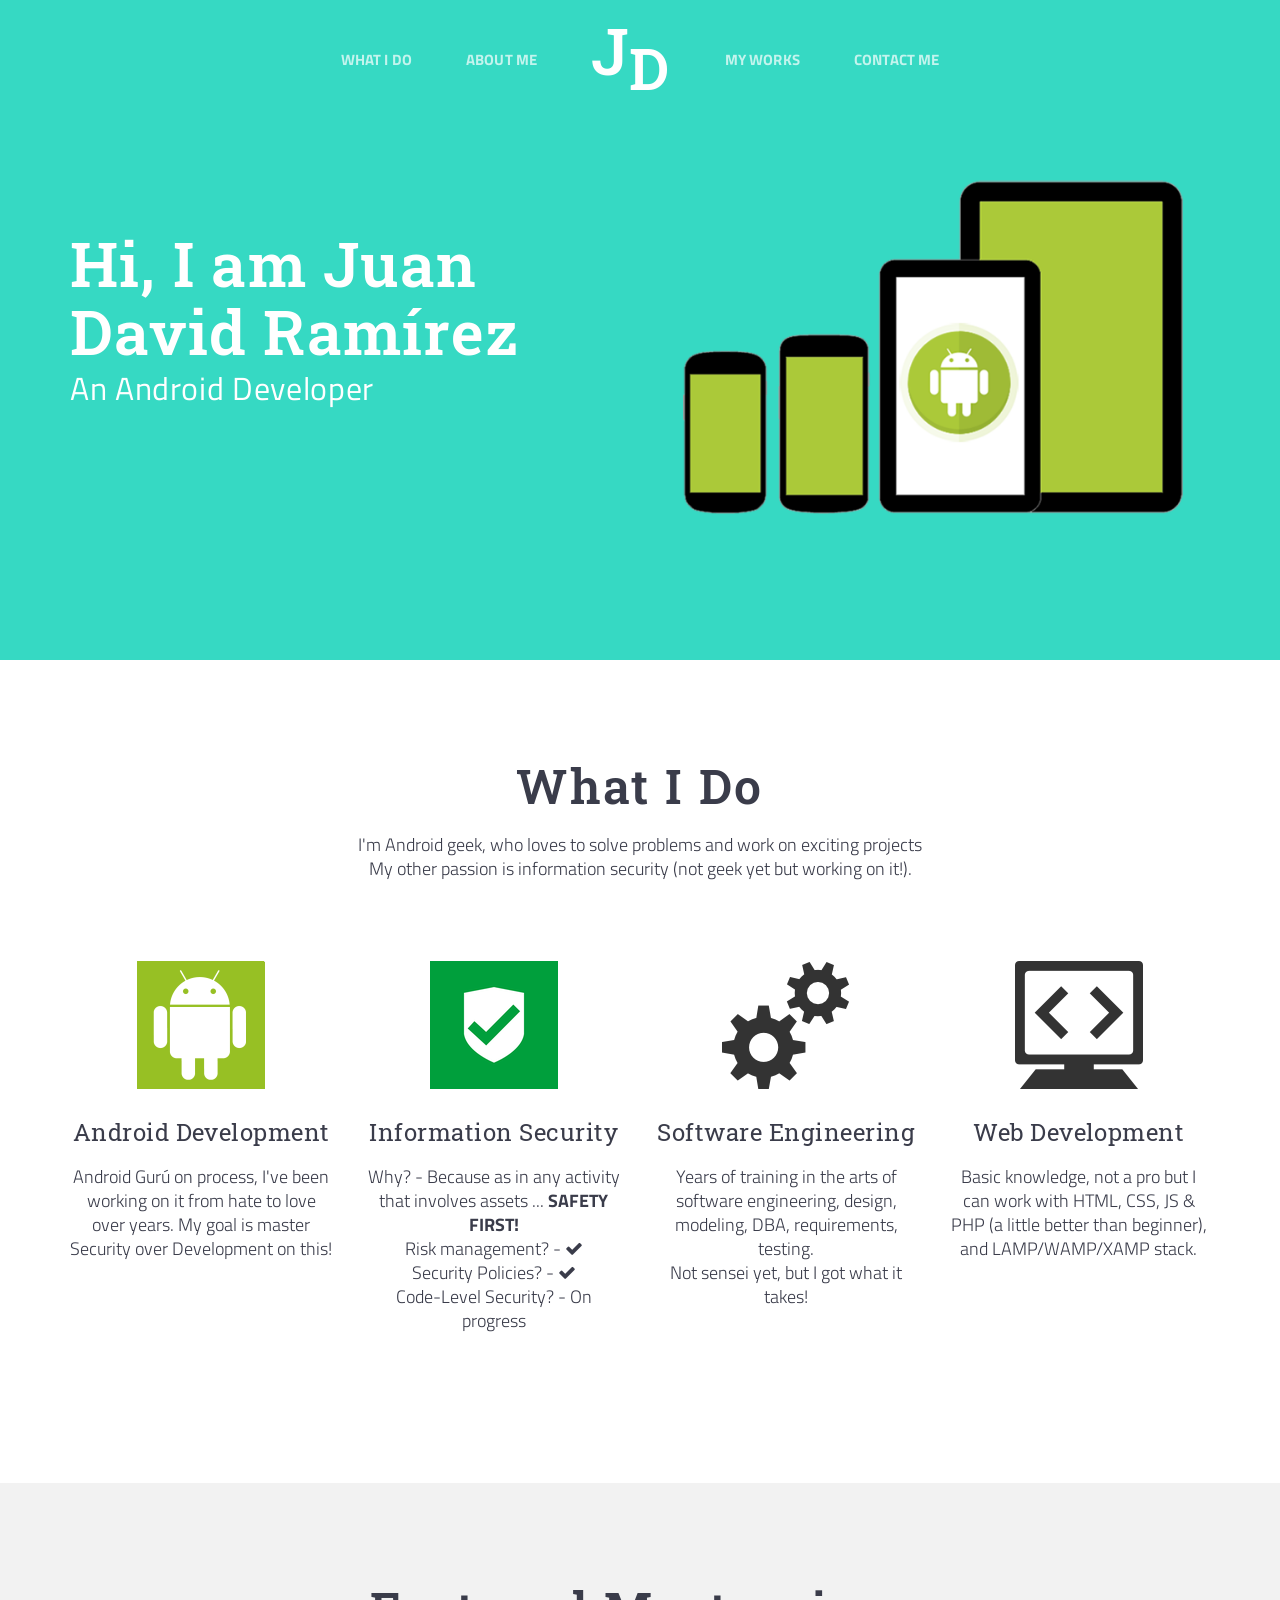
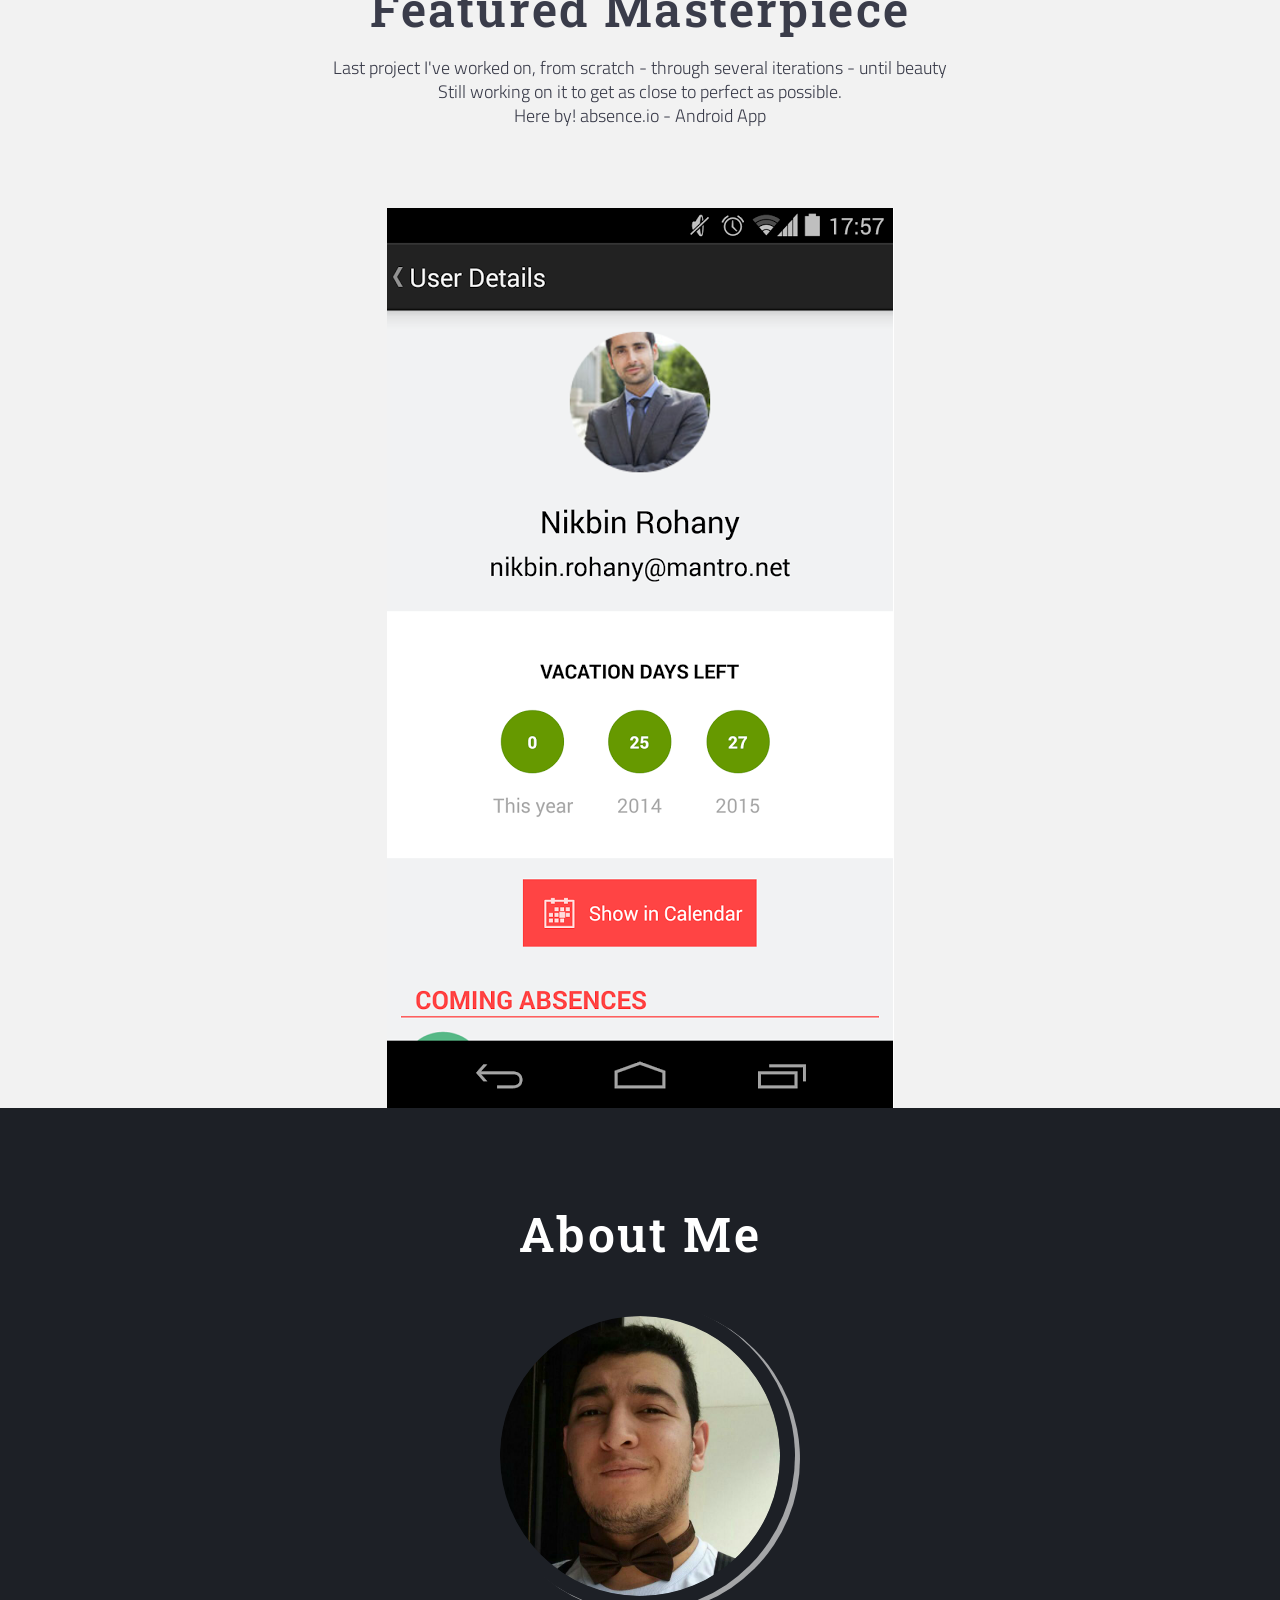
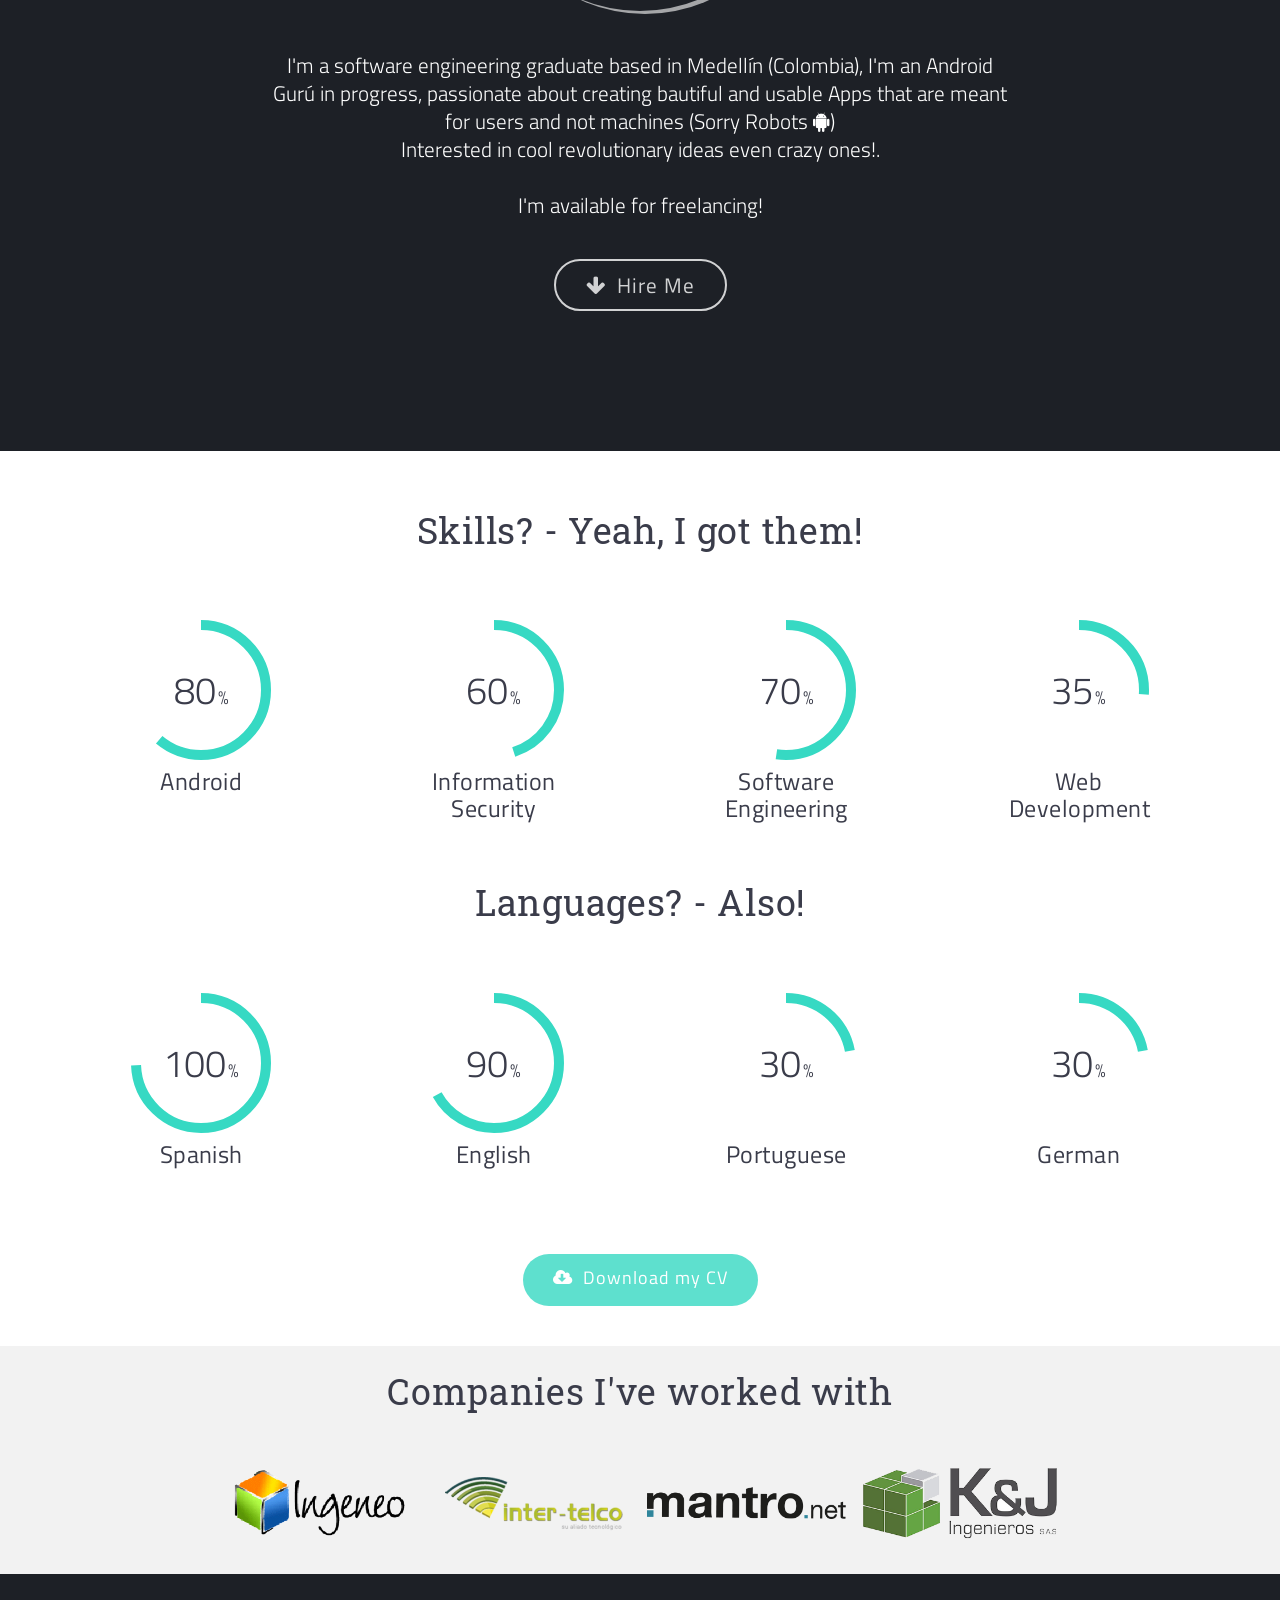
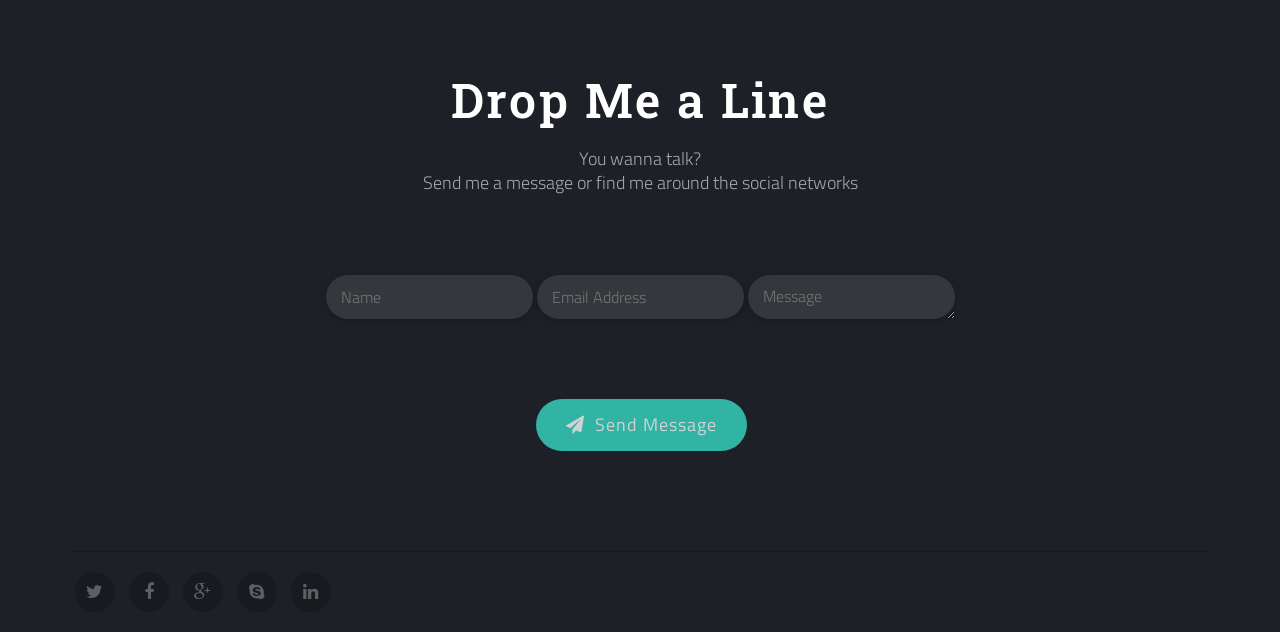
==== index.html @ c5e944c8 ""final" version" ====
﻿<!DOCTYPE html>
<html lang="en-US" class="no-js">
	<head>

		<!-- ==============================================
		Title and Meta Tags
		=============================================== -->
		<meta charset="utf-8">
		<title>Juan Ramírez - Android Developer</title>
		<meta name="viewport" content="width=device-width, initial-scale=1, maximum-scale=1">
		<meta http-equiv="X-UA-Compatible" content="IE=edge">

		<!-- ==============================================
		Favicons
		=============================================== -->
		<link rel="shortcut icon" href="assets/favicon.ico">
		<link rel="apple-touch-icon" href="assets/apple-touch-icon.png">
		<link rel="apple-touch-icon" sizes="72x72" href="assets/apple-touch-icon-72x72.png">
		<link rel="apple-touch-icon" sizes="114x114" href="assets/apple-touch-icon-114x114.png">

		<!-- ==============================================
		CSS
		=============================================== -->
		<link rel="stylesheet" href="css/bootstrap.min.css">
		<link rel="stylesheet" href="css/font-awesome.css">
		<link rel="stylesheet" href="css/flexslider.css">
		<link rel="stylesheet" href="css/meflat-light-green.css">


		<!-- ==============================================
		Fonts
		=============================================== -->
		<link href='http://fonts.googleapis.com/css?family=Roboto+Slab:400,700' rel='stylesheet' type='text/css'>
		<link href='http://fonts.googleapis.com/css?family=Titillium+Web:400,300,300italic,200,400italic,600,600italic' rel='stylesheet' type='text/css'>

		<!-- ==============================================
		JS
		=============================================== -->

		<!--[if lt IE 9]>
			<script src="js/respond.min.js"></script>
		<![endif]-->

		<script type="text/javascript" src="js/libs/modernizr.min.js"></script>

	</head>

	<body data-spy="scroll" data-target="#main-nav" data-offset="400">
		<!-- ==============================================
		MAIN NAV
		=============================================== -->
		<div id="main-nav" class="navbar navbar-fixed-top">
			<div class="container">

				<div class="navbar-header">

					<button type="button" class="navbar-toggle" data-toggle="collapse" data-target="#site-nav">
						<span class="icon-bar"></span><span class="icon-bar"></span><span class="icon-bar"></span>
					</button>

					<!-- ======= LOGO (for small screens)========-->
					<a class="navbar-brand visible-xs scrollto" href="#home">Jd</a>

				</div>

				<div id="site-nav" class="navbar-collapse collapse">
					<ul class="nav navbar-nav">
						<li>
							<a href="#services" class="scrollto">What I Do</a>
						</li>
						<li>
							<a href="#about" class="scrollto">About Me</a>
						</li>
						<li id="logo">
							<a href="#home" class="scrollto">
								<h1>J<span>D</span></h1>
							</a>
						</li>
						<li>
							<a href="#portfolio" class="scrollto">My Works</a>
						</li>
						<li>
							<a href="#contact" class="scrollto">Contact Me</a>
						</li>
					</ul>
				</div><!--End navbar-collapse -->

			</div><!--End container -->

		</div><!--End main-nav -->

		<!-- ==============================================
		HEADER
		=============================================== -->
		<header id="home" class="jumbotron">

			<div class="container">

				<div class="row">

					<div class="col-sm-6 text-col">

						<h1>Hi, I am Juan David Ramírez</h1>
						<p>An Android Developer</p>

					</div>

					<div class="col-sm-6">
						<div class="imac-frame">
							<img class="img-responsive img-center" src="assets/imac.png" alt=""/>
							<div class="imac-screen flexslider">
								<ul class="slides">
									<li>
										<img src="assets/placeholder-450x270.png" alt=""/>
									</li>
								</ul>
							</div>
						</div>
					</div>

				</div>

			</div>

		</header><!--End header -->

		<!-- ==============================================
		SERVICES
		=============================================== -->
		<section id="services" class="white-bg padding-top-bottom">

			<div class="container">

				<header class="section-header text-center">

					<h1 class="scrollimation scale-in">What I Do</h1>
					<p>I'm Android geek, who loves to solve problems and work on exciting projects<br/> My other passion is information security (not geek yet but working on it!).</p>

				</header>
				<div class="row services">

					<div class="col-md-3 col-sm-6 item scrollimation fade-up">

						<div class="icon">
							<img class="img-responsive img-center" src="assets/android-service.png" alt="" />
						</div>

						<h2>Android Development</h2>
						<p>Android Gurú on process, I've been working on it from hate to love over years. My goal is master Security over Development on this!</p>

					</div>

					<div class="col-md-3 col-sm-6 item scrollimation fade-up d1">

						<div class="icon">
							<img class="img-responsive img-center" src="assets/information-security-service.png" alt="" />
						</div>

						<h2>Information Security</h2>
						<p>Why? - Because as in any activity that involves assets ... <b>SAFETY FIRST!</b>
							<br />Risk management? - <i class="fa fa-check"></i>
							<br />Security Policies? - <i class="fa fa-check"></i>
							<br />Code-Level Security? - On progress</i>
						</p>

					</div>

					<div class="col-md-3 col-sm-6 item scrollimation fade-up d2">

						<div class="icon">
							<img class="img-responsive img-center" src="assets/software-engineering-service.png" alt="" />
						</div>

						<h2>Software Engineering</h2>
						<p>Years of training in the arts of software engineering, design, modeling, DBA, requirements, testing.
							<br />Not sensei yet, but I got what it takes!
						</p>

					</div>

					<div class="col-md-3 col-sm-6 item scrollimation fade-up d3">

						<div class="icon">
							<img class="img-responsive img-center" src="assets/web-development-service.png" alt="" />
						</div>

						<h2>Web Development</h2>
						<p>Basic knowledge, not a pro but I can work with HTML, CSS, JS & PHP (a little better than beginner), and LAMP/WAMP/XAMP stack.</p>

					</div>

				</div>

			</div>

		</section>

		<!-- ==============================================
		FEATURED PROJECT
		=============================================== -->

		<section id="feat-project" class="gray-bg padding-top">

			<div class="container">

				<header class="section-header text-center">

					<h1 class="scrollimation scale-in">Featured Masterpiece</h1>
					<p>Last project I've worked on, from scratch - through several iterations - until beauty<br/>
						Still working on it to get as close to perfect as possible.<br />
						Here by! absence.io - Android App</p>

				</header>

				<div class="scrollimation fade-up">
					<!-- <img class="img-responsive img-center" src="assets/chrome-top.png" alt="" /> -->

					<div class="img-wrapper">

						<img class="img-responsive img-center" src="assets/absence_example.png" alt="" />

						<p class="text-center on-hover"><a class="btn btn-meflat icon-right" href="http://www.absence.io/en/blog/bescherungszeit">Visit Website<i class="fa fa-arrow-right"></i></a></p>

					</div>
				</div>

			</div>

		</section>


		<!-- ==============================================
		ABOUT
		=============================================== -->
		<section id="about" class="dark-bg light-typo padding-top-bottom">

			<div class="container">

				<header class="section-header text-center">

					<h1 class="scrollimation scale-in">About Me</h1>

				</header>

				<div class="row">

					<div class="col-sm-8 col-sm-offset-2">

						<img class="img-responsive img-center img-circle scrollimation fade-left" src="assets/wassap-temp.png" alt="" />

						<p class="text-center scrollimation fade-in">
							I'm a software engineering graduate based in Medellín (Colombia),
							I'm an Android Gurú in progress, passionate about creating bautiful and usable
							Apps that are meant for users and not machines (Sorry Robots <i class="fa fa-android"></i>)<br/>
							Interested in cool revolutionary ideas even crazy ones!.
							<br/><br/>
							I'm available for freelancing!
						</p>

					</div>

				</div>



				<p class="text-center"><a class="btn btn-meflat scrollto white icon-left" href="#contact"><i class="fa fa-arrow-down"></i>Hire Me</a></p>


			</div>

		</section>
		<!-- ==============================================
		SKILLS
		=============================================== -->
		<section id="skills" class="white-bg">

			<div class="container">

				<div class="row skills">

					<h1 class="text-center scrollimation fade-in">Skills? - Yeah, I got them!</h1>

					<div class="col-sm-6 col-md-3 text-center">
						<span class="chart" data-percent="80"><span class="percent">80</span>
						<h2 class="text-center">Android</h2>
					</div>
					<div class="col-sm-6 col-md-3 text-center">
						<span class="chart" data-percent="60"><span class="percent">60</span>
						<h2 class="text-center">Information Security</h2>
					</div>
					<div class="col-sm-6 col-md-3 text-center">
						<span class="chart" data-percent="70"><span class="percent">70</span>
						<h2 class="text-center">Software Engineering</h2>
					</div>
					<div class="col-sm-6 col-md-3 text-center">
						<span class="chart" data-percent="35"><span class="percent">35</span>
						<h2 class="text-center">Web Development</h2>
					</div>

				</div><!--End row -->
			</div>
		</section>



		<!-- ==============================================
		LANGUAGES
		=============================================== -->
		<section id="skills" class="white-bg">

			<div class="container">

				<div class="row skills">

					<h1 class="text-center scrollimation fade-in">Languages? - Also!</h1>

					<div class="col-sm-6 col-md-3 text-center">
						<span class="chart" data-percent="100"><span class="percent">100</span>
						<h2 class="text-center">Spanish</h2>
					</div>
					<div class="col-sm-6 col-md-3 text-center">
						<span class="chart" data-percent="90"><span class="percent">90</span>
						<h2 class="text-center">English</h2>
					</div>
					<div class="col-sm-6 col-md-3 text-center">
						<span class="chart" data-percent="30"><span class="percent">30</span>
						<h2 class="text-center">Portuguese</h2>
					</div>
					<div class="col-sm-6 col-md-3 text-center">
						<span class="chart" data-percent="30"><span class="percent">30</span>
						<h2 class="text-center">German</h2>
					</div>

				</div><!--End row -->

				<br /><br />
				<p class="text-center"><a class="btn btn-meflat icon-left" href="https://drive.google.com/file/d/0BzXQ9BynbvdkZXdPdDZLZEJUekk/view?usp=sharing" target="_blank"><i class="fa fa-cloud-download icon-before"></i>Download my CV</a></p>

			</div>


		</section>

 		<!-- ==============================================
		PORTFOLIO
		=============================================== -->
		<!-- ==============================================
		DRIBBLE
		=============================================== -->
		<section id="dribbble" class="gray-bg" >
			<!-- <h1 class="dribbble-button" class="gray-bg">Companies I've worked with</h1> -->
			<br/>

			<h1 class="text-center scrollimation fade-in">Companies I've worked with</h1>

			<div class="row">
				<div class="col-md-2 col-sm-4 col-xs-6">
					<img class="img-responsive" src="assets/placeholder-375x250.png"  alt=""></a>
				</div>
				<div class="col-md-2 col-sm-4 col-xs-6">
					<a href="http://www.ingeneo.com.co/index.php?lang=en" target="_blank">
						<img class="img-responsive" src="assets/logo_ingeneo.png"  alt="">
					</a>
				</div>

				<div class="col-md-2 col-sm-4 col-xs-6">
					<a href="http://www.inter-telco.com/" target="_blank">
						<img class="img-responsive" src="assets/logo_intertelco.png"  alt="">
					</a>
				</div>

				<div class="col-md-2 col-sm-4 col-xs-6">
					<a href="http://www.mantro.net/en" target="_blank">
						<img class="img-responsive" src="assets/logo_mantro.png"  alt="">
					</a>
				</div>

				<div class="col-md-2 col-sm-4 col-xs-6">
					<a href="http://kyjingenieros.co/" target="_blank">
						<img class="img-responsive" src="assets/logo_kyjsuptec.png"  alt="">
					</a>
				</div>
			</div>
		</section>
		<!-- ==============================================
		CONTACT
		=============================================== -->
		<section id="contact" class="dark-bg light-typo padding-top">

			<div class="container">

				<header class="section-header text-center">

					<h1 class="scrollimation scale-in">Drop Me a Line</h1>
					<p>You wanna talk? <br/> Send me a message or find me around the social networks</p>

				</header>

				<form  id="contact-form" class="bl_form text-center" action="contact.php" method="post" novalidate>
					<span class="field-wrap scrollimation fade-right">
						<label class="control-label" for="contact-name">Name</label>
						<input id="contact-name" name="contactName" type="text" class="label_better requiredField" data-new-placeholder="Name" placeholder="Name" data-error-empty="*Enter your name">
					</span>
					<span class="field-wrap scrollimation fade-in">
						<label class="control-label" for="contact-mail">Email</label>
						<input id="contact-mail" name="email" type="email" class="label_better requiredField" data-new-placeholder="Email Address" placeholder="Email Address" data-error-empty="*Enter your email" data-error-invalid="x Invalid email address">
					</span>
					<span class="field-wrap scrollimation fade-left">
						<label class="control-label" for="contact-message">Message</label>
						<textarea id="contact-message" name="comments" rows="1" class="label_better requiredField" data-new-placeholder="Message" placeholder="Message" data-error-empty="*Enter your message"></textarea>
					</span>

					<p class="text-center"><button  name="submit" type="submit" class="btn btn-meflat icon-left" data-error-message="Error!" data-sending-message="Sending..." data-ok-message="Message Sent"><i class="fa fa-paper-plane"></i>Send Message</button></p>
					<input type="hidden" name="submitted" id="submitted" value="true" />

				</form>

			</div>

		</section>

		<!-- ==============================================
		FOOTER
		=============================================== -->

		<footer id="main-footer" class="dark-bg light-typo">

			<div class="container">

				<hr>

				<div class="row">

					<div class="col-sm-6">
						<ul class="social-links">
							<li class="scrollimation fade-right d4"><a href="https://twitter.com/JuanD_Ramirez"><i class="fa fa-twitter fa-fw"></i></a></li>
							<li class="scrollimation fade-right d3"><a href="https://www.facebook.com/Juandis12"><i class="fa fa-facebook fa-fw"></i></a></li>
							<li class="scrollimation fade-right d2"><a href="https://plus.google.com/+JuanDavidRamírezAyala"><i class="fa fa-google-plus fa-fw"></i></a></li>
							<li class="scrollimation fade-right d1"><a href="skype:juand_ramirez"><i class="fa fa-skype fa-fw"></i></a></li>
							<li class="scrollimation fade-right"><a href="https://co.linkedin.com/in/juanramirez127"><i class="fa fa-linkedin fa-fw"></i></a></li>
						</ul>
					</div>

				</div>

			</div>

		</footer>


		<!-- ==============================================
		SCRIPTS
		=============================================== -->
		<script src="http://ajax.googleapis.com/ajax/libs/jquery/1.9.1/jquery.min.js"></script>
		<script>window.jQuery || document.write('<script src="js/libs/jquery-1.9.1.min.js">\x3C/script>')</script>

		<script src="js/libs/bootstrap.min.js"></script>
		<script src='js/jquery.easing.1.3.min.js'></script>
		<script src='js/jquery.scrollto.js'></script>
		<script src="js/jquery.fittext.js"></script>
		<script src='js/jquery.flexslider.min.js'></script>
		<script src='js/jquery.masonry.js'></script>
		<script src="js/waypoints.min.js"></script>
		<script src="js/jquery.label_better.min.js"></script>
		<script src="js/jquery.easypiechart.js"></script>
		<script src="js/contact.js"></script>
		<script src="js/meflat.js"></script>

	</body>

</html>
---- css/meflat-light-green.css ----
/*--------------------
-----Main Styles------
----------------------*/
body{
	font-family: 'Titillium Web', sans-serif;
	font-size:18px;
	color:#3a3c4a;
	font-weight:300;
	overflow-x:hidden;
}

h1,
h2,
h3,
h4,
h5,
h6{
	font-family: 'Roboto Slab',serif;
    font-weight:400;
    letter-spacing:0.02em;
    margin:0 0 20px;
}

p {
    font-size:18px;
    line-height:24px;
    font-weight:300;
    margin-bottom:20px;
}

.lead {
    font-size:20px;
    line-height:28px;
    font-weight:100;
    letter-spacing:0.02em;
    margin-top:40px;
    margin-bottom:40px;
}

a,
a:hover,
a:focus {
    outline:none !important;
    text-decoration:none;
}

a {
  color:#36D9C3;
  text-decoration: none;
}

a:hover,
a:focus {
  color:#36D9C3;
  text-decoration: underline;
}

a:focus,
.btn:focus {
  outline: none;
}

.color-bg a{
	color:#fff;
	text-decoration: underline;
}

.color-bg a:hover,
.color-bg a:focus {
  color:#fff;
  text-decoration: none;
}

.primary {
	color:#36D9C3;
}

/*----------------------
---Main Layout Styles---
------------------------*/
.img-center{
    margin:0 auto;
}

.padding-top-bottom {
    padding:100px 0;
}

.padding-top {
    padding:100px 0 0;
}

.navbar {
    margin:0;
    border-radius:0;
}

.section-header {
    margin-bottom:80px;
}

.section-header h1{
    font-size:48px;
    font-weight:600;
    letter-spacing:0.05em;
}
/*------------------
----- Buttons ------
--------------------*/

.btn-meflat {
	border: none;
	font-family: inherit;
	font-size: inherit;
	cursor: pointer;
	padding: 10px 30px;
	display: inline-block;
	margin:20px 0;
	text-transform: none;
	text-decoration: none;
	letter-spacing: 1px;
	font-weight: 400;
	line-height:28px;
	height:52px;
	outline: none;
	position: relative;
	background: #36D9C3;
	color: #fff;
	box-shadow: none;
	border-radius: 52px;
	opacity:0.8;
	-webkit-transition: none;
	-moz-transition: none;
	transition: none;
}

.btn-meflat:hover,
.btn-meflat:focus,
.btn-meflat:active {
	color: #fff;
	opacity:1;
	text-decoration: none;
}

.btn-meflat.white {
	background: transparent;
	border:2px solid #fff;
	box-shadow: none;
	-webkit-transition:all .1s ease-out;
	transition:all .1s ease-out;
	text-decoration: none;
}

.btn-meflat.white:hover,
.btn-meflat.white:focus,
.btn-meflat.white:active {
	top:0;
	text-decoration: none;
}

.btn-meflat.icon-left [class*=fa]{
    margin-right:10px;
}

.btn-meflat.icon-right [class*=fa]{
    margin-left:10px;
}

/*----------------
----- Colors -----
------------------*/

.white-bg{
    background:#fff;
}

.gray-bg{
    background:#f2f2f2;
}

.color-bg{
    background:#36D9C3;
}

.dark-bg{
    background:#1D2026;
}

.light-typo {
    color:#fff;
}

.color-bg.light-typo .section-title:after{
	background:#fff;
}

/*----------------------
----Navigation Styles---
------------------------*/
#main-nav .navbar-toggle{
    border:1px solid rgba(255,255,255,0.5);
    border-radius:0;
}

#main-nav .icon-bar {
    background:#fff;
}

.navbar-nav {
    float:none;
    text-align:center;
}

#main-nav .navbar-nav li {
    display:inline-block;
    float:none;
}

.navbar-brand,
.navbar-brand:hover,
.navbar-brand:active,
.navbar-brand:focus {
    position:relative;
    padding:0 10px;
    font-size:42px;
    line-height:54px;
    font-family: 'Roboto Slab',serif;
    font-weight:600;
    color:#777;
    font-variant:small-caps;
    height:auto;
    letter-spacing:0.02em;
    -webkit-transition:font-size .2s ease-out;
    transition:font-size .2s ease-out;
    overflow:hidden;
}

#main-nav{
    background:transparent;
    -webkit-transition:background 0.3s ease-out;
    transition:background 0.3s ease-out;
}

#main-nav .navbar-toggle{
    color:#777;
    border-color:#777;
}

#main-nav .navbar-toggle .icon-bar{
    background:#777;
}

#main-nav .container{
    padding:15px 0;
    -webkit-transition:padding 0.3s ease-out;
    transition:padding 0.3s ease-out;
}

#main-nav.scrolled {
    background:#fff;
    box-shadow:0 1px 2px rgba(0,0,0,0.1);
}

#main-nav.scrolled .container{
    padding:0;
}

#main-nav .nav a{
    position:relative;
    z-index:1;
}

#main-nav .nav a,
#main-nav .nav a:active,
#main-nav .nav a:hover{
    padding:0px 5px;
    font-size:15px;
    line-height:54px;
    font-weight:700;
    letter-spacing:0.01em;
    text-transform:uppercase;
    background:transparent;
    color:#fff; 
}

#main-nav.scrolled .nav a{
    color:inherit; 
}

#main-nav li{
    background:transparent;
    margin:0 20px;
    opacity:0.7;
    vertical-align:middle;
    -webkit-transition:opacity 0.2s ease-out;
    transition:opacity 0.2s ease-out;
}

#main-nav .nav li.active,
#main-nav .nav li:hover{
    opacity:1;
}
#main-nav .dropdown-menu a{
    font-size:14px;
}

#main-nav .nav a:before {
    display:block;
    position:absolute;
    bottom:0;
    left:25%;
    content:"";
    width:50%;
    height:3px;
    background:#fff;
    z-index:-1;
    opacity:0;
    -webkit-transition:all 0.3s ease-out;
    transition:all 0.3s ease-out;
}

#main-nav.scrolled .nav a:before {
    background:#3a3c4a;
}

#main-nav .nav a:hover:before,
#main-nav .nav .active a:before {
    bottom:10px;
    opacity:1;
}

.no-csstransforms #main-nav .nav a:before {
	display:none;
}

#main-nav #logo{
    opacity:1;
    vertical-align:middle;
}

#main-nav #logo h1{
    font-size:64px;
    font-weight:600;
    -webkit-transition:font-size 0.3s ease-out;
    transition:font-size 0.3s ease-out;
}

#main-nav #logo span{
    font-size:90%;
    position:relative;
    top:15px;
}

#main-nav.scrolled #logo h1{
    font-size:52px;
}

#main-nav .nav #logo a:before {
    display:none;
}

#main-nav.scrolled .nav #logo a:hover {
    color:#36D9C3;
    -webkit-transition:color .2s ease-out;
    transition:color .2s ease-out;
}
/*----------------------
-----Header Styles------
------------------------*/

.jumbotron {
    background:#36D9C3;
    color:#fff;
    padding:0;
    margin-bottom:0;
    padding:180px 0 80px;
	overflow:hidden;
}

.jumbotron .text-col{
    margin-top:50px;
}

.jumbotron h1{
    font-weight:600;
    letter-spacing:0.02em;
    margin-bottom:10px;
	opacity:0;
	-webkit-transform:translateX(-1000px);
	transform:translateX(-1000px);
	-webkit-transition:opacity .5s ease-out .3s,-webkit-transform .5s ease-out .3s;
	transition:opacity .5s ease-out .3s,transform .5s ease-out .3s;
}

.jumbotron h1.in{
	opacity:1;
	-webkit-transform:translateX(0);
	transform:translateX(0);
}

.jumbotron p{
    font-size:32px;
    font-weight:400;
    letter-spacing:0.02em;
	opacity:0;
	-webkit-transform:translateY(1000px);
	transform:translateY(1000px);
	-webkit-transition:opacity .5s ease-out .8s,-webkit-transform .5s ease-out .8s;
	transition:opacity .5s ease-out .8s,transform .5s ease-out .8s;
}

.jumbotron p.in{
	opacity:1;
	-webkit-transform:translateY(0);
	transform:translateY(0);
}

.jumbotron .imac-frame {
    display:block;
    position:relative;
    width:100%;
    max-width:500px;
    margin:0 auto;
    overflow:hidden;
	opacity:0;
	-webkit-transform:translateX(1000px);
	transform:translateX(1000px);
	-webkit-transition:opacity .5s ease-out .6s,-webkit-transform .5s ease-out .6s;
	transition:opacity .5s ease-out .6s,transform .5s ease-out .6s;
}

.jumbotron .imac-frame.in {
	opacity:1;
	-webkit-transform:translateX(0);
	transform:translateX(0);
}

.jumbotron .imac-screen{
    background:transparent;
    display:block;
    position:absolute;
    top:6%;
    left:6%;
    width:88%;
	height:65%;
    overflow:hidden;
	opacity:1;
	-webkit-transition:opacity .3s ease-out;
	transition:opacity .3s ease-out;
}

.flexslider {
    margin:0;
    padding:0;
    background:transparent;
    border:none;
    box-shadow:none;
    -webkit-touch-callout: none;
    -webkit-user-select: none;
    -khtml-user-select: none;
    -moz-user-select: none;
    -ms-user-select: none;
    user-select: none;
	z-index:1;
}

.flex-direction-nav .flex-prev,
.flex-direction-nav .flex-next{
    background:#36D9C3;
    background-image:none;
    display:inline;
    text-indent:0;
    position:absolute;
    top:50%;
    width:44px;
    height:44px;
    padding:0;
    padding-left:12px;
    margin:0;
    margin-top:-22px;
    font-size:42px;
    line-height:38px;
    color:#fff;
    text-align:left;
    border-radius:5px;
    -webkit-transition:all .2s ease-out;
    transition:all .2s ease-out;
}

.flex-direction-nav .flex-next{
    text-align:right;
    padding-right:12px;
}

.flex-direction-nav a:hover,
.flex-direction-nav a:active,
.flex-direction-nav a:focus{
    text-decoration:none;
}

.flex-direction-nav a:hover {  
    background:#363B46;
}

.flex-direction-nav .flex-disabled {  
    display:none;
}

.flexslider:hover .flex-next {opacity: 1; right: 5px;}
.flexslider:hover .flex-prev {opacity: 1; left: 5px;}

/*----------------------
-----Services Styles----
------------------------*/  
.services .item {
    text-align:center;
    margin-bottom:30px;
}

.services .item .icon{
    margin:0 auto 30px;
    -webkit-transition:all .3s ease-out;
    transition:all .3s ease-out;
}

.services .item h2{
    font-size:24px;
    -webkit-transition:all .3s ease-out;
    transition:all .3s ease-out;
}

.services .item:hover h2{
    color:#36D9C3;
}

.services .item:hover .icon{
    -webkit-transform:translateY(-10px);
    transform:translateY(-10px);
    -webkit-transition:-webkit-transform .4s ease-out;
    transition:transform .4s ease-out;
}
/*----------------------
-----Featured Project----
------------------------*/  
.img-wrapper {
    position:relative;
    width:100%;
    height:auto;
    max-width:800px;
    margin:0 auto;
    overflow:hidden;
}

.img-wrapper img {
    -webkit-transition:opacity .4s ease-out;
    transition:opacity .4s ease-out;
}

.img-wrapper:hover img {
    opacity:.6;
}

.img-wrapper .on-hover{
    position:absolute;
    top:50%;
    margin-top:-30px;
    width:100%;
    opacity:1;
    -webkit-transform:translateX(-50px);
    transform:translateX(-50px);
    opacity:0;
    -webkit-transition:all .3s ease-out;
    transition:all .3s ease-out;
}

.img-wrapper:hover .on-hover{
    -webkit-transform:translateX(0);
    transform:translateX(0);
    opacity:1;
}
.img-wrapper .on-hover .btn{
    opacity:1;
}

/*----------------------
-----About Styles----
------------------------*/  

#about .section-header{
    margin-bottom:40px;
}

#about img{
    margin-bottom:40px;
	border:15px solid transparent;
	box-shadow:5px 3px 0 rgba(255,255,255,.6);
}

#about p{
    font-size:21px;
    line-height:28px;
}

.skills {
    margin-top:60px;
}

.chart {
  position: relative;
  display: inline-block;
  width: 140px;
  height: 140px;
  margin:50px 0;
  text-align: center;
}

.chart canvas {
  position: absolute;
  top: 0;
  left: 0;
}

.percent {
    display: inline-block;
    line-height: 140px;
	font-size:38px;
	font-weight:300;
    z-index: 2;
}
.percent:after {
  content: '%';
  margin-left: 0.1em;
  font-size: 50%;
}

.skills h2 {
    margin:0 0 80px;
    font-family:'Titillium Web';
    font-size:24px;
    font-weight:400;
}

/*----------------------
-----Portfolio Styles----
------------------------*/ 	
#filter-works ul {
    list-style:none;
    padding:0;
    margin:0;
    margin-bottom:40px;
    text-align:center;
    
}

#filter-works ul li{
    display:inline-block;
    padding:0;
    line-height:24px;
    background:transparent;
    margin:0;
    margin-left:5px;
    margin-bottom:10px;
}

#filter-works ul [class*=fa]{
    margin-right:5px;
}

#filter-works ul [class*=fa-check]{
    position:relative;
    left:1px;
}

#filter-works ul li a{
    display:block;
    font-size:16px;
    line-height:28px;
    height:48px;
    text-transform:uppercase;
    padding:10px 45px;
    border-radius:48px;
    -webkit-transition:all .2s ease-out;
    transition:all .2s ease-out;
}

#filter-works ul li a,
#filter-works ul li a:active,
#filter-works ul li a:hover{
    font-weight:300;
    background:transparent;
    color:#333;
    text-decoration:none;
    background:#fff;
}

#filter-works ul li.active a,
#filter-works ul li:hover a{
    color:#fff;
    background:#1D2026;
}

.masonry-wrapper{
    margin:0 auto;
    padding:0;
    overflow:hidden;
}

#projects-container {
    margin:0 auto;
    visibility:hidden;
}

#projects-container .project-item{
    display:block;
    position:relative;
    margin:0;
    width:320px;
	margin-bottom:25px;
	-webkit-transform: scale(1);
	-moz-transform: scale(1);
	-ms-transform: scale(1);
	transform: scale(1);
	opacity:1;
	filter:alpha(opacity=100);
	overflow:hidden;
}

#projects-container .project-item.filtered{
	-moz-transform: scale(0);
	-ms-transform: scale(0);
    transform:scale(0);
	opacity:0;
	filter:alpha(opacity=0);
}

.project-item:hover{
	cursor:pointer;
}

.project-item img {
	-webkit-transform: translateX(0);
	transform: translateX(0);
    -webkit-transition:-webkit-transform 0.4s ease-out;
    transition:transform 0.4s ease-out;
}

.project-item:hover img {
	-webkit-transform: translateX(50%);
	transform: translateX(50%);
}


.project-item .hover-mask {
    position:absolute;
    padding:0;
    padding-left:50px;
    width:100%;
    height:100%;
    top:0;
    left:0;
    background:#1D2026;
    -webkit-transform:translateX(-100%);
    transform:translateX(-100%);
    -webkit-transition:all 0.4s ease-out;
    transition:all 0.4s ease-out;
}

.project-item:hover .hover-mask {
    -webkit-transform:translateX(-50px);
    transform:translateX(-50px);
}

.project-item .hover-mask .project-title {
    color:#fff;
    margin:30px 0 0;
    padding:10px;
    font-family:"Titillium Web",sans-serif;
    font-size:21px;
    line-height:24px;
    font-weight:600;
    text-transform:uppercase;
    text-align:center;
}

.project-item .hover-mask p {
    color:#36D9C3;
    margin:0;
    font-size:16px;
    line-height:24px;
    font-weight:600;
    text-transform:uppercase;
    text-align:center;
    -webkit-transition:all 0.3s ease-out;
    transition:all 0.3s ease-out;
}

.project-item .hover-mask:after{
    display:block;
    position:absolute;
    content: "\f061";
    font-family:'FontAwesome';
    bottom:20px;
    left:175px;
    color:#fff;
}

.masonry,
.masonry .masonry-brick {
  -webkit-transition-duration: 0.7s;
     -moz-transition-duration: 0.7s;
      -ms-transition-duration: 0.7s;
       -o-transition-duration: 0.7s;
          transition-duration: 0.7s;
          
   transition-timing-function:ease-in-out;    
}

.masonry {
  -webkit-transition-property: height, width;
     -moz-transition-property: height, width;
      -ms-transition-property: height, width;
       -o-transition-property: height, width;
          transition-property: height, width;
}

.masonry .masonry-brick {
  -webkit-transition-property: left, right, top, -webkit-transform, opacity;
     -moz-transition-property: left, right, top, -moz-transform, opacity;
      -ms-transition-property: left, right, top, -ms-transform, opacity;
       -o-transition-property: left, right, top, -o-transform, opacity;
          transition-property: left, right, top, transform, opacity;
}

/*--------------------------
----Project Modal Styles----
----------------------------*/

.fade.modal {
	overflow-x:hidden;
}


.modal.fade .modal-dialog {
	-webkit-transform: translateY(2000px);
	-moz-transform: translateY(2000px);
	-ms-transform: translateY(2000px);
	transform: translateY(2000px);
	opacity: 0;
	-webkit-transition: all 0.3s;
	-moz-transition: all 0.3s;
	transition: all 0.5s;
}

.modal.in .modal-dialog {
	-webkit-transform: translateY(0);
	transform: translateY(0);
	opacity: 1;
}

.modal-backdrop{
    background-color:#1D2026;
}

.modal-backdrop.in{
    opacity:1;
	filter:alpha(opacity=100);
}

.modal-dialog{
    width:100%;
    padding:0;
	margin:0;
}

.modal-content{
    width:100%;
    border:none;
    border-radius:0;
    box-shadow:none;
    background-color:#fff;
}

.modal-header{
    width:100%;
    margin:0;
    padding:0;
    padding-top:40px;
    background:#36D9C3;
    color:#fff;
    border:none;
    text-align:center;
}

#hdr-title{
    margin-bottom:40px;
}

#project-modal .close{
    float:none;
    font-size:52px;
    line-height:52px;
    font-weight:300;
    margin-top:0px;
    margin-bottom:30px;
    opacity:1;
    color:inherit;
    text-shadow:none;
    -webkit-transition:all 0.2s ease-out;
    transition:all 0.2s ease-out;
}

#project-modal .close:hover{
    opacity:.8;
}

.modal-body {
    margin:0;
    padding:60px 0 20px;
}

.modal-body .project-descr{
    margin:0 0 24px;
    
}

.modal-header .loader {
    position:absolute;
    left:50%;
    top:0;
    margin-top:32%;
    margin-left:-18px;
    width:36px;
    height:36px;
    background:url('../assets/loader.gif') no-repeat 50% 50%;
	z-index:1;
}

.modal-header .image-wrapper {
    position:relative;
    overflow:hidden;
}

.modal-header .screen{
    box-sizing:padding-box;
    border:none;
    box-shadow:none;
    margin:0;
    padding:0;
    position:absolute;
    top:10.5%;
    width:100%;
    height:auto;
    z-index:2;
    opacity:0;
    -webkit-transition:all 0.5s ease-out 0.7s;
    transition:all 0.5s ease-out 0.7s;
}

.modal-header .screen.done {
    opacity:1;
}

#project-sidebar{
    margin-bottom:40px;
}

#project-sidebar p{
    margin-bottom:10px;
}

#sdbr-descr{
    margin-top:30px;
}

#sdbr-category:before {
	display: inline-block;
	width:20px;
    content:"\f115";
    font-family:"Fontawesome";
    margin-right:10px;
}

#sdbr-date:before {
	display: inline-block;
	width:20px;
    content:"\f073";
    font-family:"Fontawesome";
    margin-right:10px;
}

#sdbr-client:before {
	display: inline-block;
	width:20px;
    content:"\f007";
    font-family:"Fontawesome";
    margin-right:10px;
}

#sdbr-link:before {
	display: inline-block;
	width:20px;
    content:"\f0ac";
    font-family:"Fontawesome";
    margin-right:10px;
}
/*----------------------
-----Dribbble Styles----
------------------------*/    
.dribbble-button {
    display:block;
    text-align:center;
    text-transform:uppercase;
    margin:0;
}

.dribbble-button a{
    display:block;
    color:#fff;
    background:#36D9C3;
    text-decoration:none;
    padding:25px 0;
    -webkit-transition:background .3s ease-out;
    transition:background .3s ease-out;
}

.dribbble-button a:hover{
    background:#F06096;
}

#dribbble .row{
    margin:0;
}

#dribbble [class*=col]{
    padding:0;
}

#dribbble a {
    display:block;
    overflow:hidden;
}

#dribbble a img {
    -webkit-transition:all .3s ease-out;
    transition:all .3s ease-out;
}

#dribbble a:hover img {
    opacity:.6;
    -webkit-transform:scale(1.2);
    transform:scale(1.2);
}
/*----------------------
-----Contact Styles-----
------------------------*/
#contact{
    padding-bottom:40px;
}

#contact .section-header p {
    opacity:0.6;
}

    .bl_form {
      margin: 0 0 40px;
    }
    
    .bl_form input,
    .bl_form textarea{
      padding-top: 15px;
      background: rgba(255,255,255,0.10);
      box-shadow: 0 2px 8px rgba(0,0,0,0.2);
      border: none;
      color: white;
      height:44px;
      max-height:44px;
      min-height:44px;
      width:207px;
      max-width:207px;
      min-width:207px;
      padding: 10px 15px;
      border-radius: 25px;
      font-size: 16px;
      outline: none;
      vertical-align:middle;
    }


    .lb_wrap .lb_label.top, .lb_wrap .lb_label.bottom {
      left: 15px !important;
	  z-index:1;
    }

    .lb_wrap .lb_label.left {
      left: 0;
	  z-index:1;
    }

    .lb_label {
      font-weight: bold;
      color: #999;
	  z-index:1;
    }

    .lb_label.active {
      color: #FFF;
	  z-index:1;
    }
	
.no-placeholder .lb_label {
	display:none;
}

#contact .btn {
    margin-left:3px;
}

#contact-form .field-wrap{
    display:inline-block;
    position:relative;
    vertical-align:top;
    margin-bottom:60px;
}

#contact-form .field-wrap .error-message{
    display:block;
    position:absolute;
    top:50px;
    left:0;
    width:100%;
    font-size:16px;
    text-align:center;
    color:#36D9C3;
}

#contact-form .field-wrap .control-label{
    display:none;
    position:absolute;
    top:-30px;
    left:15px;
}

#contact-form.no-placeholder .field-wrap .control-label{
    display:inline-block;
}
/*----------------------
-----Footer Styles------
------------------------*/    

#main-footer p{
    font-size:16px;
    line-height:40px;
}

#main-footer hr{
    margin-top:0;
    border-color:#19191d;
}

.social-links {
    list-style:none;
    margin:0;
    padding:0;
    margin-bottom:20px;
}

.social-links li{
    display:inline-block;
    margin:0 5px;
    border-radius:3px;
    box-shadow:0 4px 0 transparent;
    -webkit-transition:all .3s ease-out;
    transition:all .3s ease-out;
}

.social-links li a {
    display:block;
    color:#fff;
    color:rgba(255,255,255,0.3);
    font-size:18px;
    width:40px;
    height:40px;
    line-height:40px;
    text-align:center;
    background:rgba(0,0,0,0.2);
    border-radius:50%;
    -webkit-transition:all .3s ease-out;
    transition:all .3s ease-out;
}

.social-links li a:hover {
    color:#fff;
    background:#36D9C3;
}

/*------------------------
---Scrolling animations---
-------------------------*/

.scrollimation.fade-in{
	opacity:0;
	-webkit-transition:opacity 0.6s ease-out;
	transition:opacity 0.6s ease-out;
}

.scrollimation.fade-in.in{
	opacity:1;
}

.scrollimation.scale-in{
	opacity:0;
	-webkit-transform: scale(0.5);
	-moz-transform: scale(0.5);
	-ms-transform: scale(0.5);
	transform:scale(0.5);
	-webkit-transition: -webkit-transform .6s cubic-bezier(.17,.89,.67,1.57), opacity .6s ease-out;
	transition: transform .6s cubic-bezier(.17,.89,.67,1.57), opacity .6s ease-out;
}

.scrollimation.scale-in.in{
	opacity:1;
	-webkit-transform: scale(1);
	-moz-transform: scale(1);
	-ms-transform: scale(1);
	transform:scale(1);
}

.scrollimation.fade-right{
	opacity:0;
	-webkit-transform: translateX(-100px);
	-moz-transform: translateX(-100px);
	-ms-transform: translateX(-100px);
	transform:translateX(-100px);
	-webkit-transition: -webkit-transform .4s ease-out,opacity .4s ease-out;
	transition: transform .4s ease-out,opacity .4s ease-out;
}

.scrollimation.fade-right.in{
	opacity:1;
	-webkit-transform: translateX(0px);
	-moz-transform: translateX(0px);
	-ms-transform: translateX(0px);
	transform:translateX(0px);
}

.scrollimation.fade-left{
	opacity:0;
	-webkit-transform: translateX(100px);
	-moz-transform: translateX(100px);
	-ms-transform: translateX(100px);
	transform:translateX(100px);
	-webkit-transition: -webkit-transform .4s ease-out,opacity .4s ease-out;
	transition: transform .4s ease-out,opacity .4s ease-out;
}

.scrollimation.fade-left.in{
	opacity:1;
	-webkit-transform: translateX(0px);
	-moz-transform: translateX(0px);
	-ms-transform: translateX(0px);
	transform:translateX(0px);
}

.scrollimation.fade-up{
	opacity:0;
	-webkit-transform: translateY(100px);
	-moz-transform: translateY(100px);
	-ms-transform: translateY(100px);
	transform:translateY(100px);
	-webkit-transition: -webkit-transform .4s ease-out,opacity .4s ease-in;
	transition: transform .4s ease-out,opacity .4s ease-in-out;
}

.scrollimation.fade-up.in{
	opacity:1;
	-webkit-transform: translateY(0px);
	-moz-transform: translateY(0px);
	-ms-transform: translateY(0px);
	transform:translateY(0px);
}

.scrollimation.d1{
	transition-delay:.2s;
}

.scrollimation.d2{
	transition-delay:.4s;
}

.scrollimation.d3{
	transition-delay:.6s;
}

.scrollimation.d4{
	transition-delay:.8s;
}

.touch .scrollimation.fade-in{
	opacity:1;
}

.touch .scrollimation.scale-in{
	opacity:1;
	-webkit-transform: scale(1);
	-moz-transform: scale(1);
	-ms-transform: scale(1);
	transform:scale(1);
}

.touch .scrollimation.fade-right{
	opacity:1;
	-webkit-transform: translateX(0px);
	-moz-transform: translateX(0px);
	-ms-transform: translateX(0px);
	transform:translateX(0px);
}

.touch .scrollimation.fade-left{
	opacity:1;
	-webkit-transform: translateX(0px);
	-moz-transform: translateX(0px);
	-ms-transform: translateX(0px);
	transform:translateX(0px);
}

.touch .scrollimation.fade-up{
	opacity:1;
	-webkit-transform: translateY(0px);
	-moz-transform: translateY(0px);
	-ms-transform: translateY(0px);
	transform:translateY(0px);
}

/*----------------------
-----Media Queries------
------------------------*/    
@media (max-width: 767px) {
	
    .navbar {
        padding:0 20px;
    }
    
    #main-nav {
        background:#fff;
        box-shadow:0 1px 2px rgba(0,0,0,0.1);
    }

	#main-nav .navbar-nav li {
		display:block;
        text-align:center;
	}
	
	#main-nav .nav a:before {
		display:none;
	}
	
	#main-nav .navbar-nav #logo{
		display:none;
	}
	
    #main-nav .nav a{
        color:inherit; 
        transition:color .2s ease-out;
    }

	#main-nav .nav .active a,
	#main-nav .nav a:hover{
        color:#36D9C3; 
    }
    
    .jumbotron .text-col{
        text-align:center;
        margin-bottom:30px;
        margin-top:0;
    }
    
    #main-footer [class*=row],
    #main-footer .text-right{
        text-align:center;
    }
    
    .section-header h1{
        font-size:38px;
    }
}

@media (min-width: 1200px) {
	.jumbotron {
		min-height:660px;
	}
}
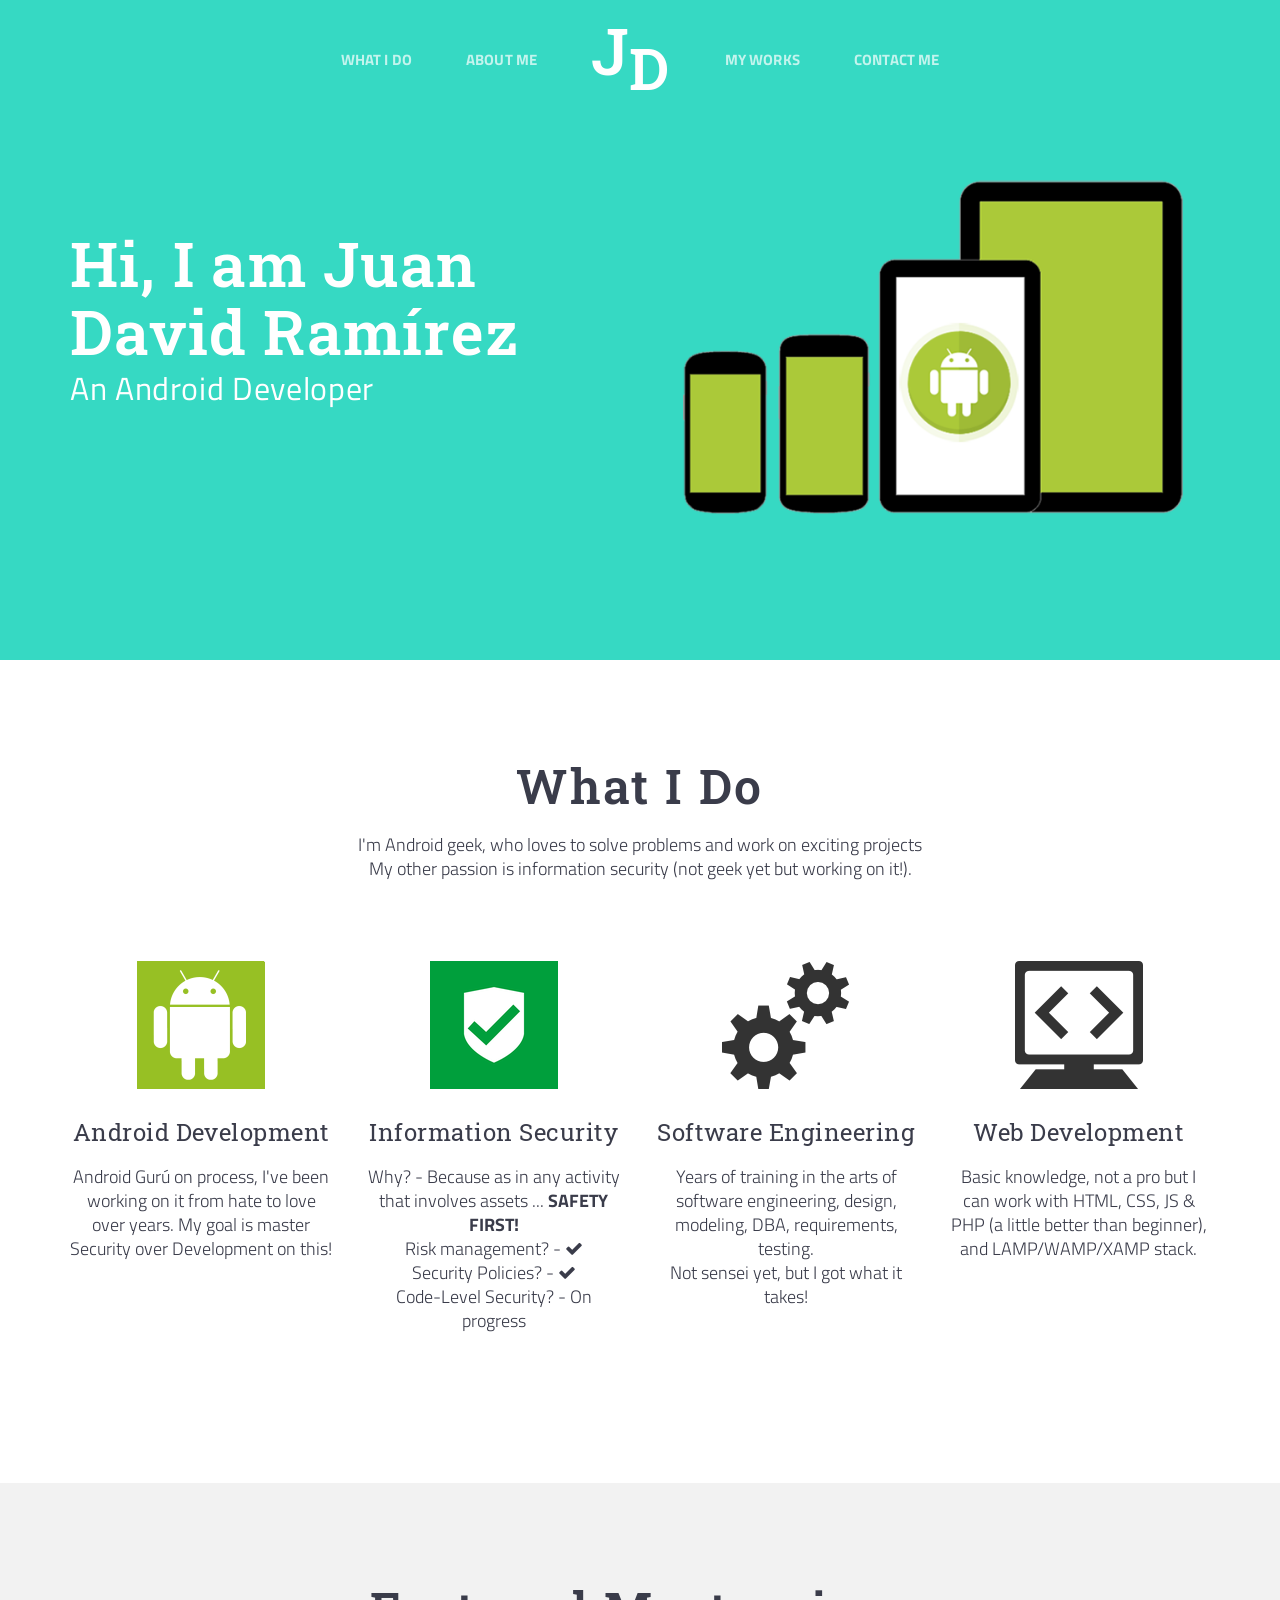
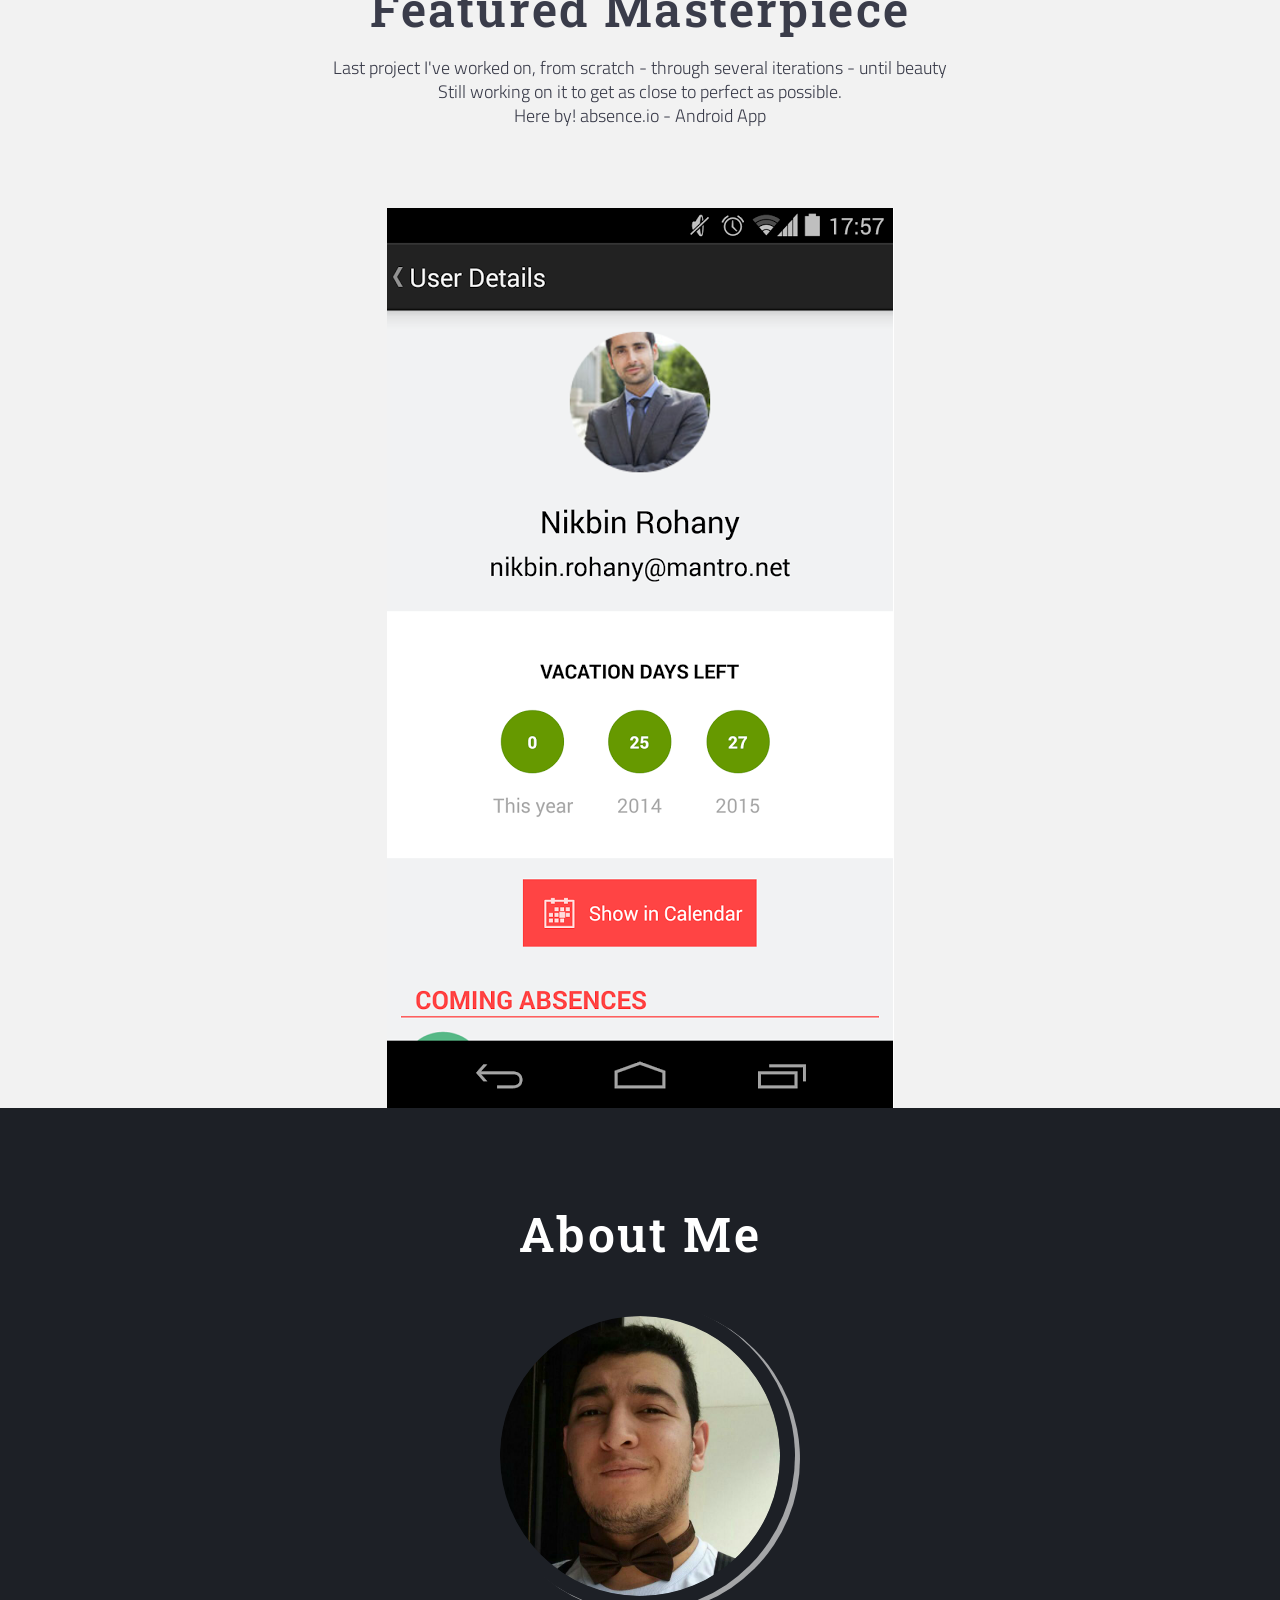
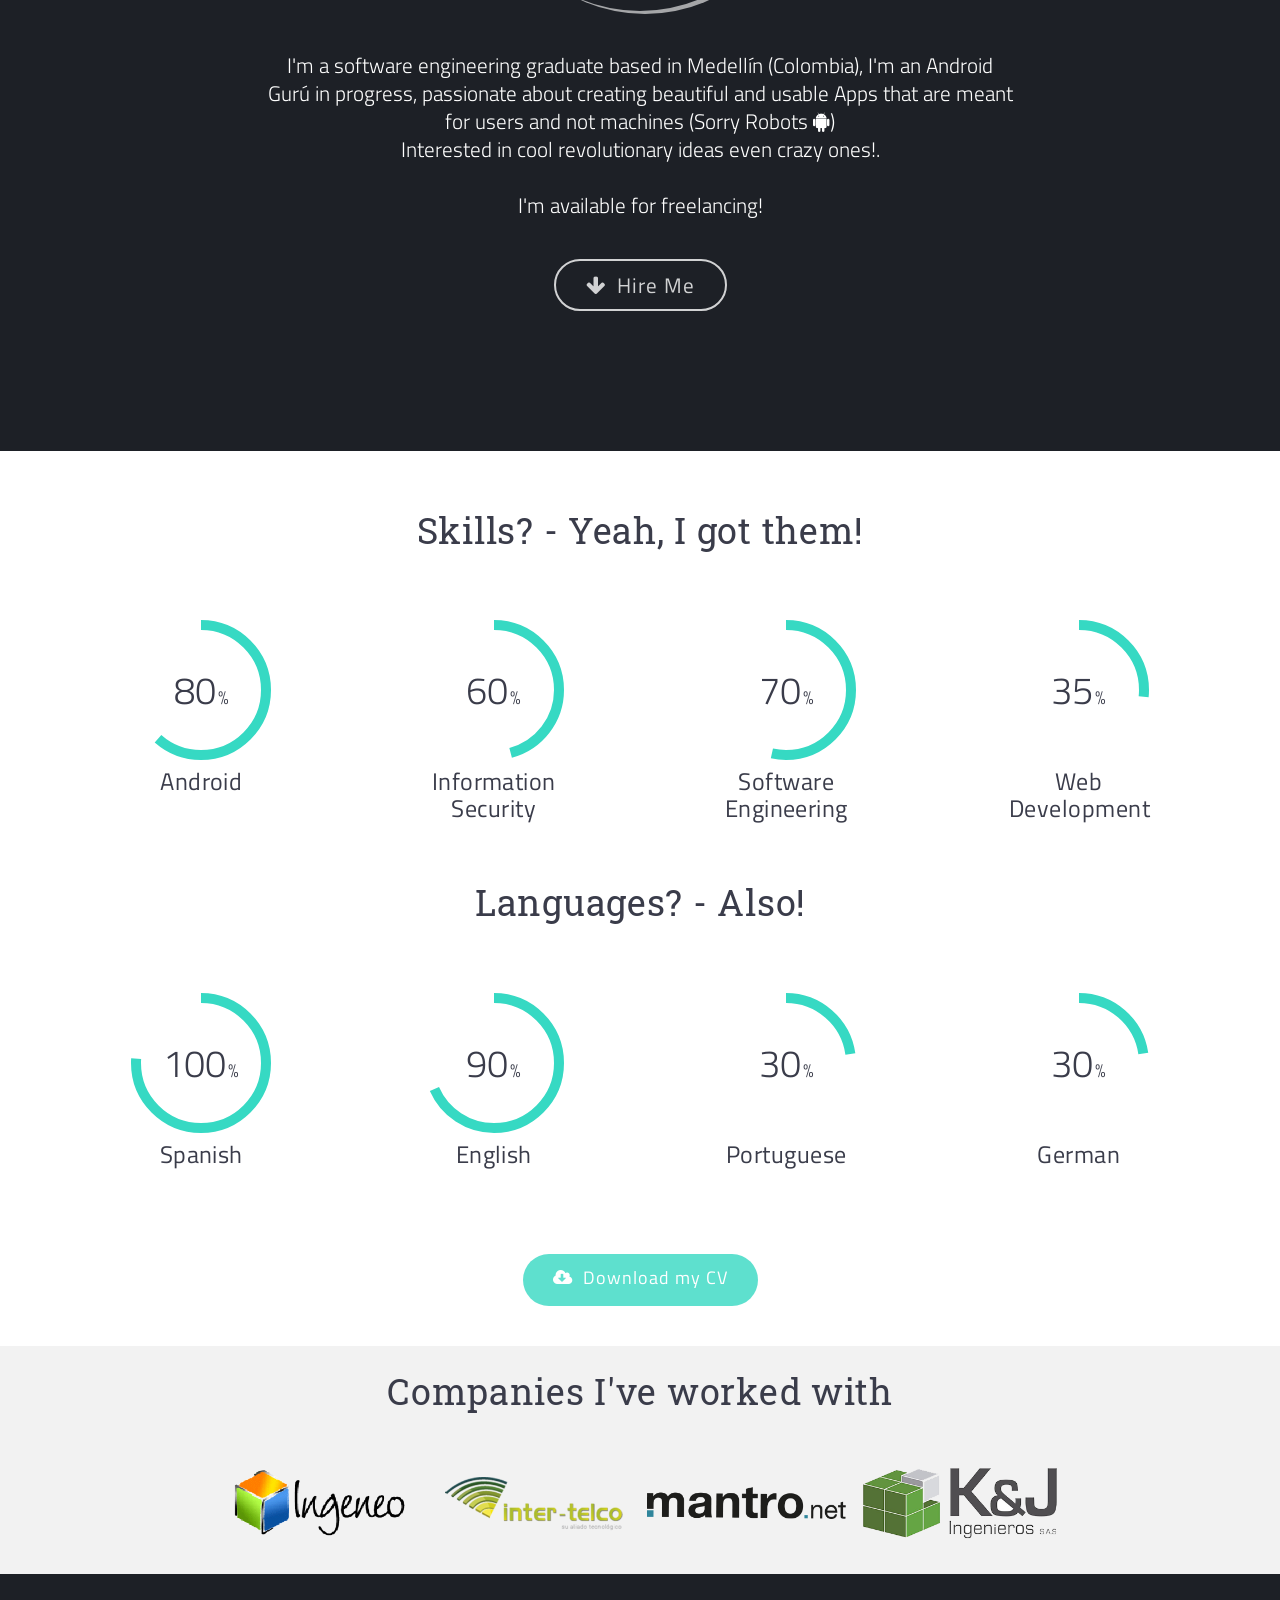
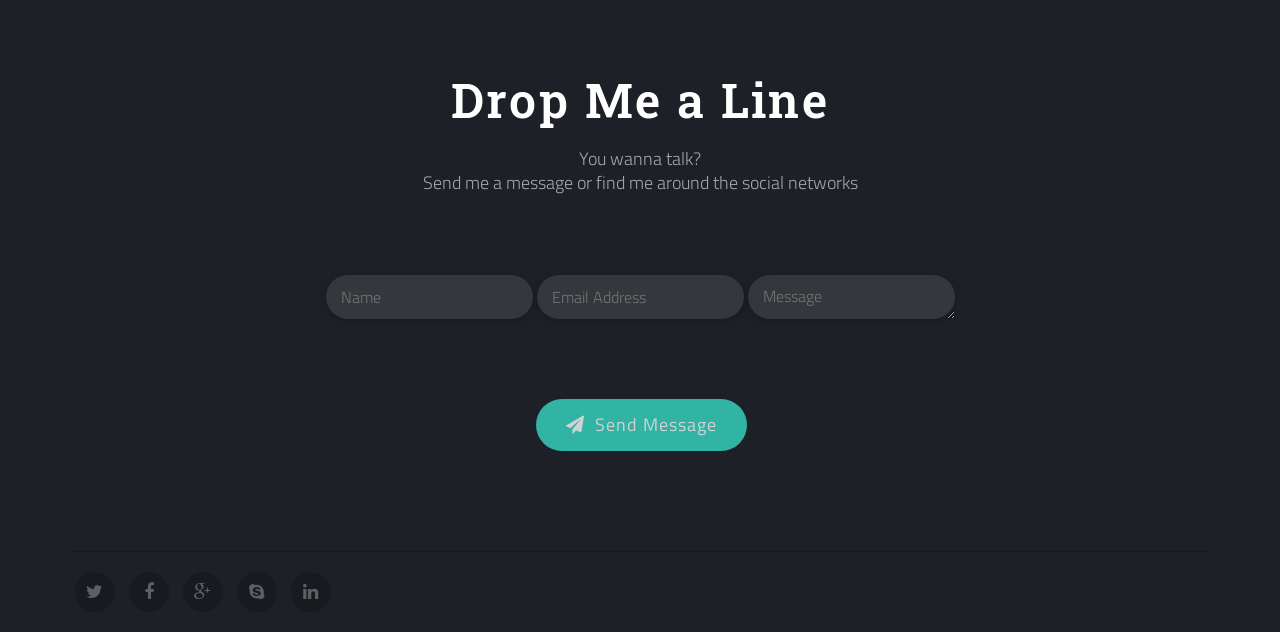
==== commit 1987b55a: "Update index.html" ====
--- a/index.html
+++ b/index.html
@@ -250,7 +250,7 @@
 
 						<p class="text-center scrollimation fade-in">
 							I'm a software engineering graduate based in Medellín (Colombia),
-							I'm an Android Gurú in progress, passionate about creating bautiful and usable
+							I'm an Android Gurú in progress, passionate about creating beautiful and usable
 							Apps that are meant for users and not machines (Sorry Robots <i class="fa fa-android"></i>)<br/>
 							Interested in cool revolutionary ideas even crazy ones!.
 							<br/><br/>
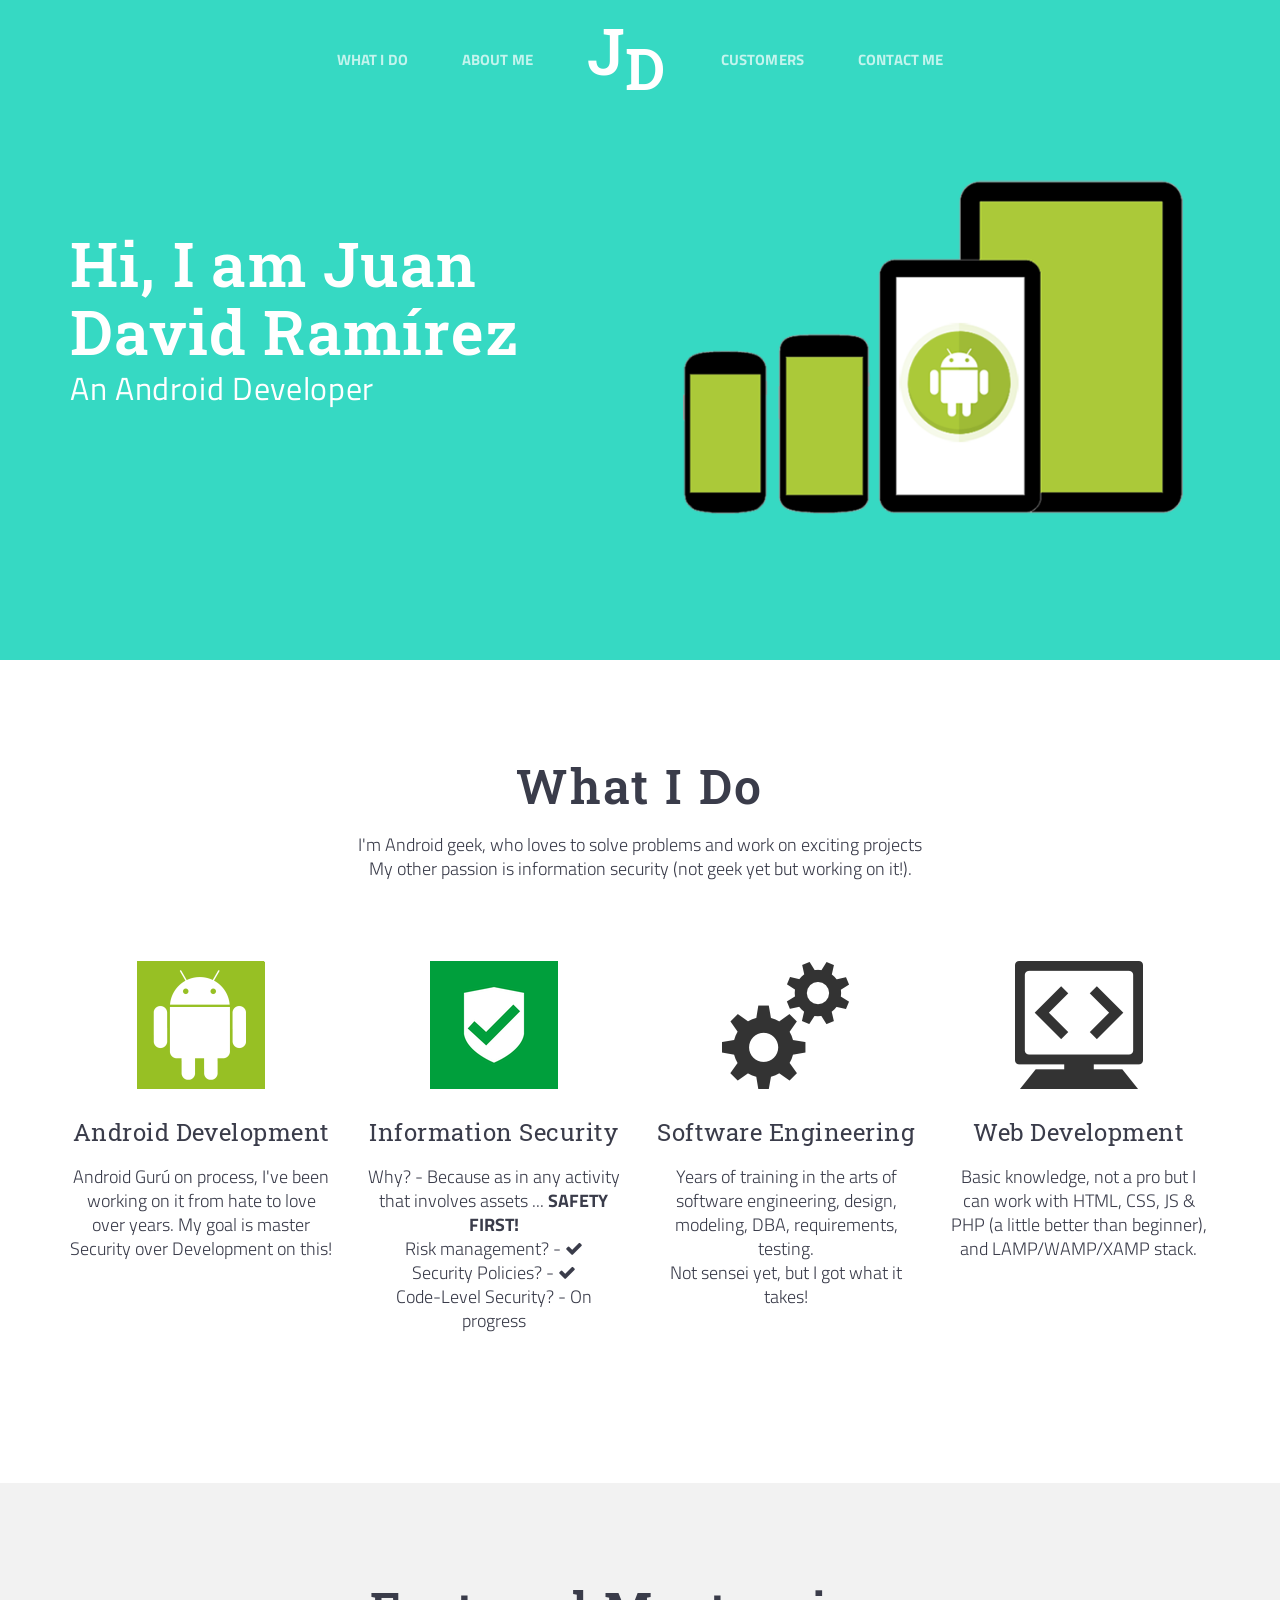
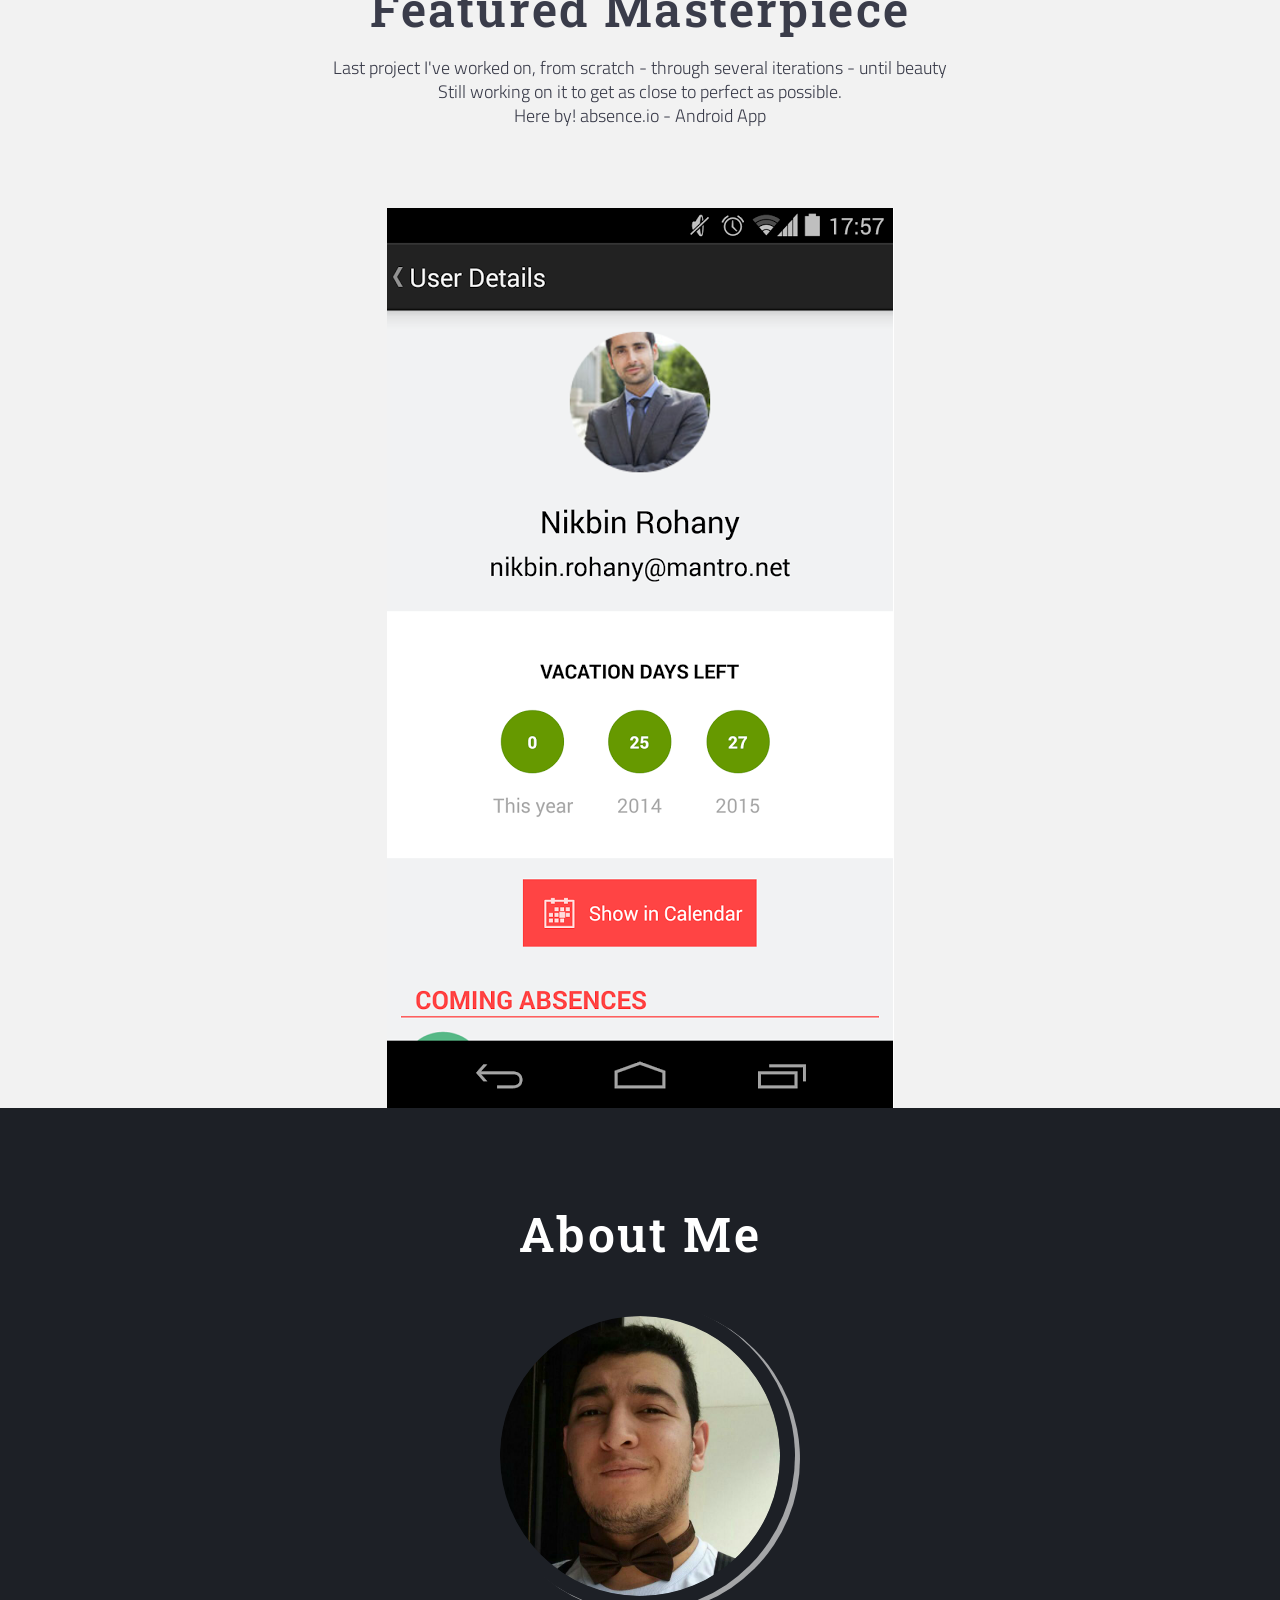
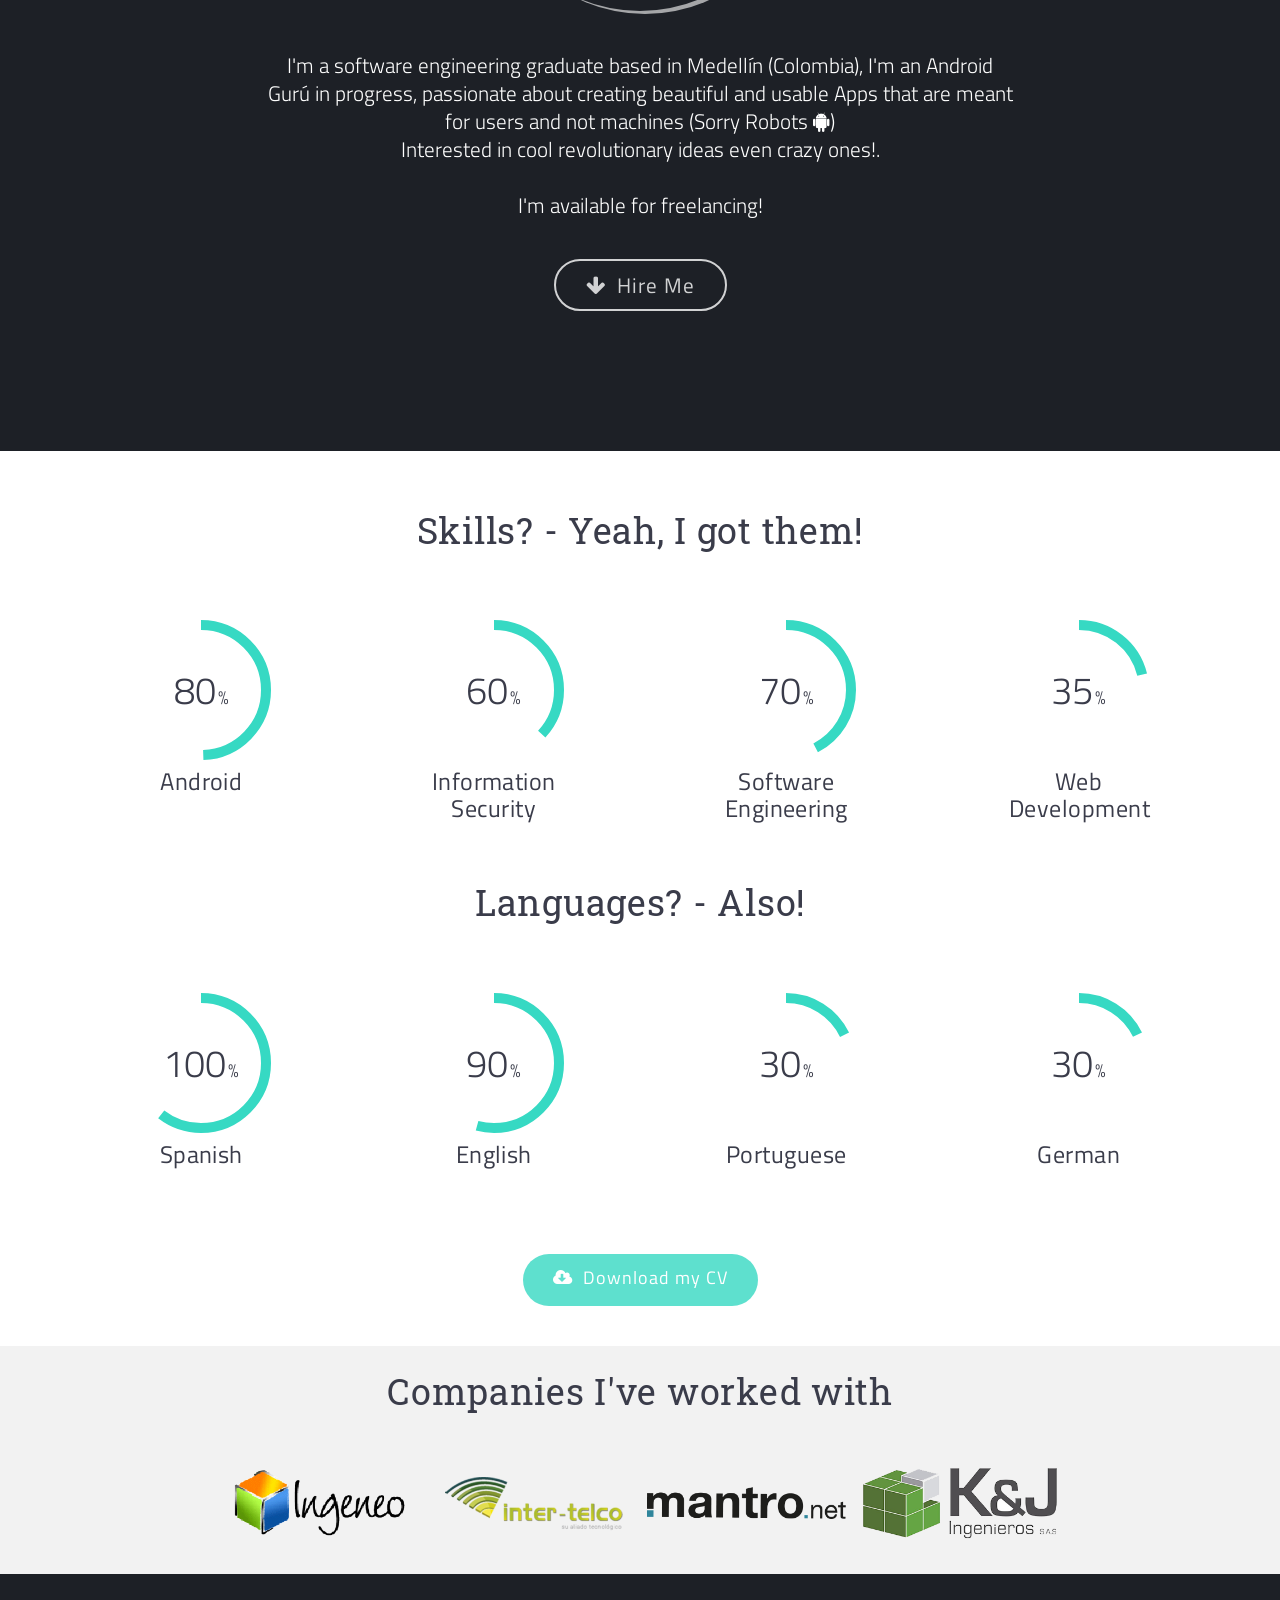
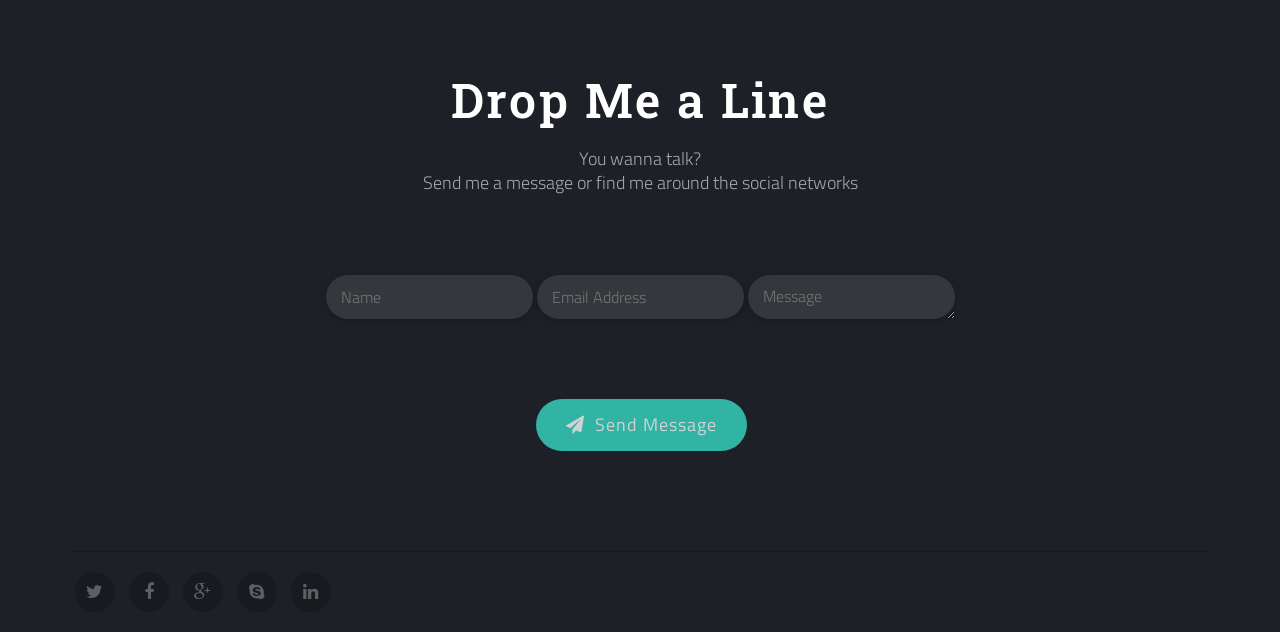
==== commit 959c10be: "Update index.html" ====
--- a/index.html
+++ b/index.html
@@ -77,7 +77,7 @@
 							</a>
 						</li>
 						<li>
-							<a href="#portfolio" class="scrollto">My Works</a>
+							<a href="#dribble" class="scrollto">Customers</a>
 						</li>
 						<li>
 							<a href="#contact" class="scrollto">Contact Me</a>
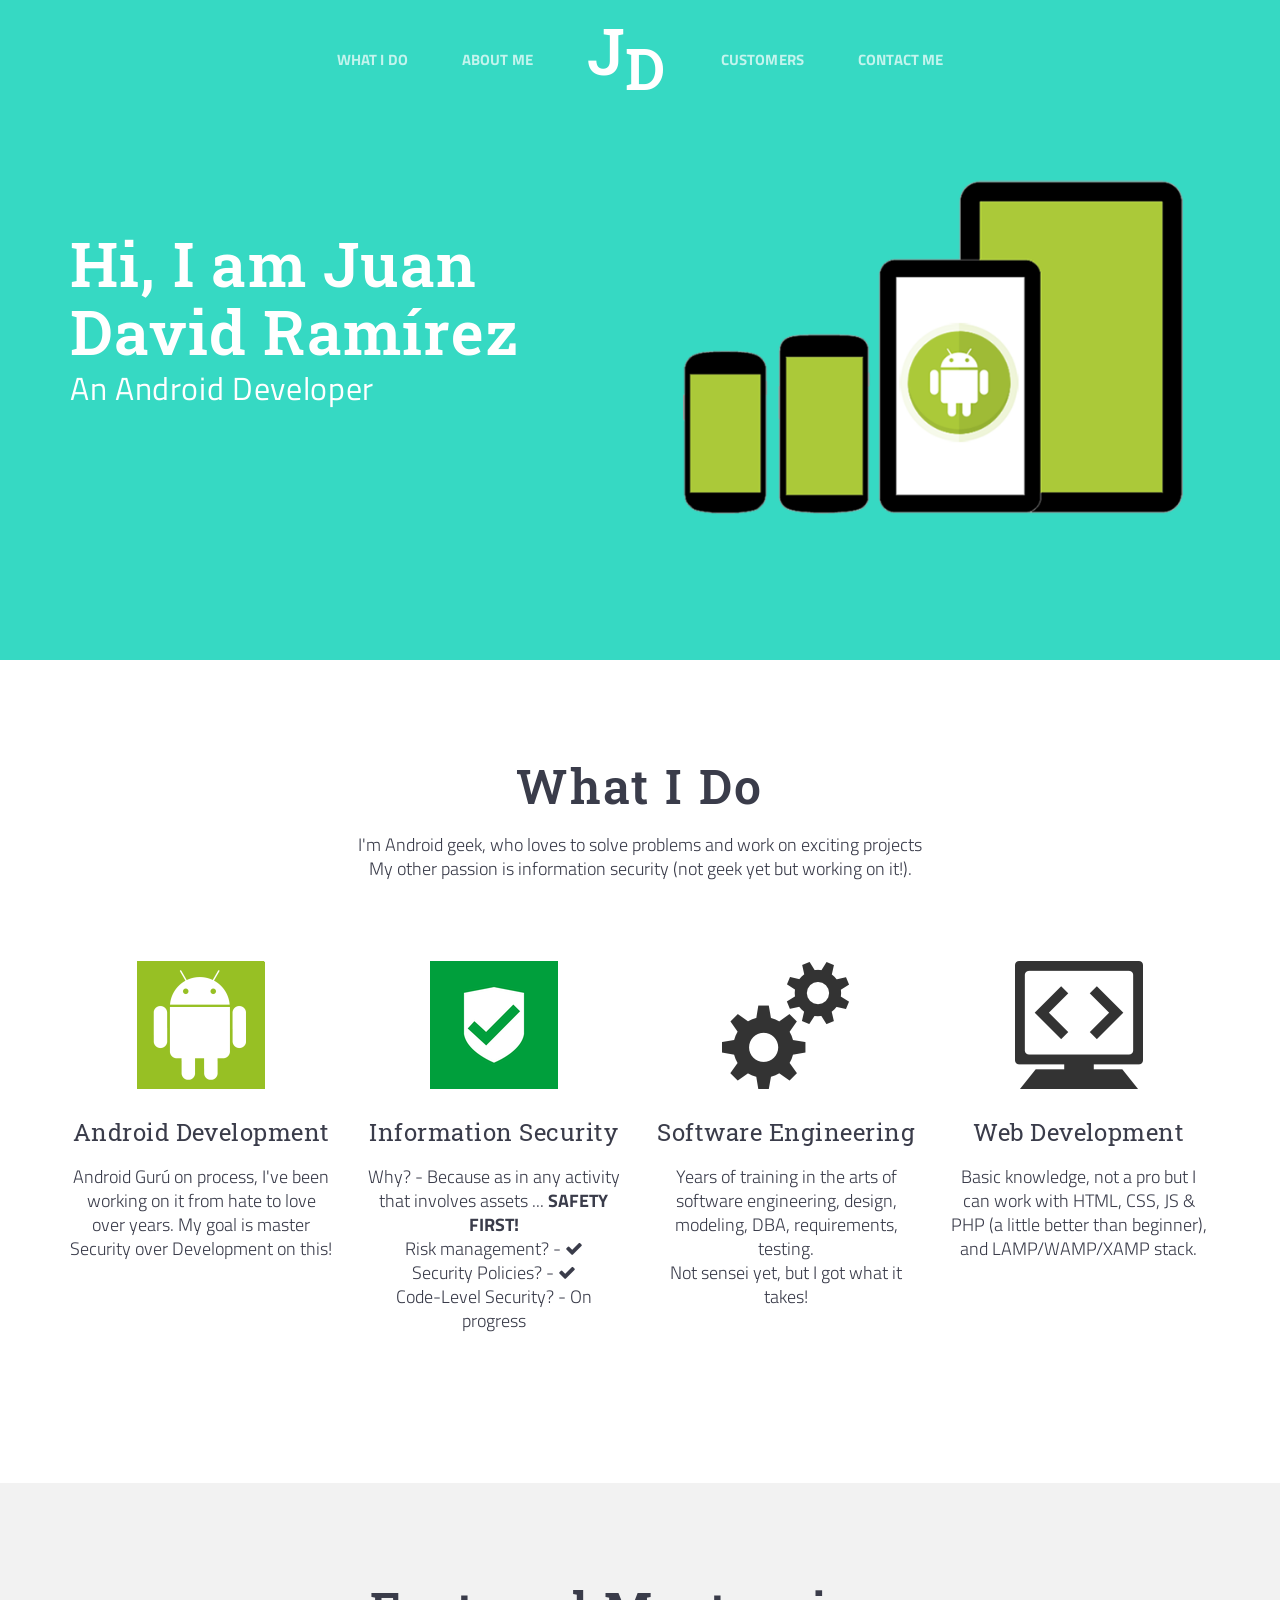
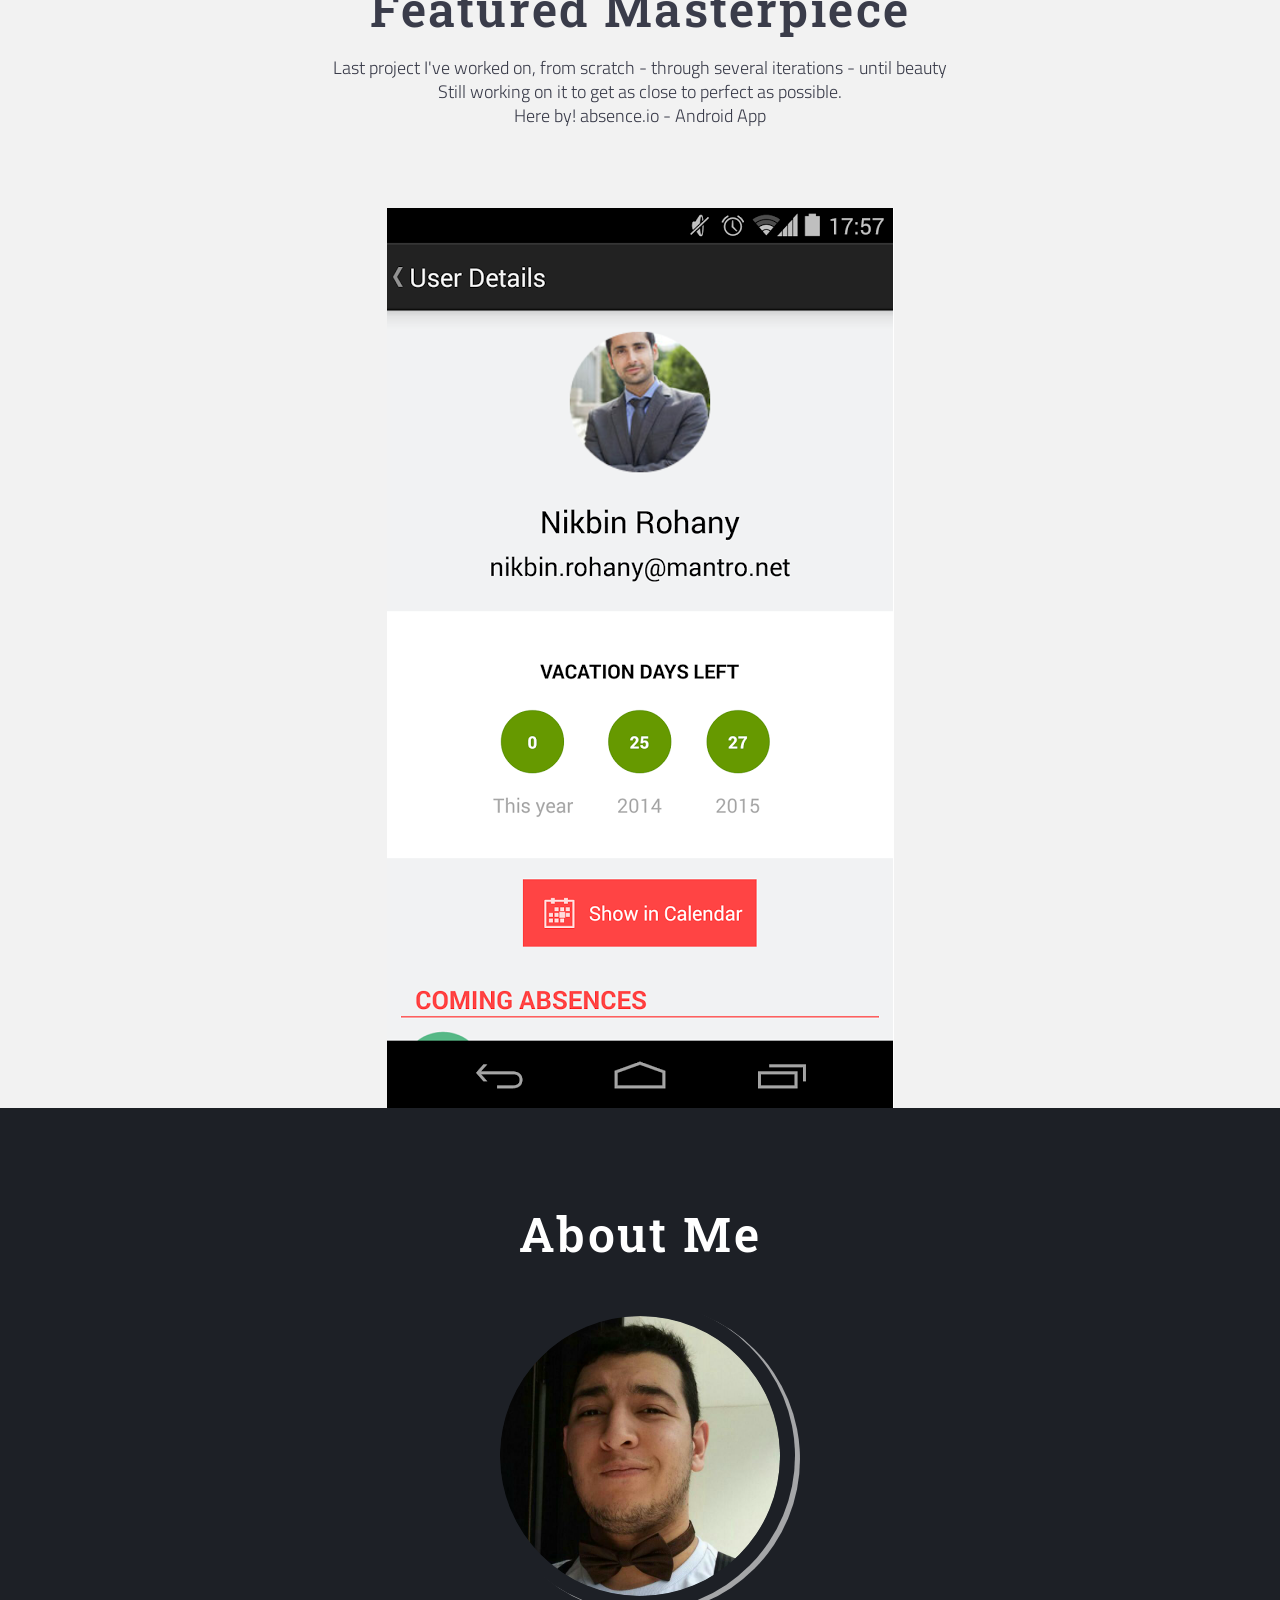
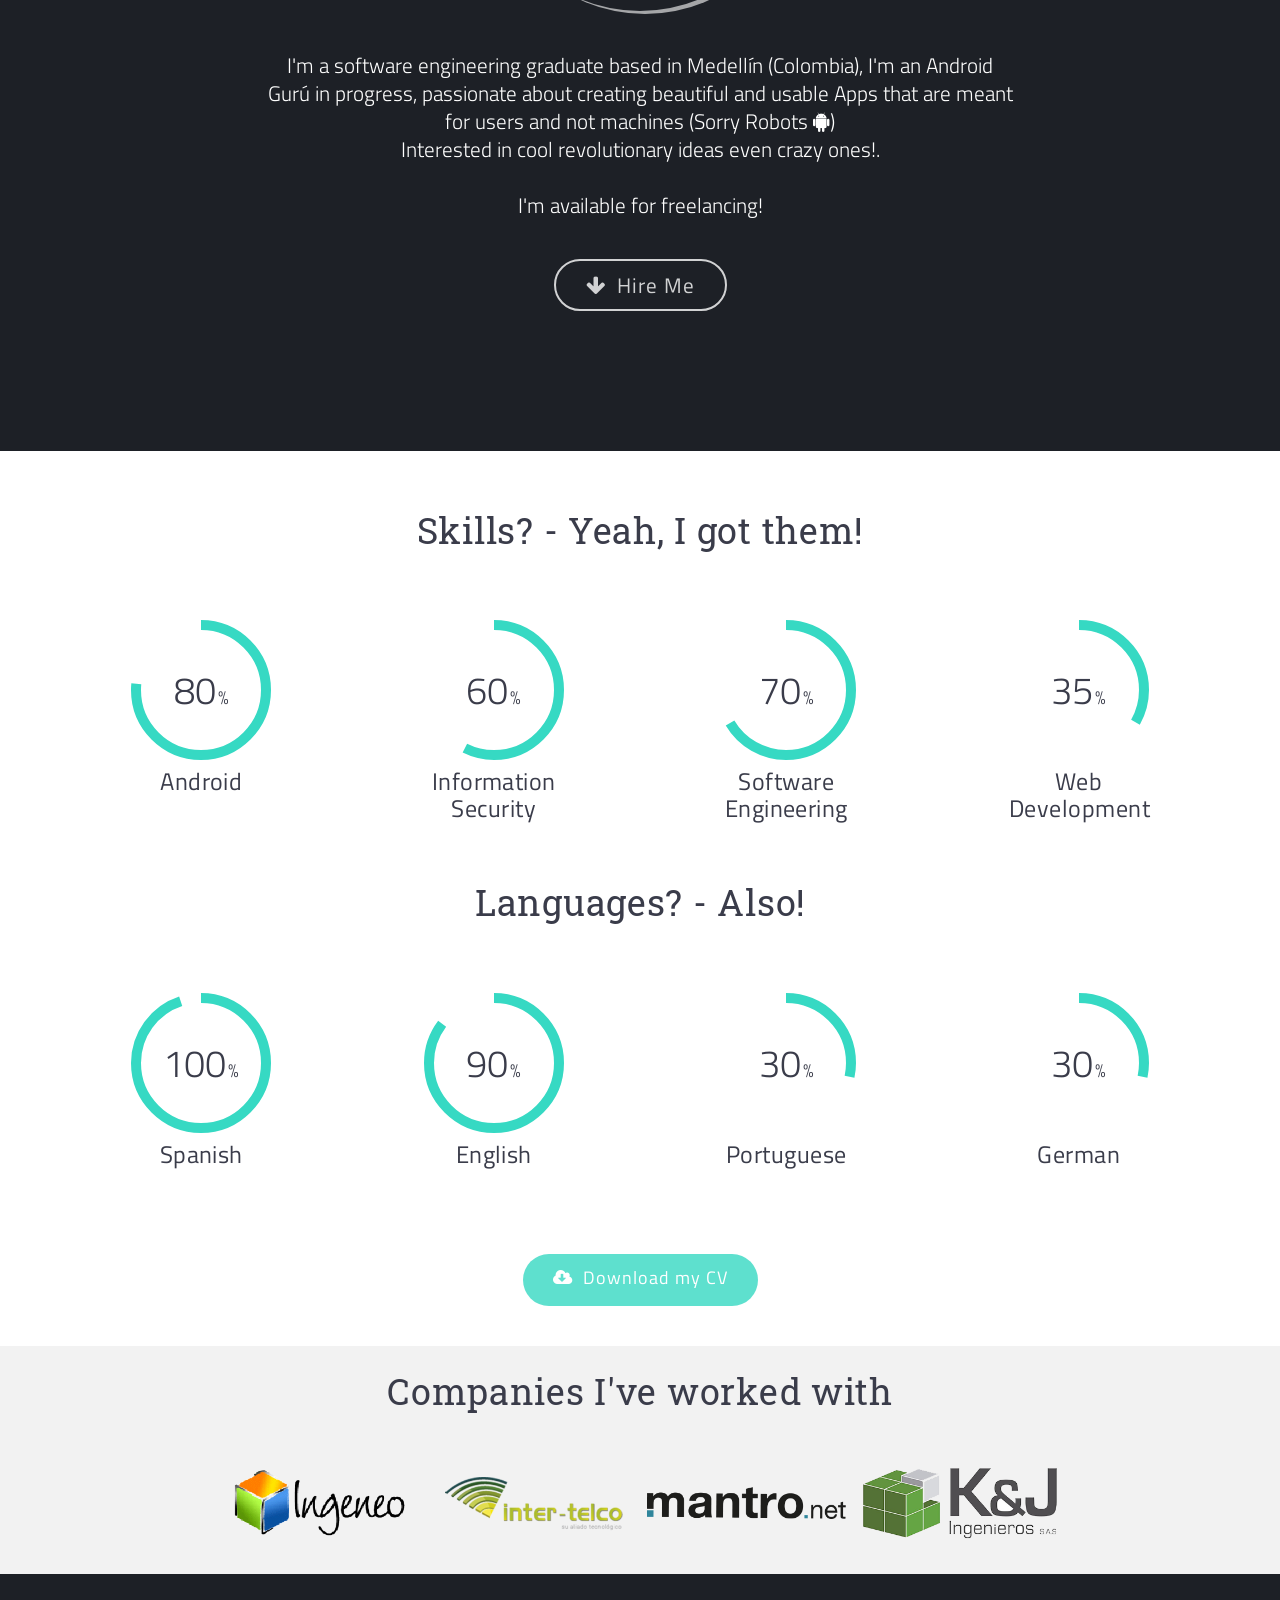
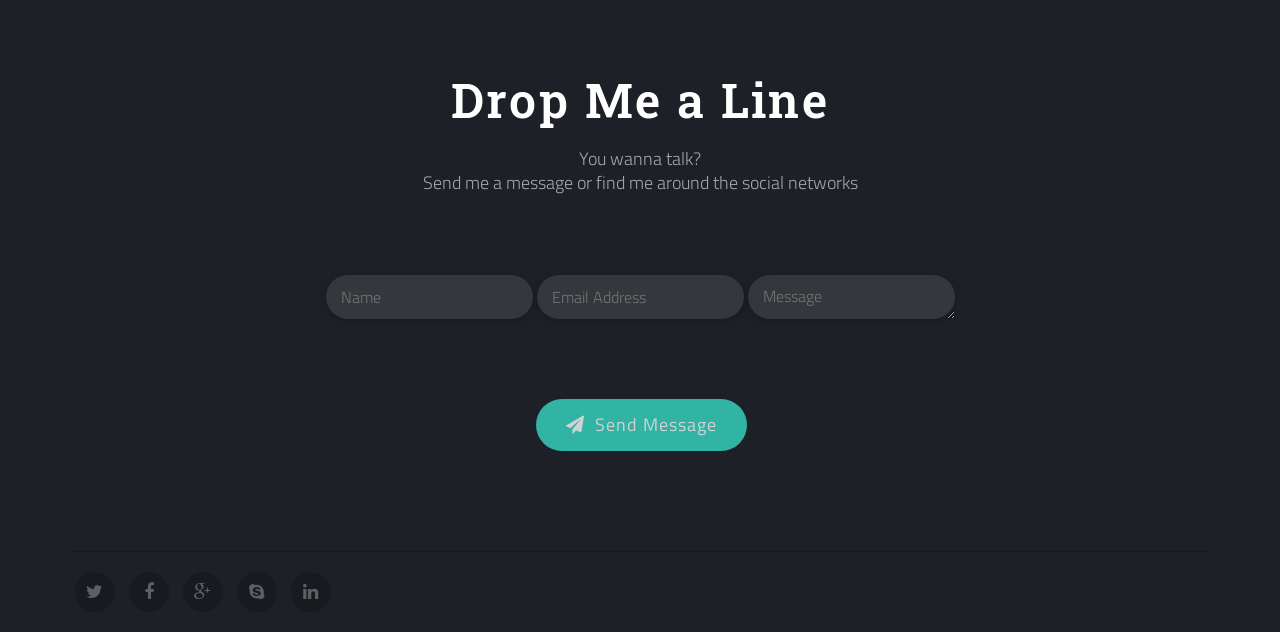
==== commit eeaa6746: "Update index.html" ====
--- a/index.html
+++ b/index.html
@@ -77,7 +77,7 @@
 							</a>
 						</li>
 						<li>
-							<a href="#dribble" class="scrollto">Customers</a>
+							<a href="#dribbdble" class="scrollto">Customers</a>
 						</li>
 						<li>
 							<a href="#contact" class="scrollto">Contact Me</a>
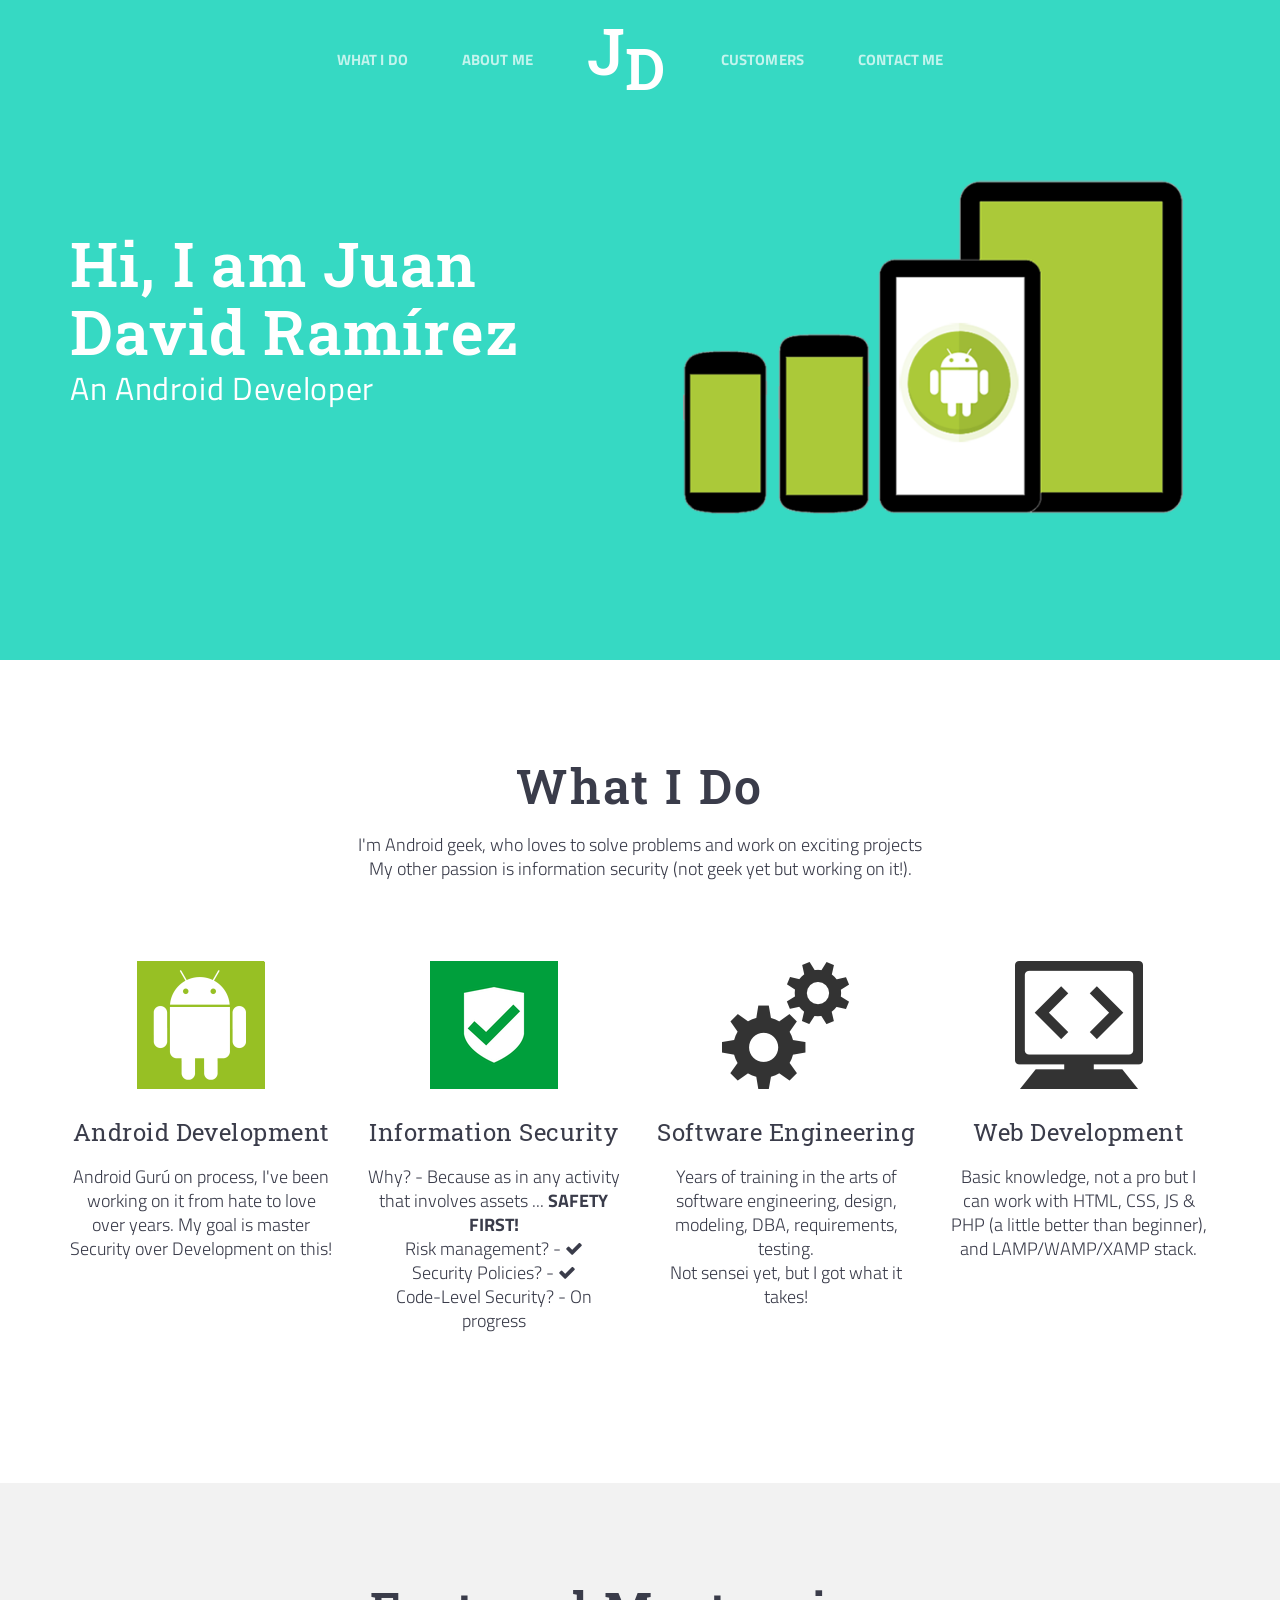
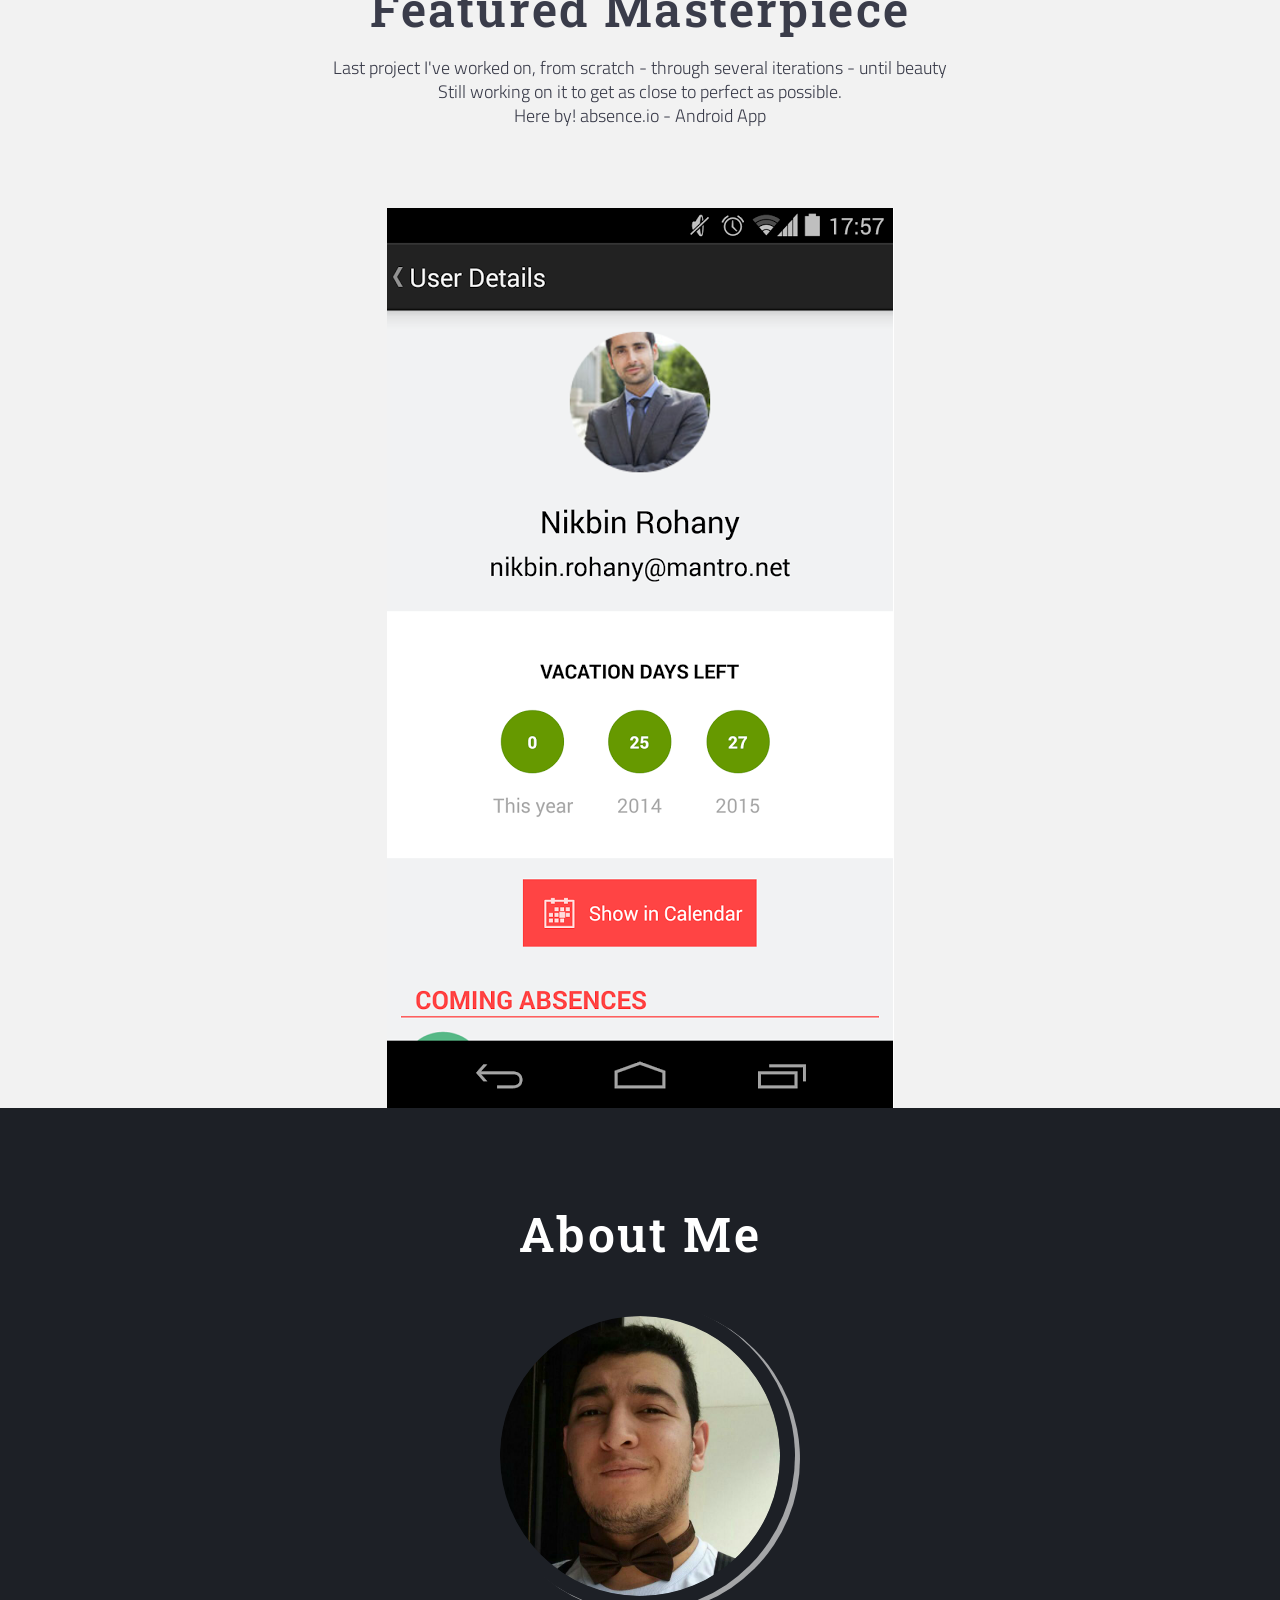
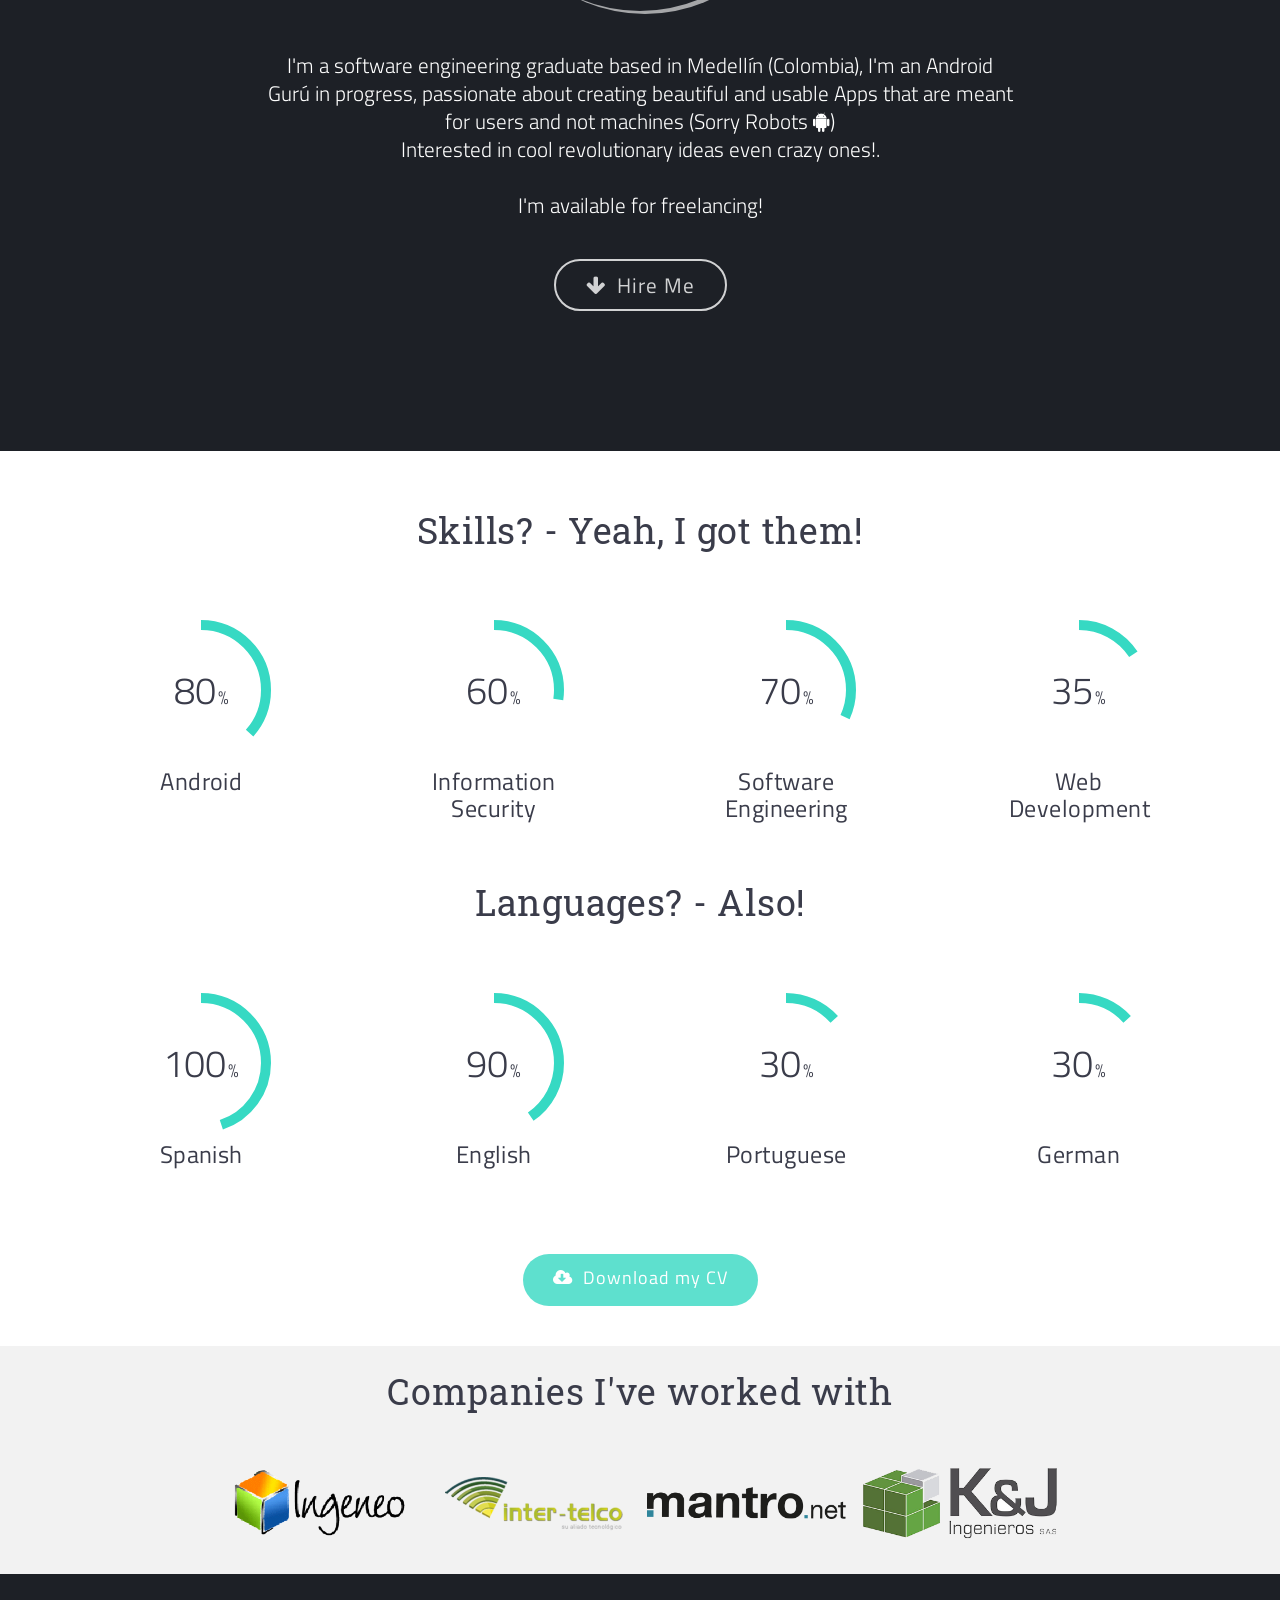
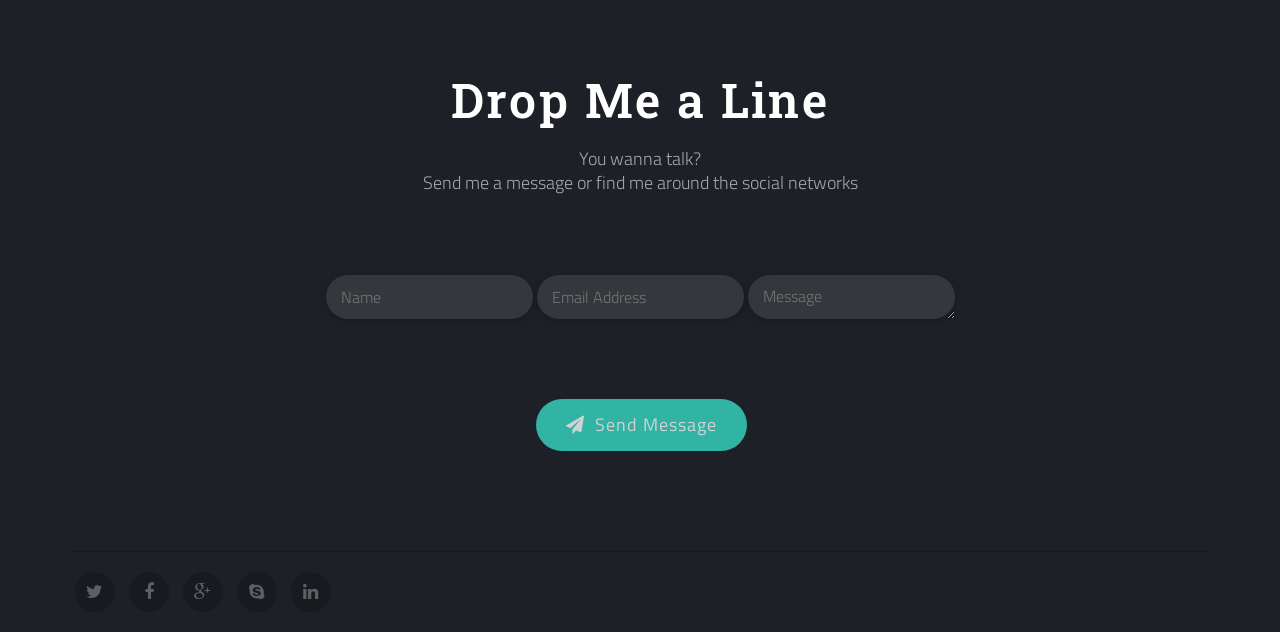
==== commit a42602f4: "Update index.html" ====
--- a/index.html
+++ b/index.html
@@ -77,7 +77,7 @@
 							</a>
 						</li>
 						<li>
-							<a href="#dribbdble" class="scrollto">Customers</a>
+							<a href="#dribbble" class="scrollto">Customers</a>
 						</li>
 						<li>
 							<a href="#contact" class="scrollto">Contact Me</a>
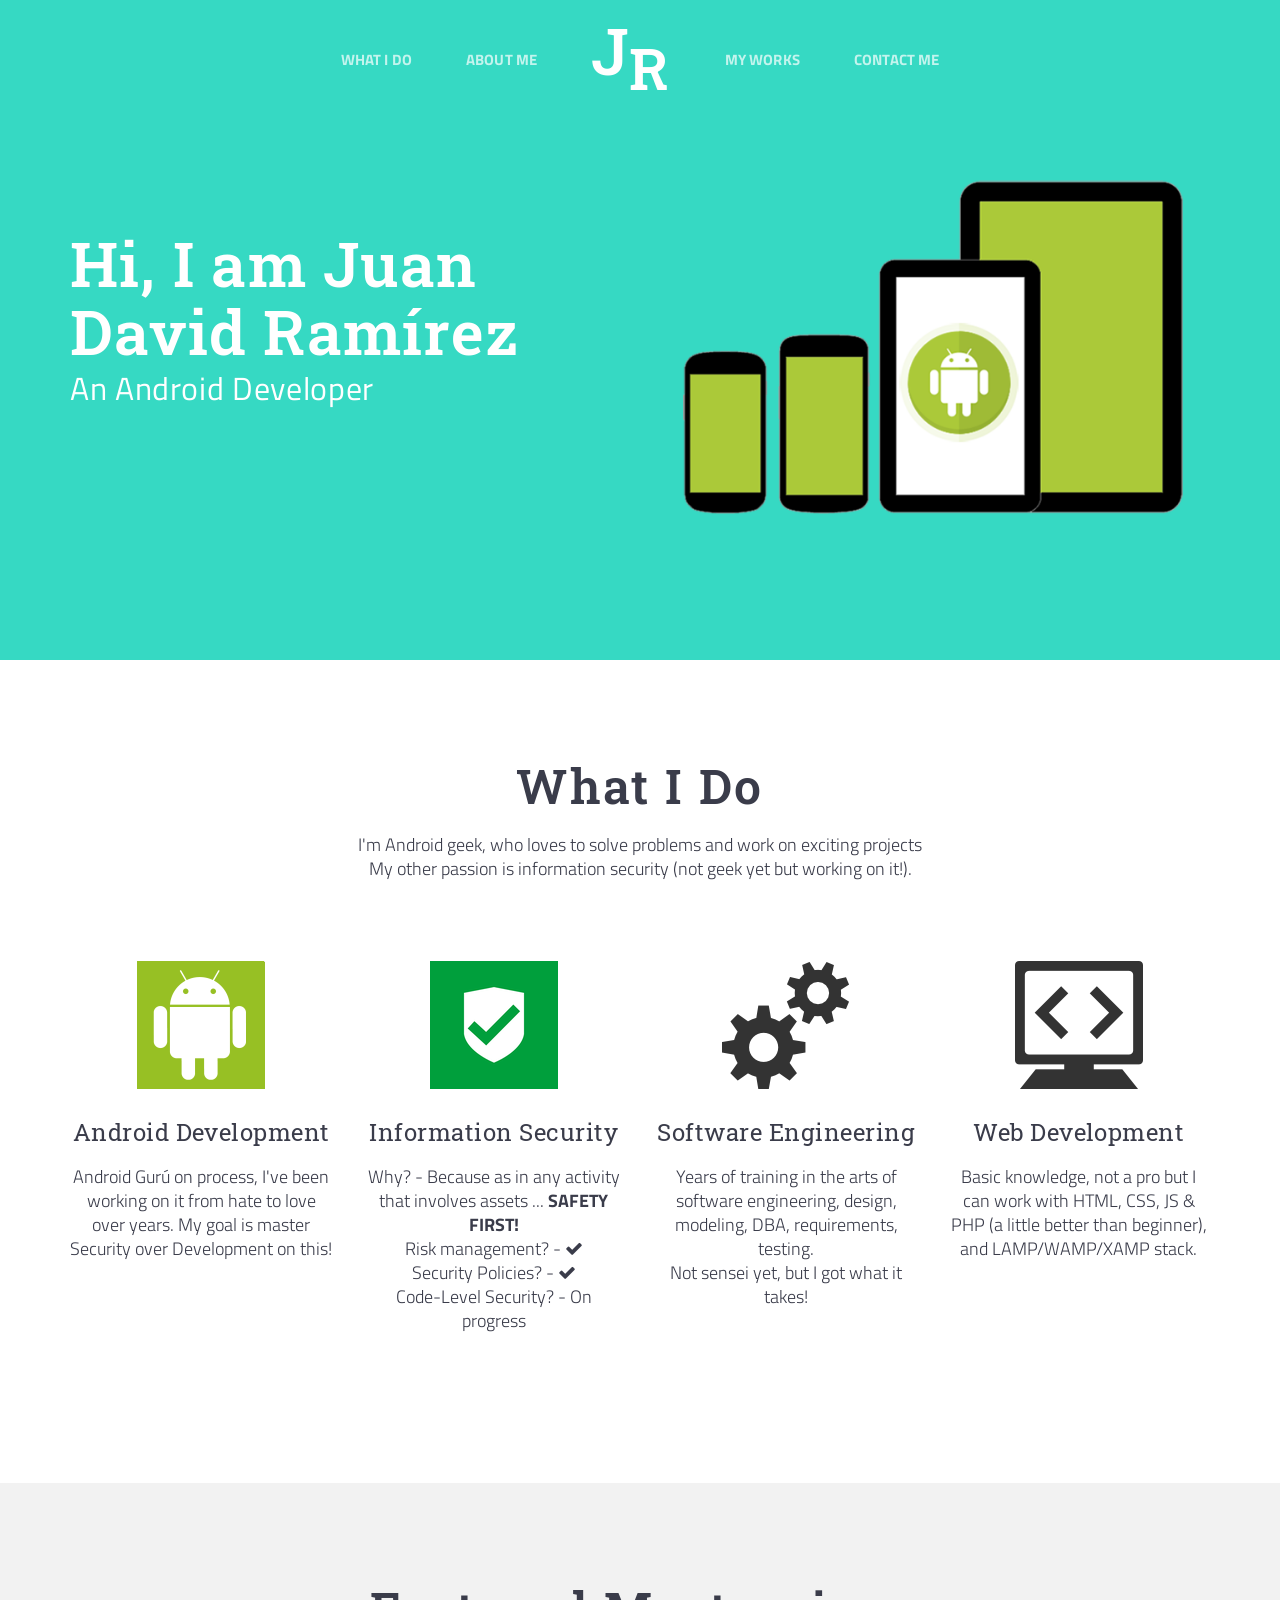
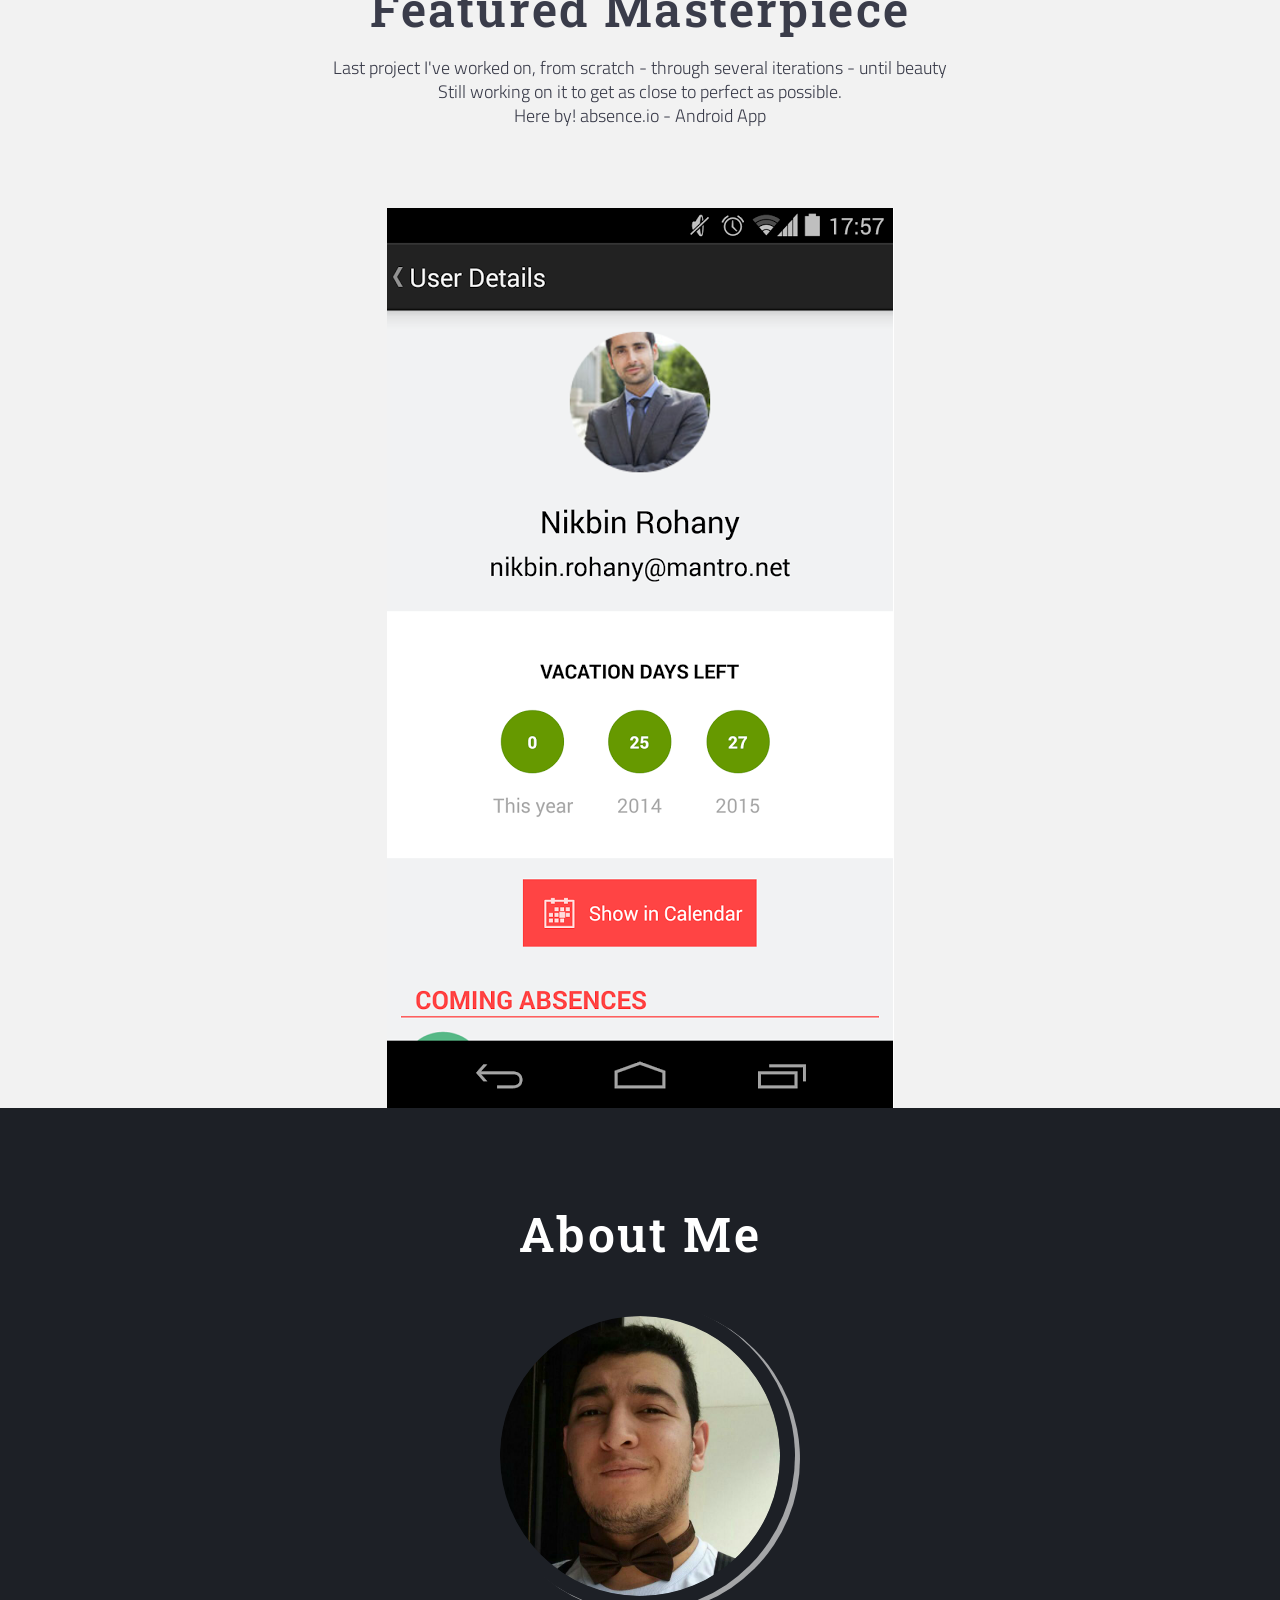
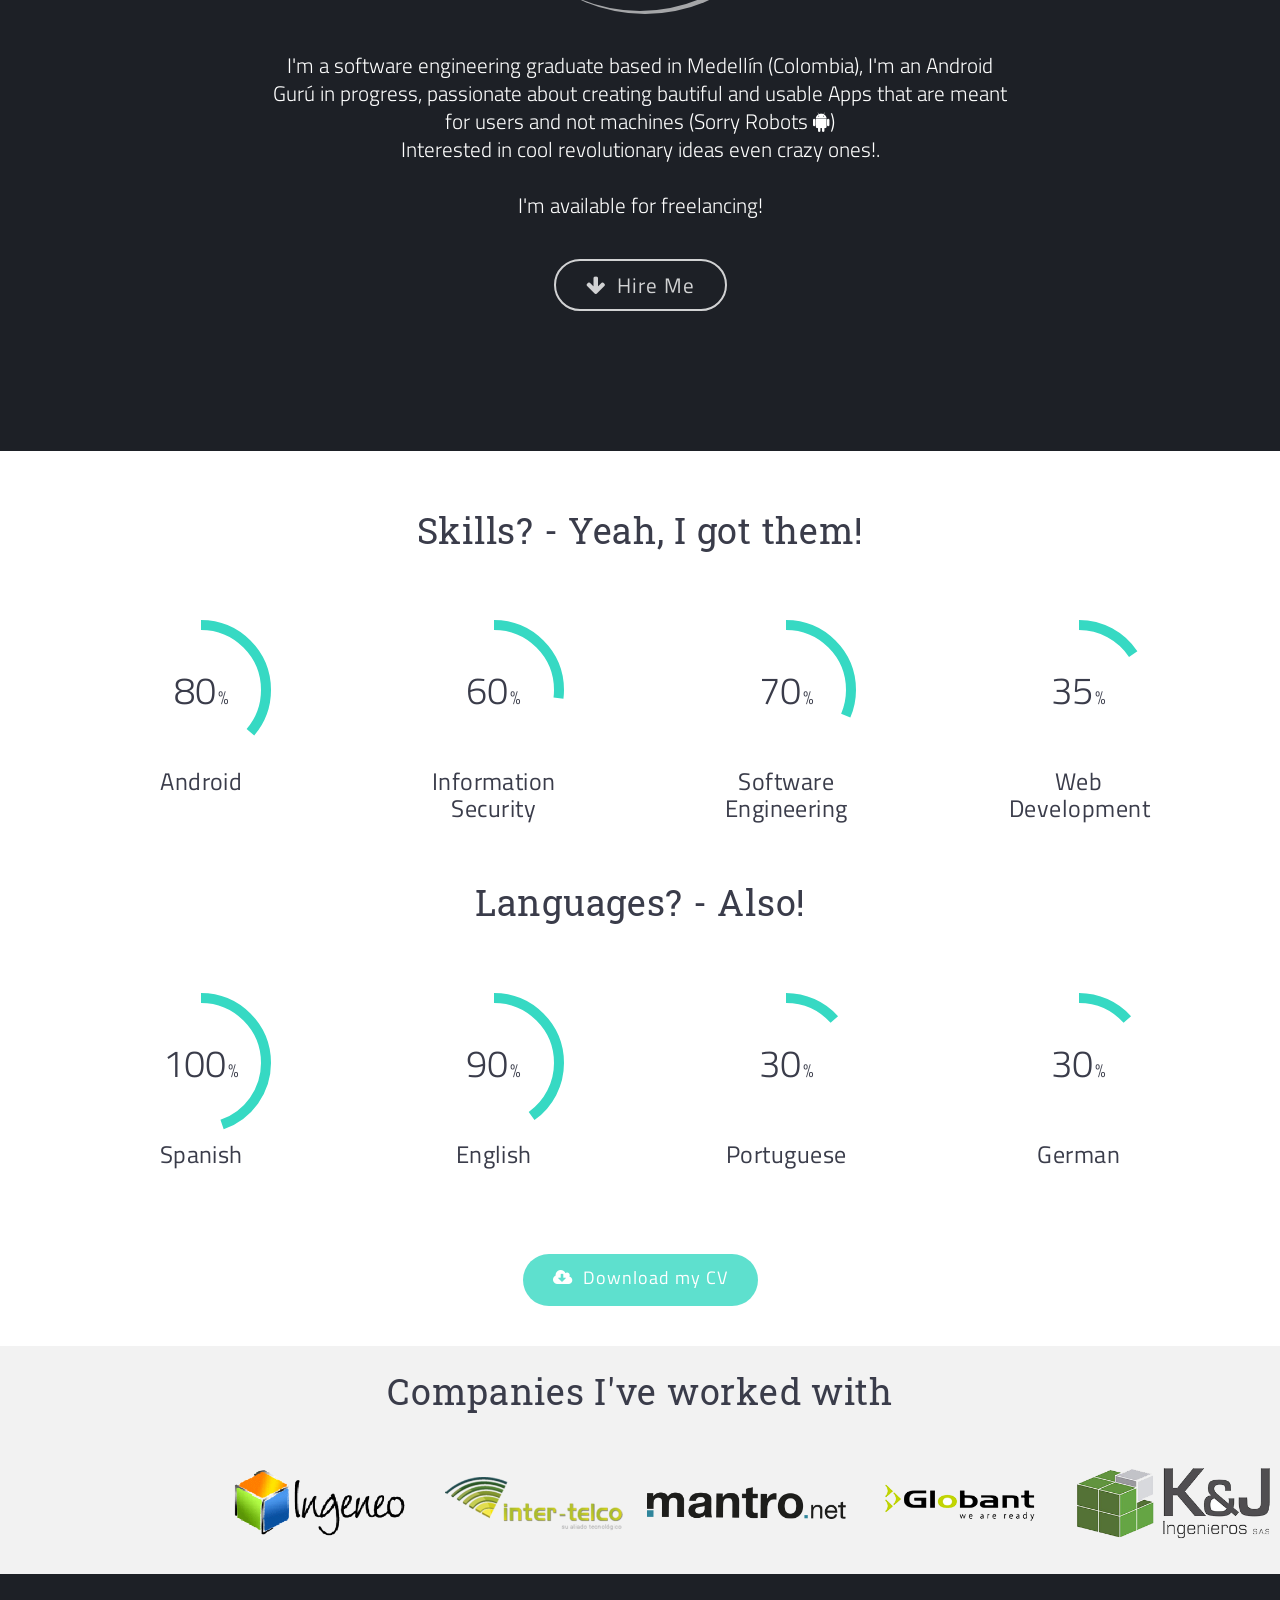
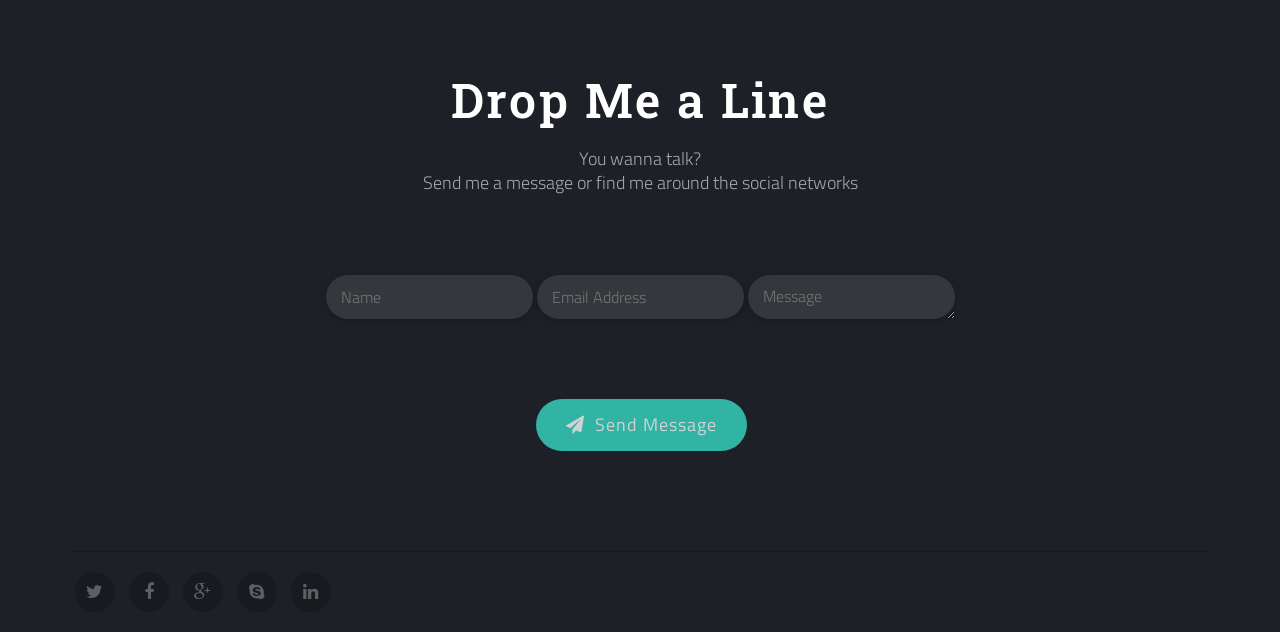
==== commit 97c76d15: "CV update" ====
--- a/index.html
+++ b/index.html
@@ -73,11 +73,11 @@
 						</li>
 						<li id="logo">
 							<a href="#home" class="scrollto">
-								<h1>J<span>D</span></h1>
+								<h1>J<span>R</span></h1>
 							</a>
 						</li>
 						<li>
-							<a href="#dribbble" class="scrollto">Customers</a>
+							<a href="#portfolio" class="scrollto">My Works</a>
 						</li>
 						<li>
 							<a href="#contact" class="scrollto">Contact Me</a>
@@ -250,7 +250,7 @@
 
 						<p class="text-center scrollimation fade-in">
 							I'm a software engineering graduate based in Medellín (Colombia),
-							I'm an Android Gurú in progress, passionate about creating beautiful and usable
+							I'm an Android Gurú in progress, passionate about creating bautiful and usable
 							Apps that are meant for users and not machines (Sorry Robots <i class="fa fa-android"></i>)<br/>
 							Interested in cool revolutionary ideas even crazy ones!.
 							<br/><br/>
@@ -376,10 +376,17 @@
 				</div>
 
 				<div class="col-md-2 col-sm-4 col-xs-6">
+					<a href="https://www.globant.com/" target="_blank">
+						<img class="img-responsive" src="assets/logo_globant.png"  alt="">
+					</a>
+				</div>
+
+				<div class="col-md-2 col-sm-4 col-xs-6">
 					<a href="http://kyjingenieros.co/" target="_blank">
 						<img class="img-responsive" src="assets/logo_kyjsuptec.png"  alt="">
 					</a>
 				</div>
+
 			</div>
 		</section>
 		<!-- ==============================================
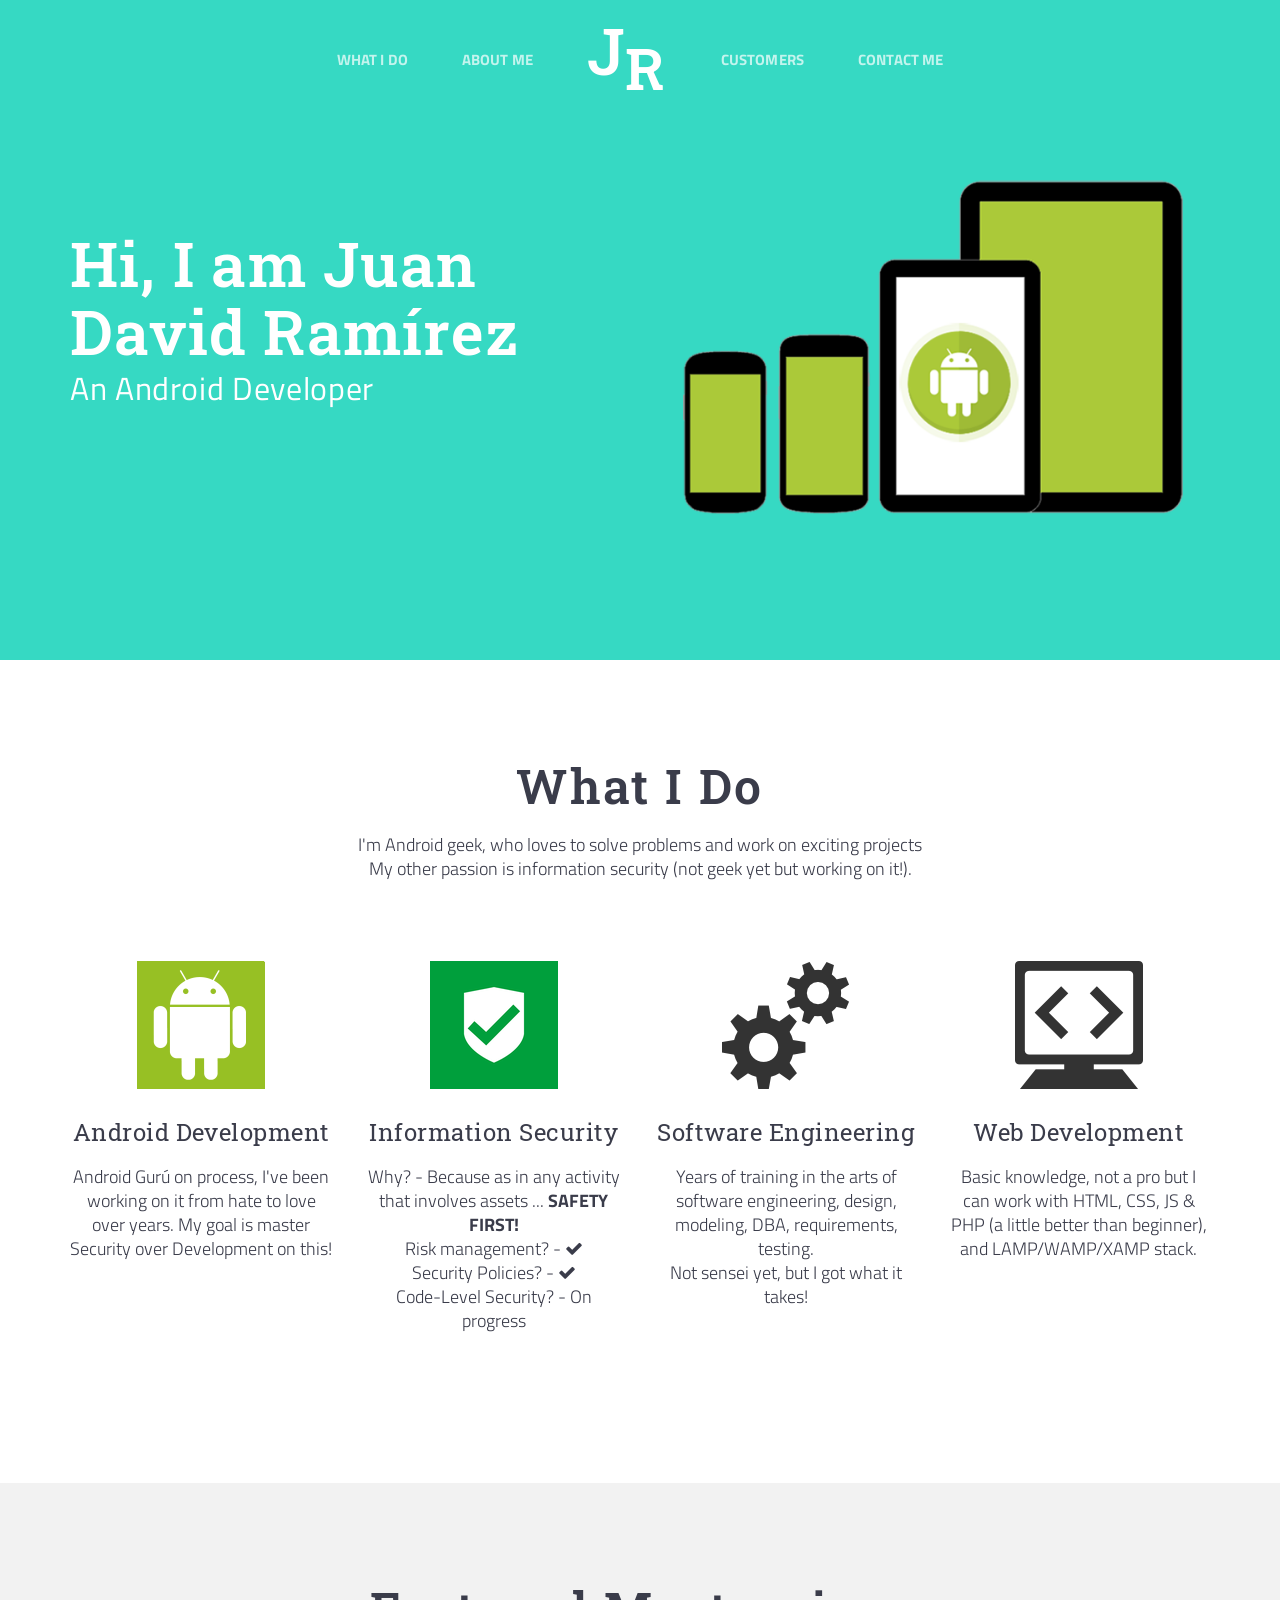
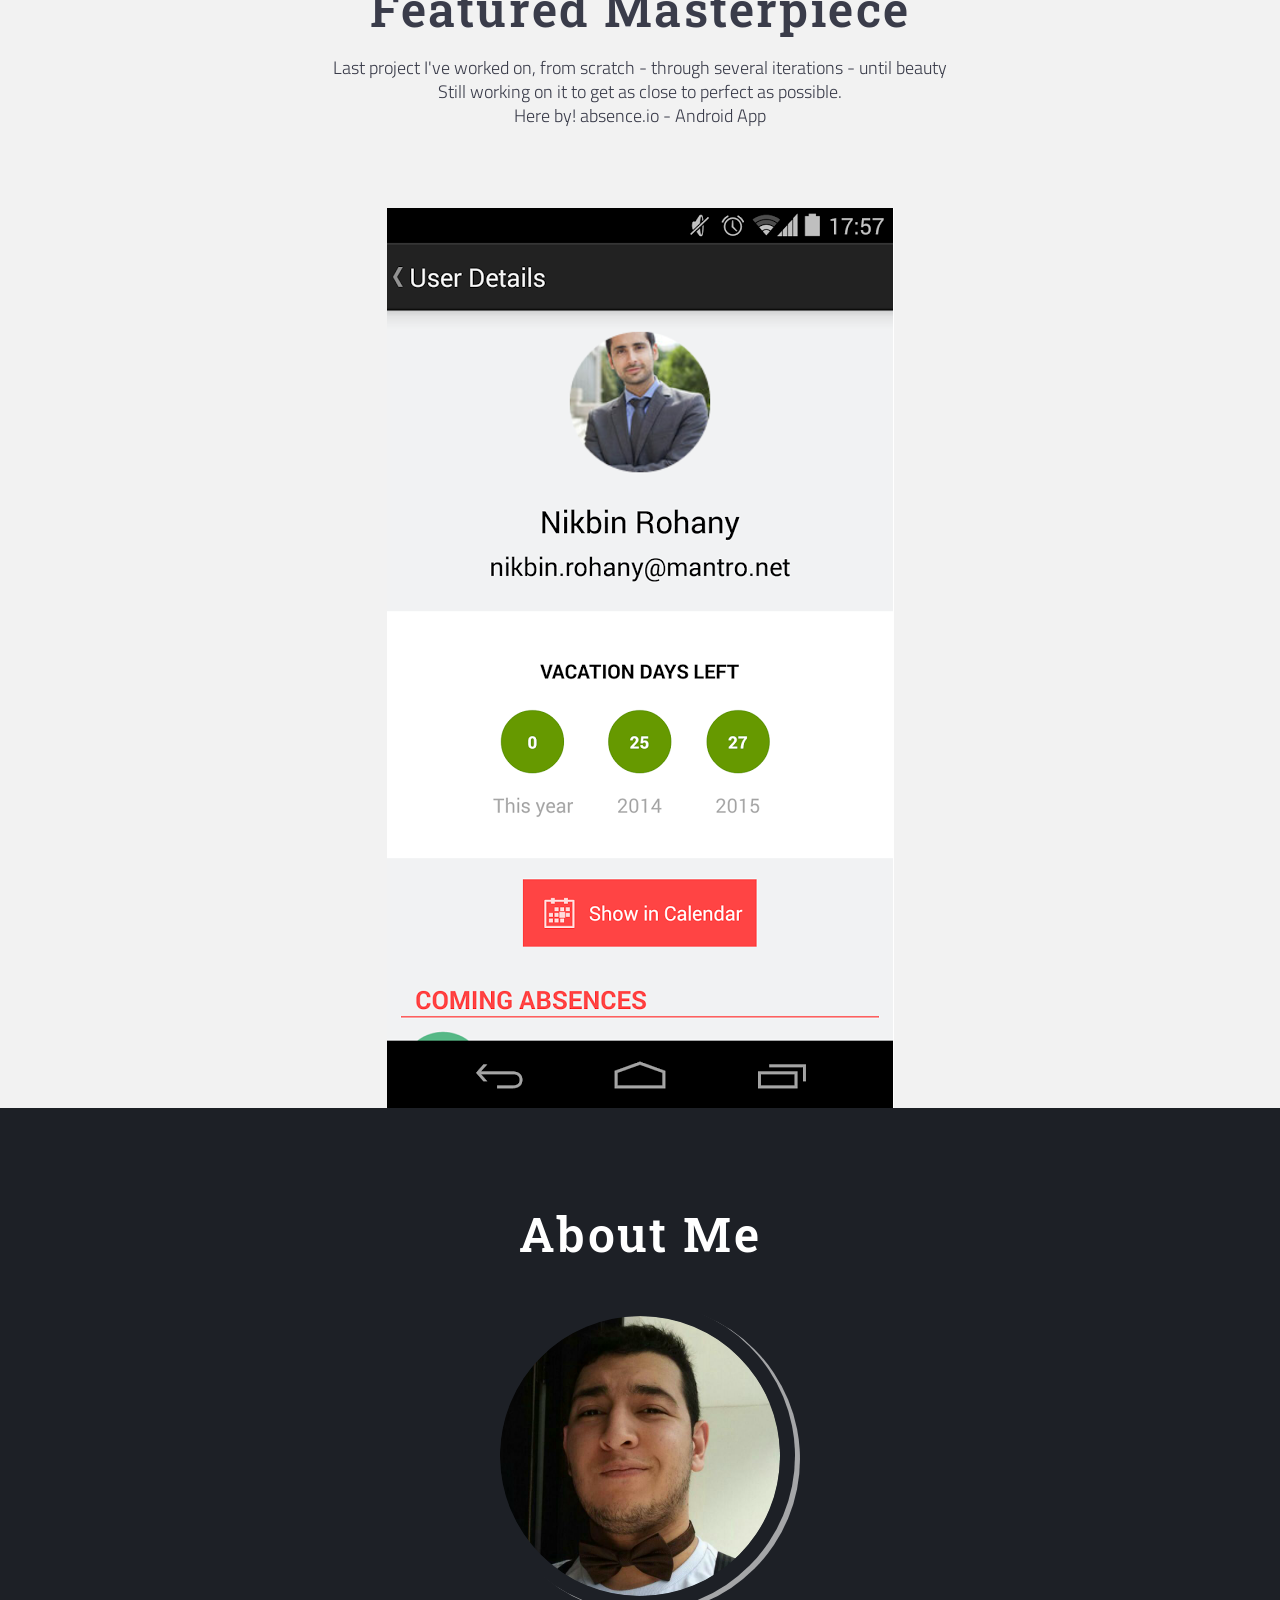
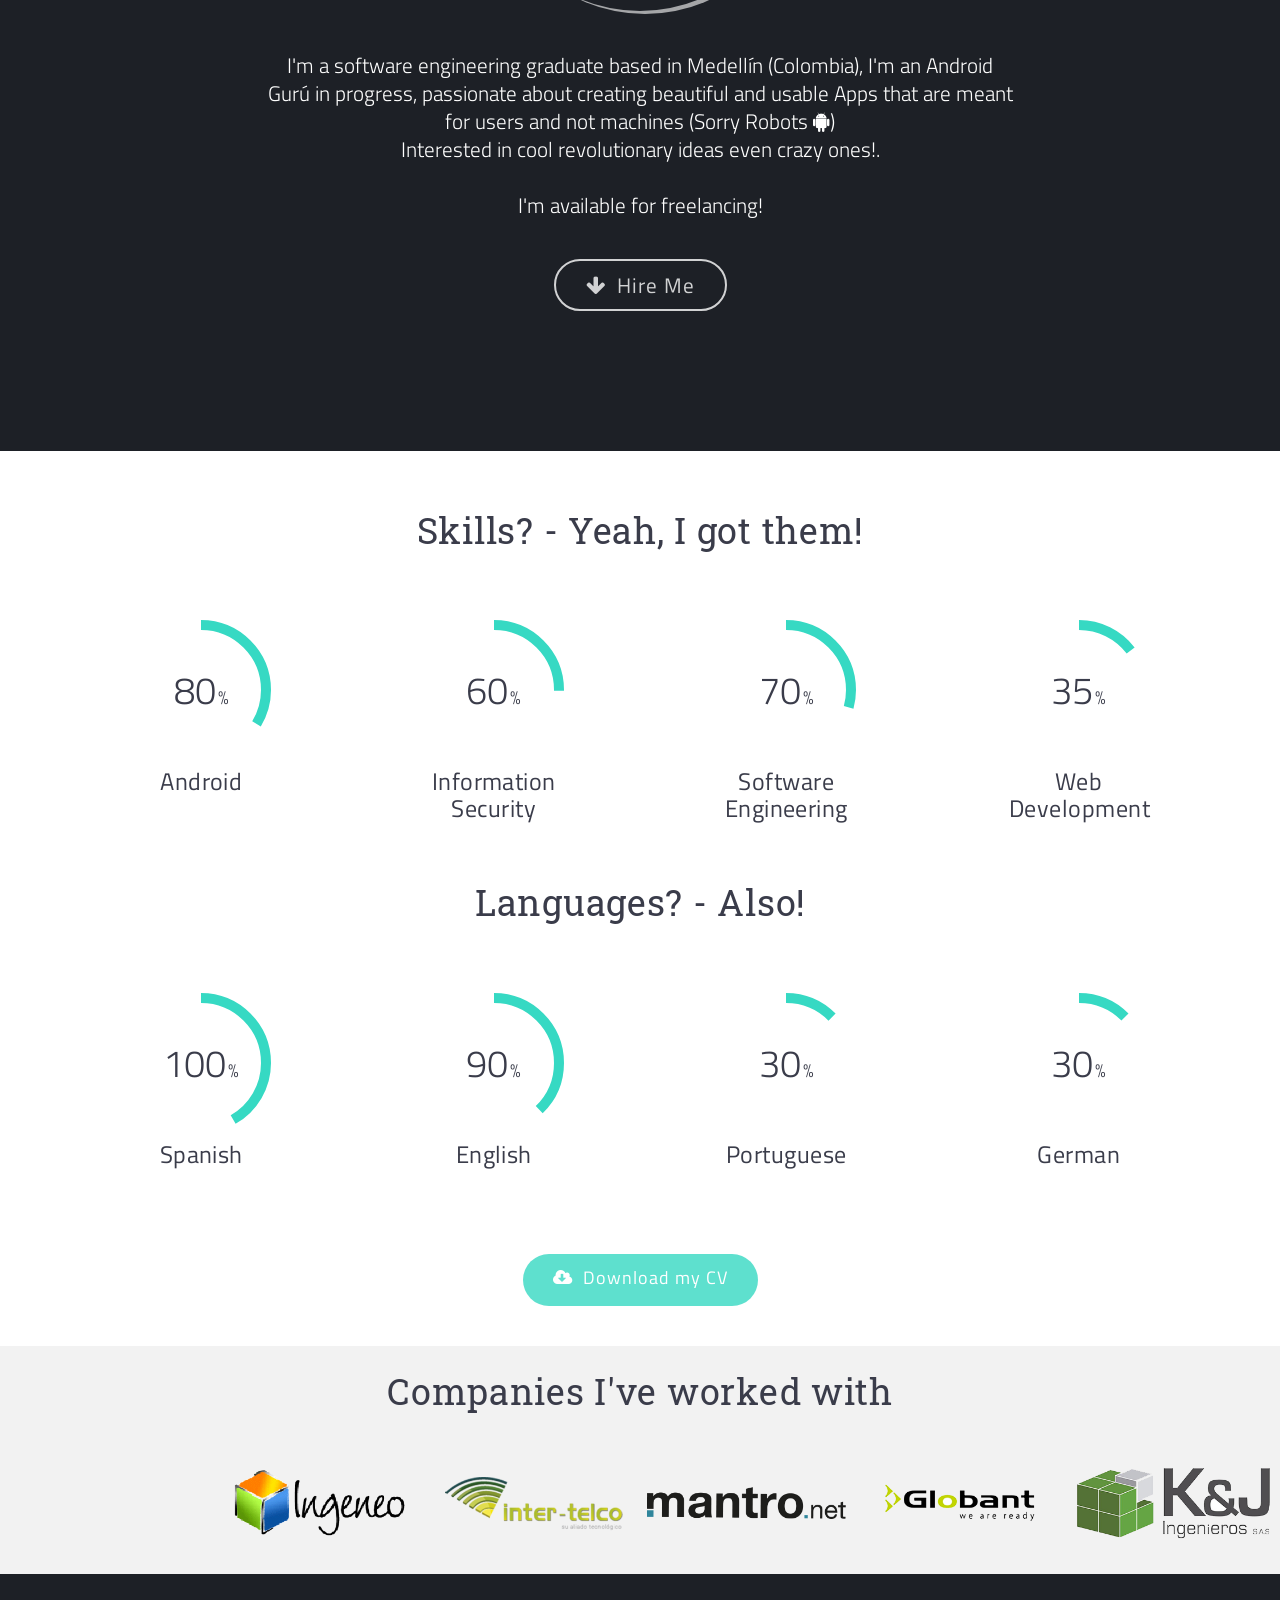
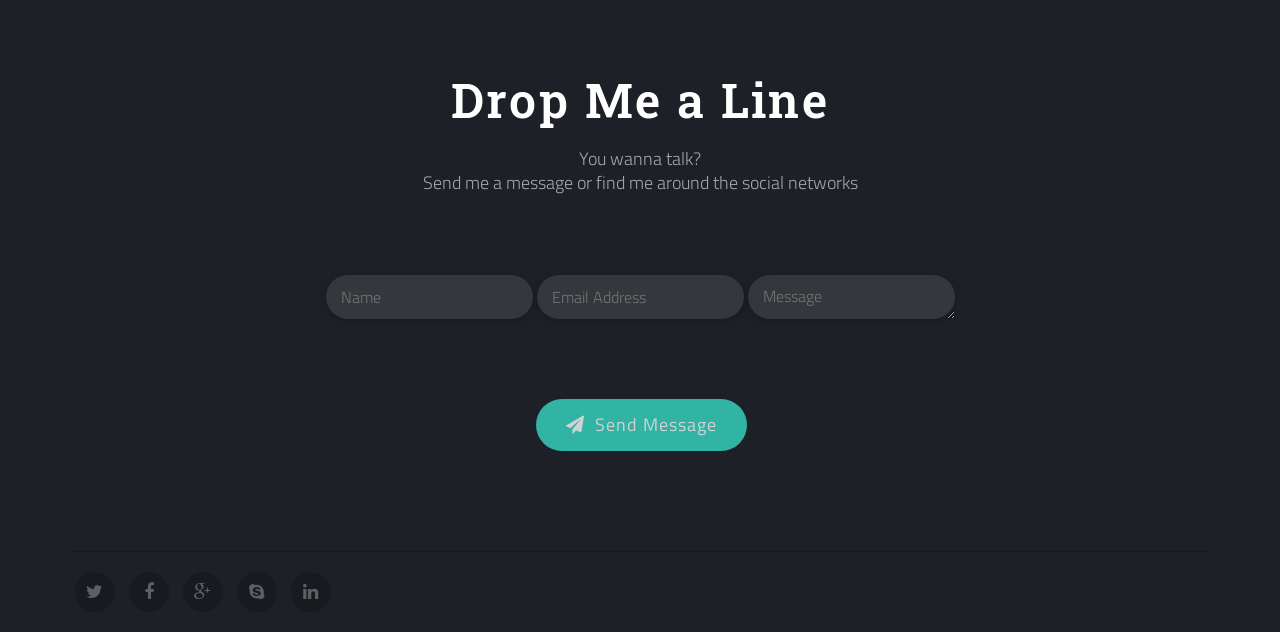
==== commit f6083df6: "Merge branch 'master' of https://github.com/juan-ramirez/juan-ramirez.github.io" ====
--- a/index.html
+++ b/index.html
@@ -77,7 +77,7 @@
 							</a>
 						</li>
 						<li>
-							<a href="#portfolio" class="scrollto">My Works</a>
+							<a href="#dribbble" class="scrollto">Customers</a>
 						</li>
 						<li>
 							<a href="#contact" class="scrollto">Contact Me</a>
@@ -250,7 +250,7 @@
 
 						<p class="text-center scrollimation fade-in">
 							I'm a software engineering graduate based in Medellín (Colombia),
-							I'm an Android Gurú in progress, passionate about creating bautiful and usable
+							I'm an Android Gurú in progress, passionate about creating beautiful and usable
 							Apps that are meant for users and not machines (Sorry Robots <i class="fa fa-android"></i>)<br/>
 							Interested in cool revolutionary ideas even crazy ones!.
 							<br/><br/>
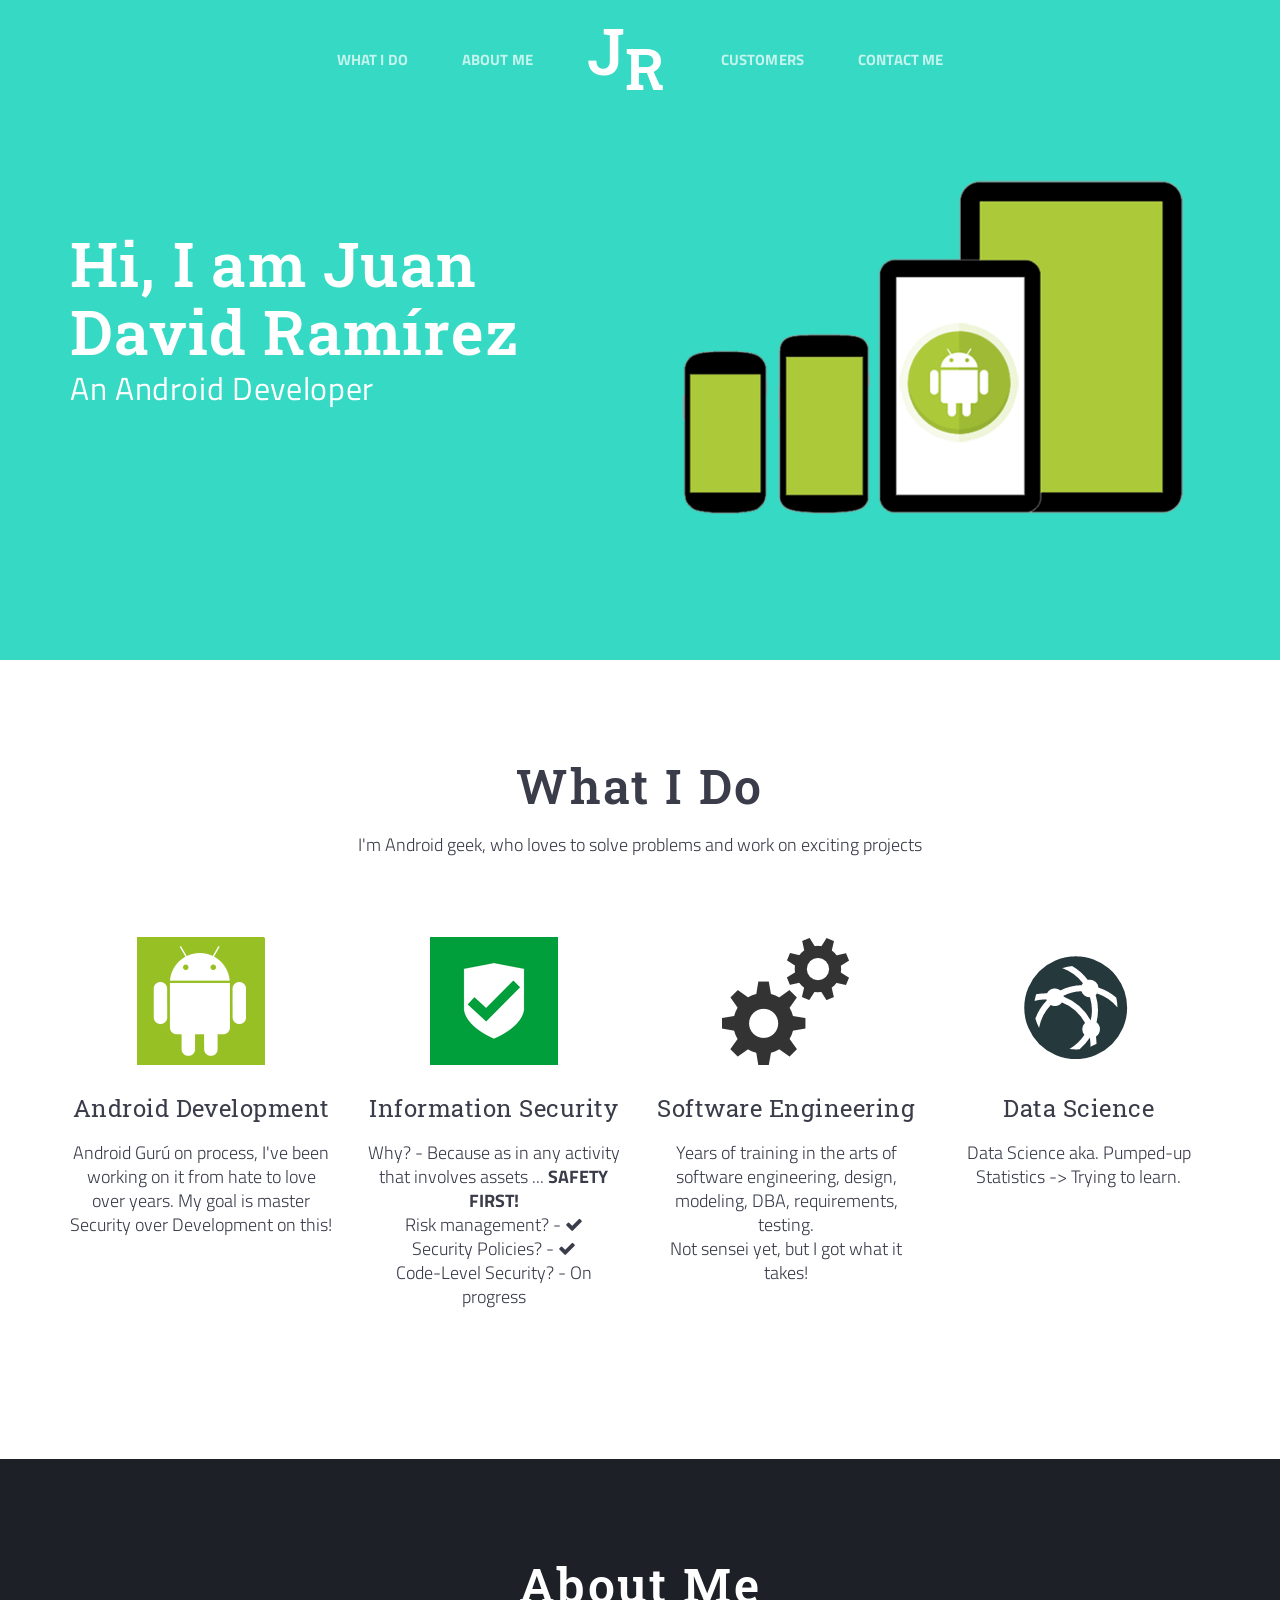
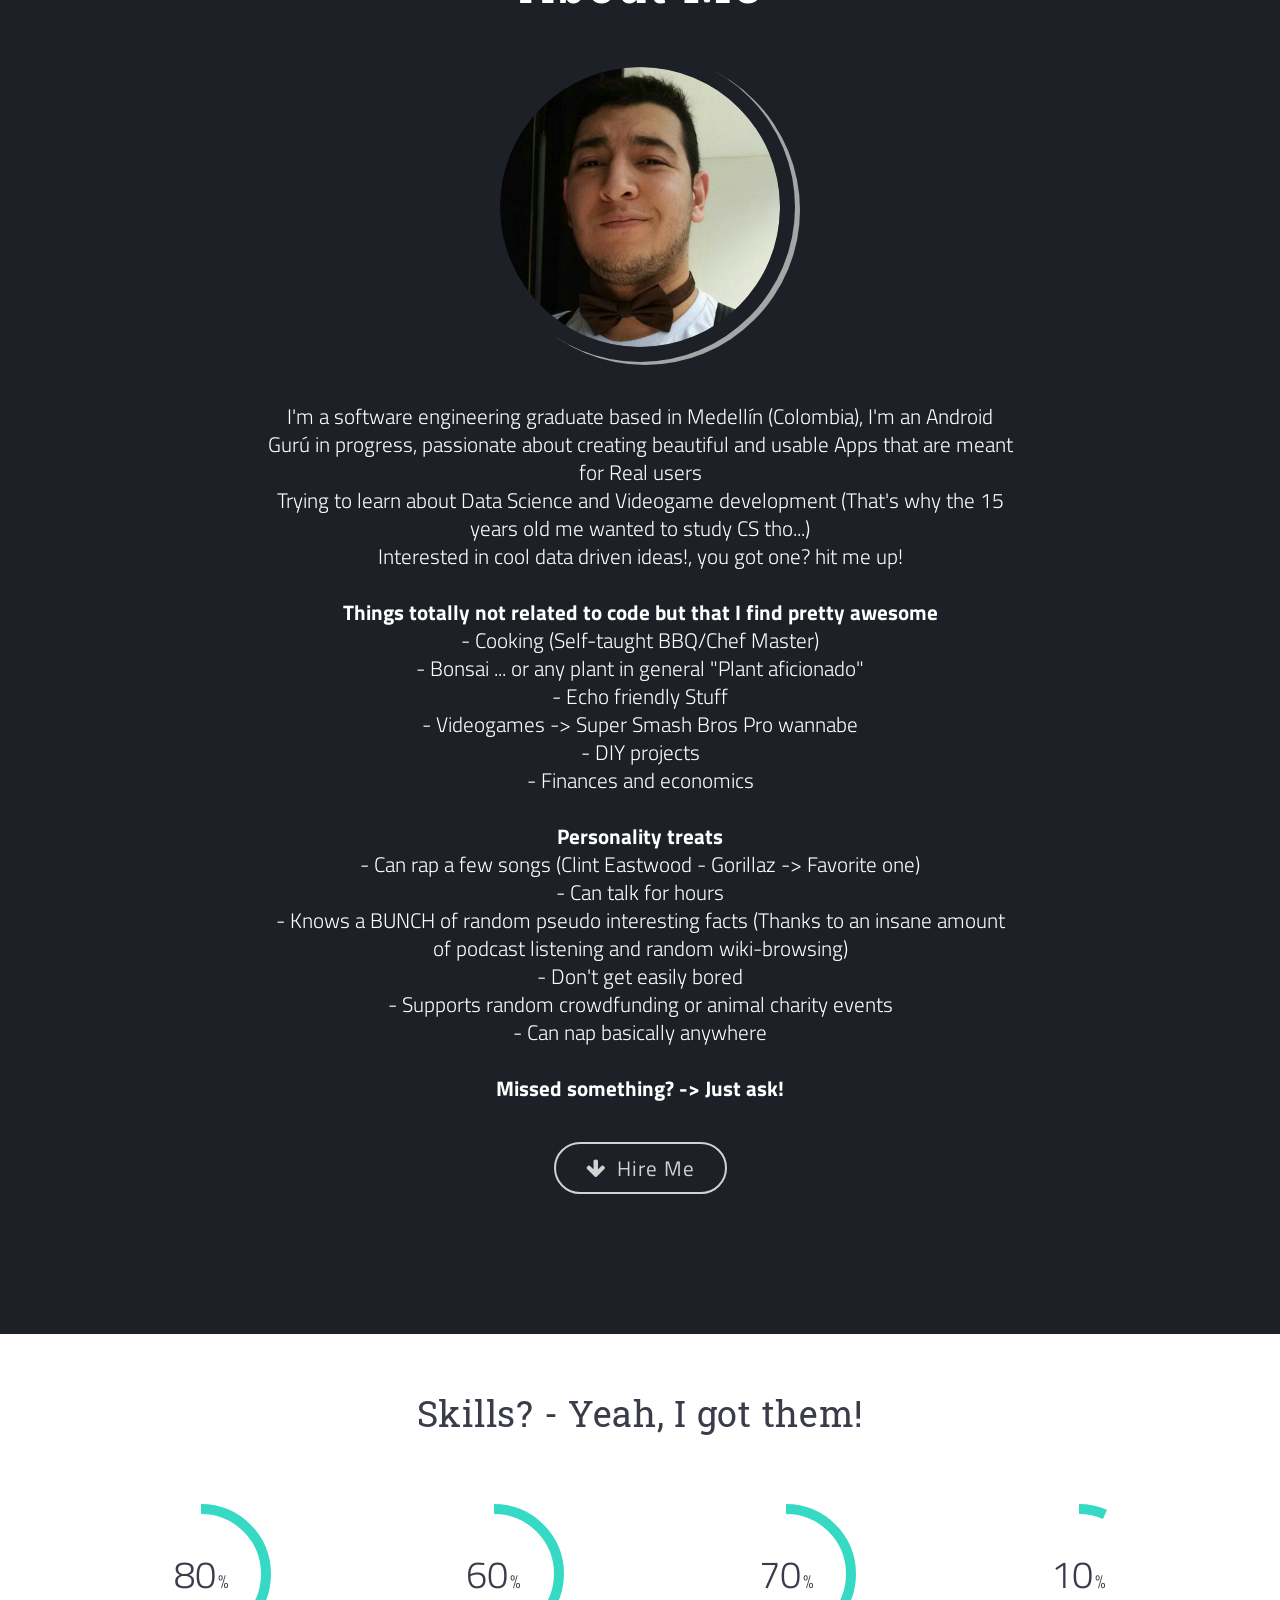
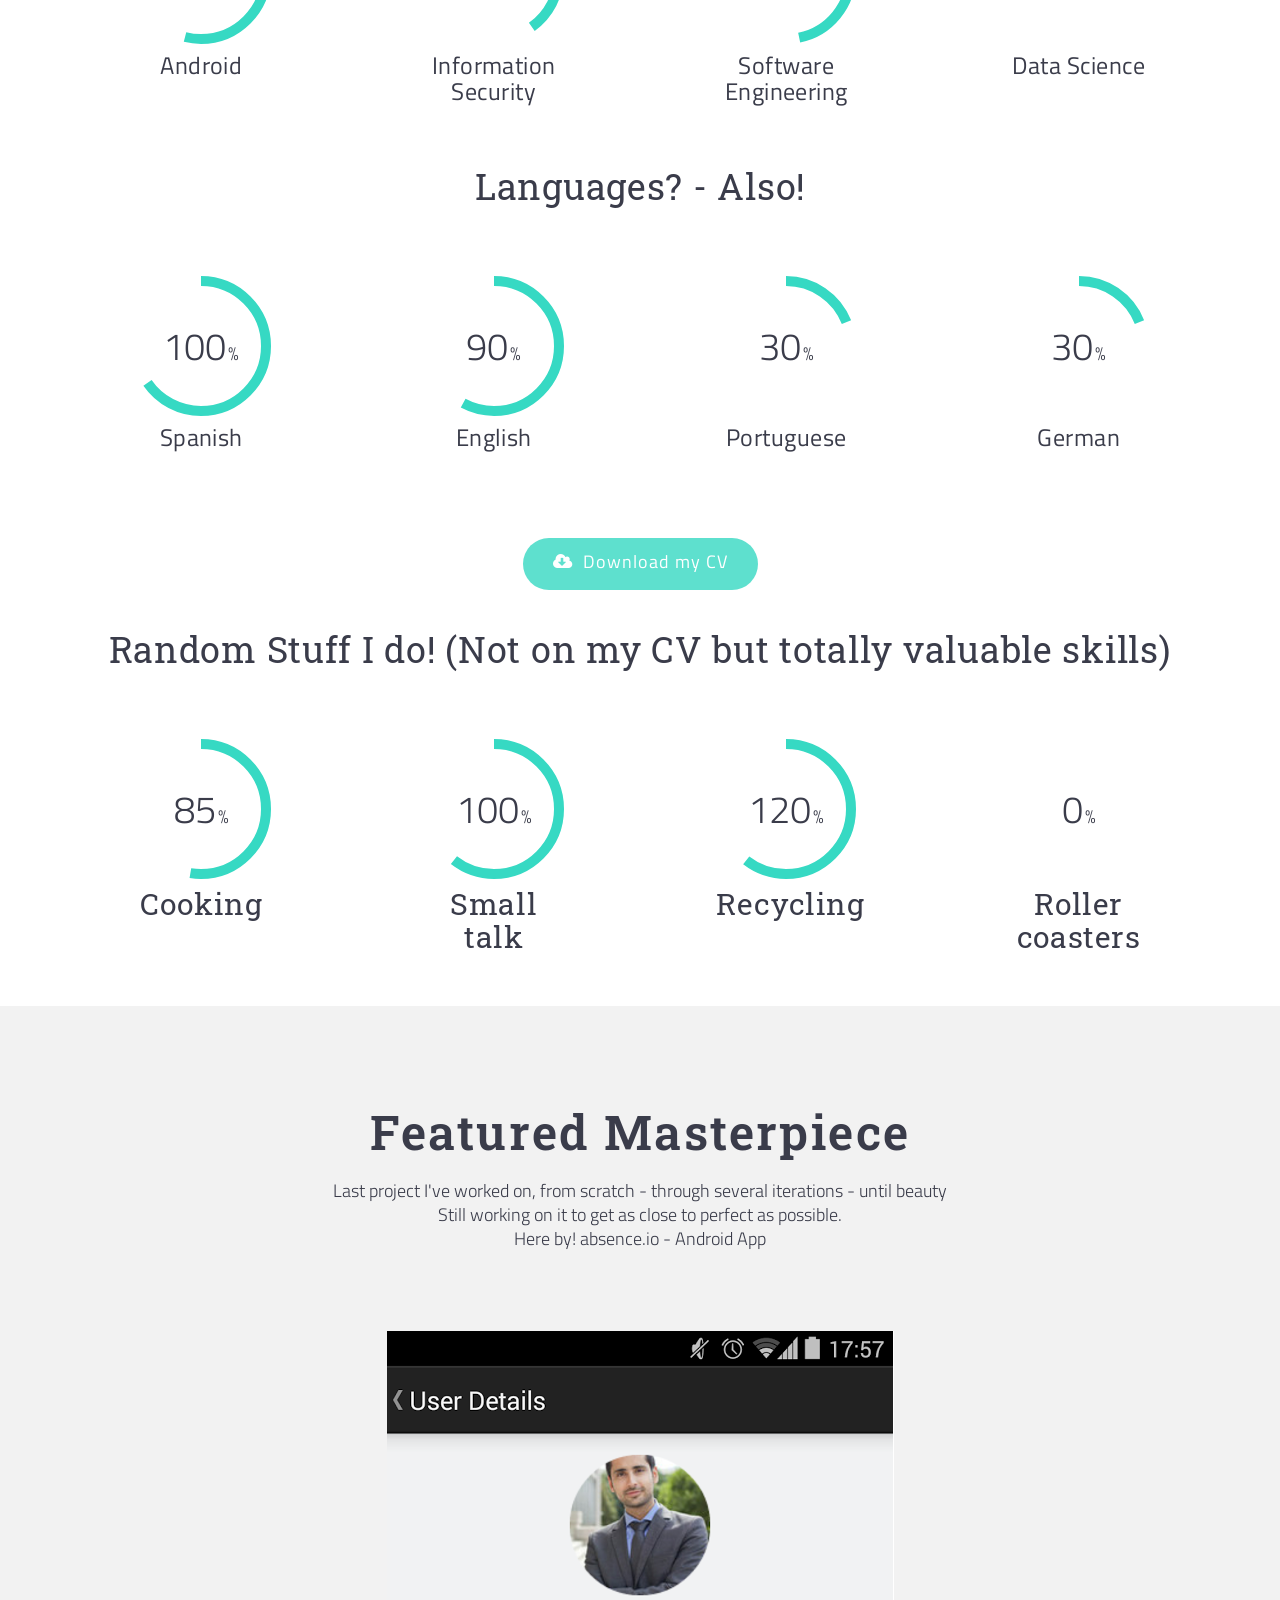
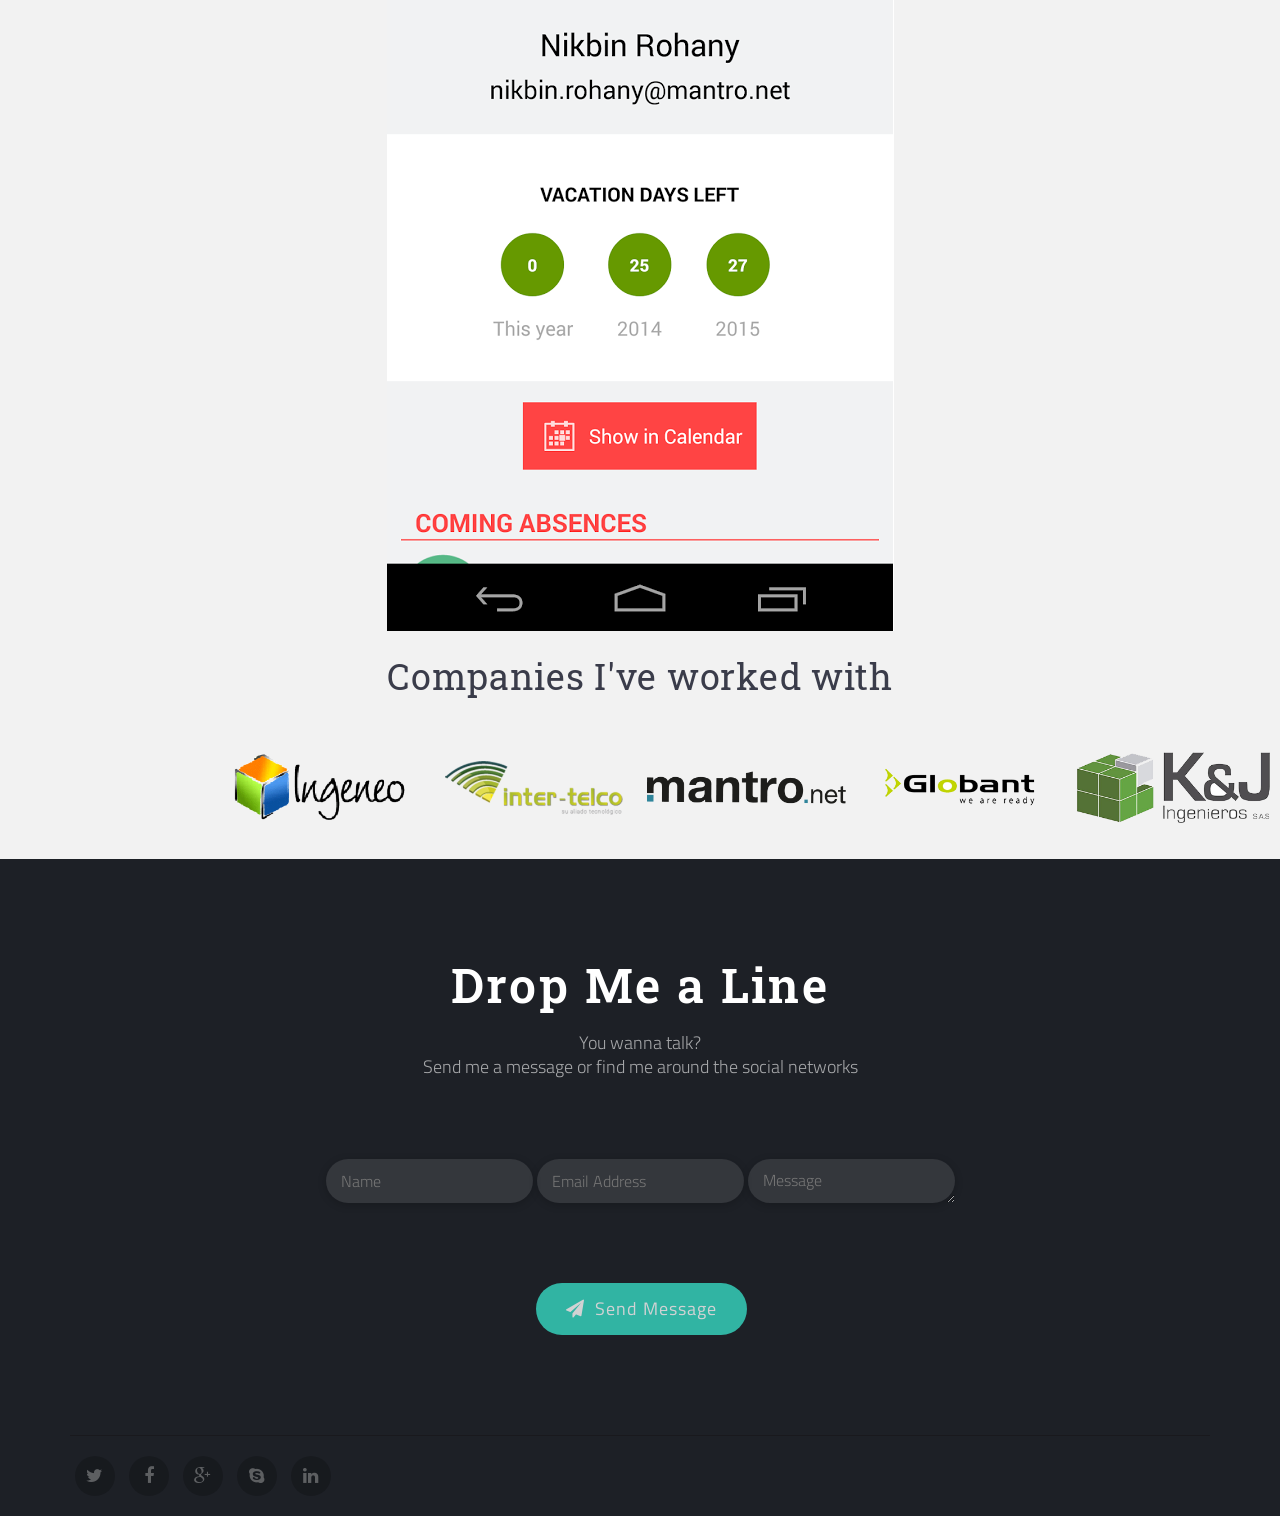
==== commit 02bdd674: "Update - May 17" ====
--- a/index.html
+++ b/index.html
@@ -134,7 +134,7 @@
 				<header class="section-header text-center">
 
 					<h1 class="scrollimation scale-in">What I Do</h1>
-					<p>I'm Android geek, who loves to solve problems and work on exciting projects<br/> My other passion is information security (not geek yet but working on it!).</p>
+					<p>I'm Android geek, who loves to solve problems and work on exciting projects</p>
 
 				</header>
 				<div class="row services">
@@ -181,18 +181,178 @@
 					<div class="col-md-3 col-sm-6 item scrollimation fade-up d3">
 
 						<div class="icon">
-							<img class="img-responsive img-center" src="assets/web-development-service.png" alt="" />
+							<img class="img-responsive img-center" src="assets/data_science.png" alt="" />
 						</div>
 
-						<h2>Web Development</h2>
-						<p>Basic knowledge, not a pro but I can work with HTML, CSS, JS & PHP (a little better than beginner), and LAMP/WAMP/XAMP stack.</p>
-
-					</div>
-
-				</div>
-
-			</div>
-
+						<h2>Data Science</h2>
+						<p>Data Science aka. Pumped-up Statistics -> Trying to learn.</p>
+
+					</div>
+
+				</div>
+
+			</div>
+
+		</section>
+
+
+		<!-- ==============================================
+		ABOUT
+		=============================================== -->
+		<section id="about" class="dark-bg light-typo padding-top-bottom">
+
+			<div class="container">
+
+				<header class="section-header text-center">
+
+					<h1 class="scrollimation scale-in">About Me</h1>
+
+				</header>
+
+				<div class="row">
+
+					<div class="col-sm-8 col-sm-offset-2">
+
+						<img class="img-responsive img-center img-circle scrollimation fade-left" src="assets/wassap-temp.png" alt="" />
+
+						<p class="text-center scrollimation fade-in">
+							I'm a software engineering graduate based in Medellín (Colombia),
+							I'm an Android Gurú in progress, passionate about creating beautiful and usable
+							Apps that are meant for Real users<br/>
+							Trying to learn about Data Science and Videogame development (That's why the 15 years old me wanted to study CS tho...)<br/>
+							Interested in cool data driven ideas!, you got one? hit me up!
+							<br/><br/>
+							<b>Things totally not related to code but that I find pretty awesome</b><br/>
+							- Cooking (Self-taught BBQ/Chef Master)<br/>
+							- Bonsai ... or any plant in general "Plant aficionado"<br/>
+							- Echo friendly Stuff<br/>
+							- Videogames -> Super Smash Bros Pro wannabe<br/>
+							- DIY projects<br/>
+							- Finances and economics<br/><br/>
+							<b>Personality treats</b><br/>
+							- Can rap a few songs (Clint Eastwood - Gorillaz -> Favorite one)<br/>
+							- Can talk for hours<br/>
+							- Knows a BUNCH of random pseudo interesting facts (Thanks to an insane amount of podcast listening and random wiki-browsing)<br/>
+							- Don't get easily bored<br/>
+							- Supports random crowdfunding or animal charity events<br/>
+							- Can nap basically anywhere<br/><br/>
+							<b>Missed something? -> Just ask!</b><br/>
+						</p>
+
+					</div>
+
+				</div>
+
+
+
+				<p class="text-center"><a class="btn btn-meflat scrollto white icon-left" href="#contact"><i class="fa fa-arrow-down"></i>Hire Me</a></p>
+
+
+			</div>
+
+		</section>
+		<!-- ==============================================
+		SKILLS
+		=============================================== -->
+		<section id="skills" class="white-bg">
+
+			<div class="container">
+
+				<div class="row skills">
+
+					<h1 class="text-center scrollimation fade-in">Skills? - Yeah, I got them!</h1>
+
+					<div class="col-sm-6 col-md-3 text-center">
+						<span class="chart" data-percent="80"><span class="percent">80</span>
+						<h2 class="text-center">Android</h2>
+					</div>
+					<div class="col-sm-6 col-md-3 text-center">
+						<span class="chart" data-percent="60"><span class="percent">60</span>
+						<h2 class="text-center">Information Security</h2>
+					</div>
+					<div class="col-sm-6 col-md-3 text-center">
+						<span class="chart" data-percent="70"><span class="percent">70</span>
+						<h2 class="text-center">Software Engineering</h2>
+					</div>
+					<div class="col-sm-6 col-md-3 text-center">
+						<span class="chart" data-percent="10"><span class="percent">10</span>
+						<h2 class="text-center">Data Science</h2>
+					</div>
+
+				</div><!--End row -->
+			</div>
+		</section>
+
+
+
+		<!-- ==============================================
+		LANGUAGES
+		=============================================== -->
+		<section id="skills" class="white-bg">
+
+			<div class="container">
+
+				<div class="row skills">
+
+					<h1 class="text-center scrollimation fade-in">Languages? - Also!</h1>
+
+					<div class="col-sm-6 col-md-3 text-center">
+						<span class="chart" data-percent="100"><span class="percent">100</span>
+						<h2 class="text-center">Spanish</h2>
+					</div>
+					<div class="col-sm-6 col-md-3 text-center">
+						<span class="chart" data-percent="90"><span class="percent">90</span>
+						<h2 class="text-center">English</h2>
+					</div>
+					<div class="col-sm-6 col-md-3 text-center">
+						<span class="chart" data-percent="30"><span class="percent">30</span>
+						<h2 class="text-center">Portuguese</h2>
+					</div>
+					<div class="col-sm-6 col-md-3 text-center">
+						<span class="chart" data-percent="30"><span class="percent">30</span>
+						<h2 class="text-center">German</h2>
+					</div>
+
+				</div><!--End row -->
+
+				<br /><br />
+				<p class="text-center"><a class="btn btn-meflat icon-left" href="https://drive.google.com/file/d/0BzXQ9BynbvdkZXdPdDZLZEJUekk/view?usp=sharing" target="_blank"><i class="fa fa-cloud-download icon-before"></i>Download my CV</a></p>
+
+			</div>
+		</section>
+
+		<!-- ==============================================
+		Random Stuff
+		=============================================== -->
+		<section id="random" class="white-bg">
+
+			<div class="container">
+
+				<div class="row random stuff">
+
+					<h1 class="text-center scrollimation fade-in">Random Stuff I do! (Not on my CV but totally valuable skills)</h1>
+
+					<div class="col-sm-6 col-md-3 text-center">
+						<span class="chart" data-percent="85"><span class="percent">85</span>
+						<h2 class="text-center">Cooking</h2>
+					</div>
+					<div class="col-sm-6 col-md-3 text-center">
+						<span class="chart" data-percent="100"><span class="percent">100</span>
+						<h2 class="text-center">Small talk</h2>
+					</div>
+					<div class="col-sm-6 col-md-3 text-center">
+						<span class="chart" data-percent="100"><span class="percent">120</span>
+						<h2 class="text-center">Recycling</h2>
+					</div>
+					<div class="col-sm-6 col-md-3 text-center">
+						<span class="chart" data-percent="0"><span class="percent">0</span>
+						<h2 class="text-center">Roller coasters</h2>
+					</div>
+
+				</div><!--End row -->
+
+				<br /><br />
+			</div>
 		</section>
 
 		<!-- ==============================================
@@ -225,119 +385,6 @@
 				</div>
 
 			</div>
-
-		</section>
-
-
-		<!-- ==============================================
-		ABOUT
-		=============================================== -->
-		<section id="about" class="dark-bg light-typo padding-top-bottom">
-
-			<div class="container">
-
-				<header class="section-header text-center">
-
-					<h1 class="scrollimation scale-in">About Me</h1>
-
-				</header>
-
-				<div class="row">
-
-					<div class="col-sm-8 col-sm-offset-2">
-
-						<img class="img-responsive img-center img-circle scrollimation fade-left" src="assets/wassap-temp.png" alt="" />
-
-						<p class="text-center scrollimation fade-in">
-							I'm a software engineering graduate based in Medellín (Colombia),
-							I'm an Android Gurú in progress, passionate about creating beautiful and usable
-							Apps that are meant for users and not machines (Sorry Robots <i class="fa fa-android"></i>)<br/>
-							Interested in cool revolutionary ideas even crazy ones!.
-							<br/><br/>
-							I'm available for freelancing!
-						</p>
-
-					</div>
-
-				</div>
-
-
-
-				<p class="text-center"><a class="btn btn-meflat scrollto white icon-left" href="#contact"><i class="fa fa-arrow-down"></i>Hire Me</a></p>
-
-
-			</div>
-
-		</section>
-		<!-- ==============================================
-		SKILLS
-		=============================================== -->
-		<section id="skills" class="white-bg">
-
-			<div class="container">
-
-				<div class="row skills">
-
-					<h1 class="text-center scrollimation fade-in">Skills? - Yeah, I got them!</h1>
-
-					<div class="col-sm-6 col-md-3 text-center">
-						<span class="chart" data-percent="80"><span class="percent">80</span>
-						<h2 class="text-center">Android</h2>
-					</div>
-					<div class="col-sm-6 col-md-3 text-center">
-						<span class="chart" data-percent="60"><span class="percent">60</span>
-						<h2 class="text-center">Information Security</h2>
-					</div>
-					<div class="col-sm-6 col-md-3 text-center">
-						<span class="chart" data-percent="70"><span class="percent">70</span>
-						<h2 class="text-center">Software Engineering</h2>
-					</div>
-					<div class="col-sm-6 col-md-3 text-center">
-						<span class="chart" data-percent="35"><span class="percent">35</span>
-						<h2 class="text-center">Web Development</h2>
-					</div>
-
-				</div><!--End row -->
-			</div>
-		</section>
-
-
-
-		<!-- ==============================================
-		LANGUAGES
-		=============================================== -->
-		<section id="skills" class="white-bg">
-
-			<div class="container">
-
-				<div class="row skills">
-
-					<h1 class="text-center scrollimation fade-in">Languages? - Also!</h1>
-
-					<div class="col-sm-6 col-md-3 text-center">
-						<span class="chart" data-percent="100"><span class="percent">100</span>
-						<h2 class="text-center">Spanish</h2>
-					</div>
-					<div class="col-sm-6 col-md-3 text-center">
-						<span class="chart" data-percent="90"><span class="percent">90</span>
-						<h2 class="text-center">English</h2>
-					</div>
-					<div class="col-sm-6 col-md-3 text-center">
-						<span class="chart" data-percent="30"><span class="percent">30</span>
-						<h2 class="text-center">Portuguese</h2>
-					</div>
-					<div class="col-sm-6 col-md-3 text-center">
-						<span class="chart" data-percent="30"><span class="percent">30</span>
-						<h2 class="text-center">German</h2>
-					</div>
-
-				</div><!--End row -->
-
-				<br /><br />
-				<p class="text-center"><a class="btn btn-meflat icon-left" href="https://drive.google.com/file/d/0BzXQ9BynbvdkZXdPdDZLZEJUekk/view?usp=sharing" target="_blank"><i class="fa fa-cloud-download icon-before"></i>Download my CV</a></p>
-
-			</div>
-
 
 		</section>
 
